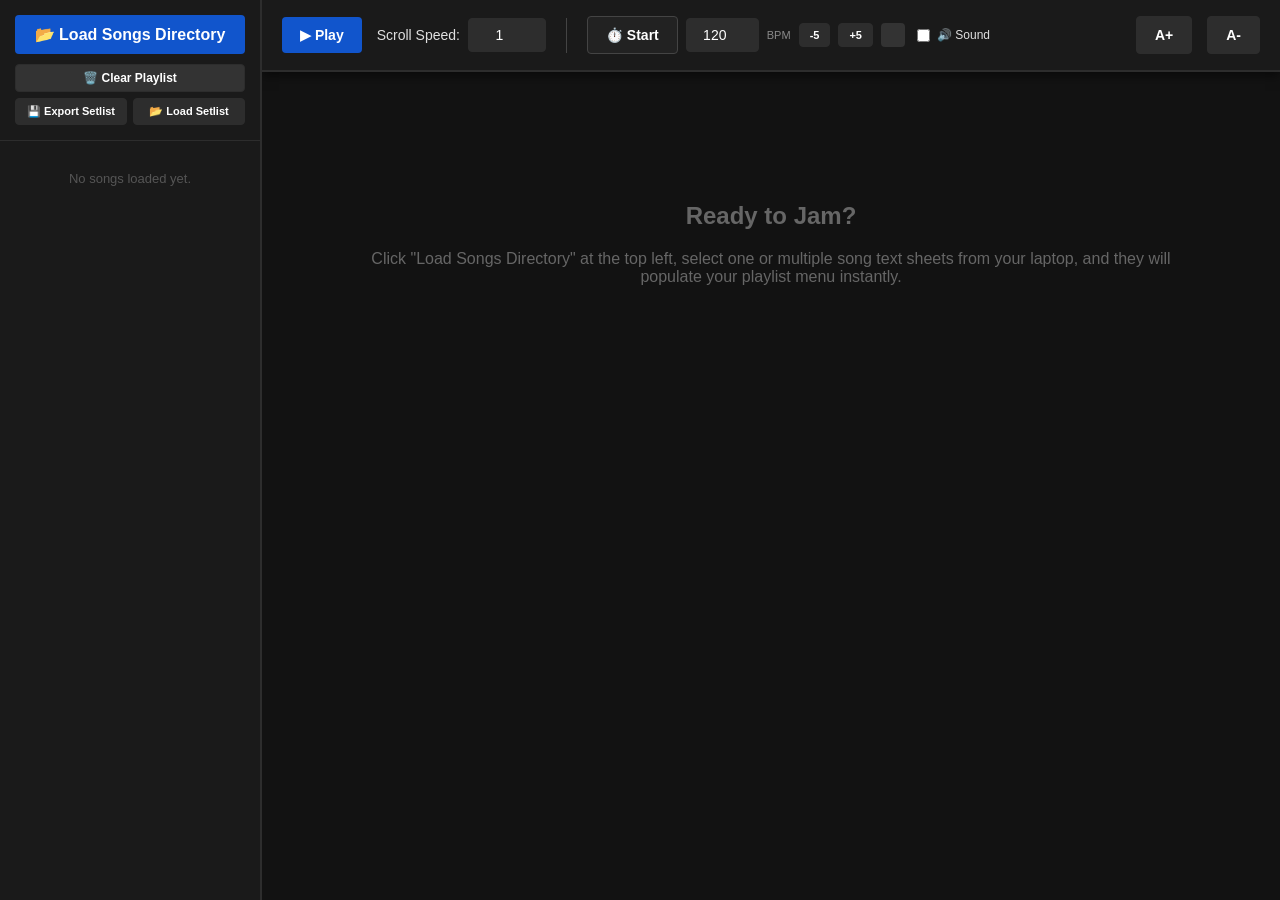
==== index.html @ fdeedc6c "Rename musicprompter.html to index.html" ====
<!DOCTYPE html>
<html lang="en">
<head>
  <meta charset="UTF-8">
  <title>🎵 Studio Pro Teleprompter</title>
  <style>
    :root {
      --bg-main: #121212;
      --bg-panel: #1a1a1a;
      --border-color: #2d2d2d;
      --text-main: #e0e0e0;
      --text-bright: #ffffff;
      --chord-color: #4fc3f7;
      --para-color: #ffb74d;
    }
    body {
      margin: 0;
      padding: 0;
      background: var(--bg-main);
      color: var(--text-main);
      font-family: 'Segoe UI', Arial, sans-serif;
      display: flex;
      height: 100vh;
      overflow: hidden;
    }
    /* Navigation Sidebar */
    #sidebar {
      width: 260px;
      background: var(--bg-panel);
      border-right: 2px solid var(--border-color);
      display: flex;
      flex-direction: column;
      z-index: 1100;
    }
    .sidebar-header {
      padding: 15px;
      border-bottom: 1px solid var(--border-color);
    }
    .file-label {
      display: block;
      background: #1155cc;
      color: #fff;
      text-align: center;
      padding: 10px;
      border-radius: 4px;
      font-weight: bold;
      cursor: pointer;
      transition: background 0.2s;
    }
    .file-label:hover { background: #1a66ff; }
    #song-list {
      flex: 1;
      overflow-y: auto;
      list-style: none;
      margin: 0;
      padding: 10px;
    }
    /* Song Row: Using flexbox with hidden overflow to give text priority */
    #song-list li {
      padding: 8px 10px;
      border-radius: 4px;
      cursor: pointer;
      margin-bottom: 4px;
      font-size: 13px;
      display: flex;
      align-items: center;
      justify-content: space-between;
      background: rgba(255,255,255,0.02);
      gap: 10px;
    }
    #song-list li:hover { background: #2d2d2d; }
    #song-list li.active { background: #1155cc; color: #fff; font-weight: bold; }
    
    .song-item-text {
      flex: 1;
      white-space: nowrap;
      overflow: hidden;
      text-overflow: ellipsis;
      padding-right: 5px;
    }
    
    /* COMPACT CONTROLS: Hidden by default, floats into view on hover */
    .song-controls {
      display: none;
      gap: 2px;
    }
    #song-list li:hover .song-controls, #song-list li.active .song-controls {
      display: flex; 
    }
    .control-btn {
      background: #252525;
      color: #ccc;
      border: 1px solid #3a3a3a;
      border-radius: 3px;
      padding: 2px 4px;
      font-size: 10px;
      cursor: pointer;
    }
    .control-btn:hover { background: #444; color: #fff; }
    .control-btn.edit { color: #ffb74d; }
    .control-btn.save-disk { color: #666; cursor: not-allowed; opacity: 0.3; }
    .control-btn.save-disk.active { background: #1155cc; color: #fff; cursor: pointer; opacity: 1; }
    .control-btn.save-disk.active:hover { background: #1a66ff; }
    .control-btn.del:hover { background: #cc1111; color: #fff; }
    
    /* Main Content Area */
    #main-canvas {
      flex: 1;
      display: flex;
      flex-direction: column;
      position: relative;
      height: 100%;
    }
    #control-panel {
      height: 70px;
      background: var(--bg-panel);
      border-bottom: 2px solid var(--border-color);
      display: flex;
      align-items: center;
      padding: 0 20px;
      gap: 15px;
      box-shadow: 0 4px 10px rgba(0,0,0,0.5);
    }
    .btn {
      background: #2d2d2d;
      color: var(--text-bright);
      border: 1px solid var(--border-color);
      padding: 10px 18px;
      font-size: 14px;
      font-weight: bold;
      border-radius: 4px;
      cursor: pointer;
    }
    .btn.play { background: #1155cc; border: none; }
    .btn.play:hover { background: #1a66ff; }
    .btn.stop { background: #cc1111; border: none; }
    .btn.stop:hover { background: #ff2222; }
    .control-group { display: flex; align-items: center; gap: 8px; font-size: 14px; }
    input[type="number"] {
      background: #2d2d2d;
      border: 1px solid var(--border-color);
      color: #fff;
      padding: 8px;
      border-radius: 4px;
      font-size: 14px;
      width: 60px;
      text-align: center;
    }
    
    /* Document Display Viewport */
    #viewport {
      flex: 1;
      overflow-y: auto;
      padding: 30px 50px 400px 50px;
    }
    #prompter-stage {
      max-width: 850px;
      margin: 0 auto;
    }
    #welcome-message {
      text-align: center;
      margin-top: 100px;
      color: #666;
    }
    
    /* Song Sheet Formatting Protocol Rules */
    .song-title { text-align: center; font-size: 26pt; font-weight: bold; color: var(--text-bright); margin-bottom: 5px; }
    .song-subtitle { text-align: center; font-size: 16pt; color: #aaa; margin-bottom: 25px; }
    .meta-line { font-size: 12pt; margin-bottom: 6px; color: #bbb; }
    .empty-space { height: 25px; }
    .song-table { width: 100%; border-collapse: collapse; margin-top: 15px; }
    .para-cell { vertical-align: top; font-size: 13pt; font-weight: bold; color: var(--para-color); padding-top: 18px; padding-right: 15px; }
    .content-cell { vertical-align: top; }
    .line-container { margin-top: 5px; margin-bottom: 5px; line-height: 1.2; }
    .chord-row { font-weight: bold; color: var(--chord-color); min-height: 18px; }
    .lyrics-row { font-weight: bold; color: var(--text-bright); min-height: 22px; }

  </style>
</head>
<body>

  <!-- Left Batch File Explorer Panel -->
  <div id="sidebar">
    <div class="sidebar-header">
 <!--     <input type="file" id="directory-picker" accept=".txt" multiple style="display: none;" onchange="loadFolderSongs(event)">-->
      <input type="file" id="directory-picker" accept=".txt,text/plain" multiple style="display: none;" onchange="loadFolderSongs(event)">
      <label for="directory-picker" class="file-label">📂 Load Songs Directory</label>
      <button class="btn" style="width: 100%; margin-top: 10px; background: #333; font-size: 12px; padding: 6px;" onclick="clearEntirePlaylist()">🗑️ Clear Playlist</button>
      <!-- SAVE / LOAD PLAYLIST EXPORT OVERLAYS -->
      <div style="display: flex; gap: 6px; margin-top: 6px;">
        <button class="btn" style="flex: 1; background: #2d2d2d; font-size: 11px; padding: 6px;" onclick="exportPlaylistFile()">💾 Export Setlist</button>
<!--        <input type="file" id="playlist-loader" accept=".json" style="display: none;" onchange="importPlaylistFile(event)">-->
        <input type="file" id="playlist-loader" accept=".json,application/json" style="display: none;" onchange="importPlaylistFile(event)">
        <button class="btn" style="flex: 1; background: #2d2d2d; font-size: 11px; padding: 6px;" onclick="document.getElementById('playlist-loader').click()">📂 Load Setlist</button>
      </div>
    </div>
    <ul id="song-list">
      <div style="color: #555; text-align: center; font-size: 13px; margin-top: 20px;">No songs loaded yet.</div>
    </ul>
  </div>

  <!-- Performance Workspace Display Viewport -->
  <div id="main-canvas">
    <div id="control-panel">
      <button class="btn play" id="play-btn" onclick="toggleScroll()">▶ Play</button>
      <div class="control-group">
        <label>Scroll Speed:</label>
        <input type="number" id="scroll-speed" value="1" min="0.1" step="0.1">
      </div>
<!--  METRONOME WIDGET BLOCK -->
    <div style="border-left: 1px solid #444; height: 35px; margin: 0 5px;"></div>
    <div class="control-group">
      <button class="btn" id="metro-btn" onclick="toggleMetronome()" style="background: #222; border-color: #444;">⏱️ Start</button>
      <input type="number" id="metro-bpm" value="120" min="30" max="300" style="width: 55px;" onchange="updateMetronomeTempo()">
      <span style="font-size: 11px; color: #888;">BPM</span>
      <button class="btn" style="padding: 5px 10px; font-size: 11px;" onclick="adjustBPM(-5)">-5</button>
      <button class="btn" style="padding: 5px 10px; font-size: 11px;" onclick="adjustBPM(5)">+5</button>
      <!-- The Pulse Visual Flash Indicator Box -->
      <div id="metro-visual" style="width: 24px; height: 24px; background: #333; border-radius: 4px; transition: background 0.05s ease;"></div>
      <!-- Audio Toggle -->
      <label style="font-size: 12px; display: flex; align-items: center; gap: 4px; cursor: pointer;">
        <input type="checkbox" id="metro-audio-toggle"> 🔊 Sound
      </label>
    </div>

      <button class="btn" style="margin-left: auto;" onclick="adjustTextSize(1)">A+</button>
      <button class="btn" onclick="adjustTextSize(-1)">A-</button>
    </div>

    <div id="viewport">
      <div id="prompter-stage">
        <div id="welcome-message">
          <h2>Ready to Jam?</h2>
          <p>Click "Load Songs Directory" at the top left, select one or multiple song text sheets from your laptop, and they will populate your playlist menu instantly.</p>
        </div>
      </div>
    </div>
  </div>

  <script>

    var loadedSongsMap = {};
    var playlistOrder = []; 
    var activeSongName = null; 
    var scrollInterval = null;
    var isScrolling = false;
    var globalSizeModifier = 0; 
    
    // NEW STATUS TRACKER: Keeps tabs on which songs have unsaved edits
    var modifiedSongsStatus = {}; 

    // Tracks if the current session was launched from a master .json setlist file
    var activeSetlistHandleName = null; 

    // METRONOME STATE TRACKING VARIABLES
    var metroInterval = null;
    var isMetroRunning = false;
    var metroBeatCounter = 0;
    var audioCtx = null; // High-precision Web Audio engine context tracker


    // AUTOMATIC LOCAL STORAGE CACHE INITIALIZATION
    window.addEventListener('DOMContentLoaded', function() {
      var cachedOrder = localStorage.getItem('prompter_playlist_order');
      var cachedSongs = localStorage.getItem('prompter_songs_map');
      var cachedStatus = localStorage.getItem('prompter_modified_status');
      
      // NEW TRACKER: Pulls the active setlist name out of cache memory on page refresh
      var cachedSetName = localStorage.getItem('prompter_active_setlist_name');
      
      if (cachedOrder && cachedSongs) {
        playlistOrder = JSON.parse(cachedOrder);
        loadedSongsMap = JSON.parse(cachedSongs);
        if (cachedStatus) modifiedSongsStatus = JSON.parse(cachedStatus);
        
        // FIXED: Restores your setlist's name into the tracking variable seamlessly
        if (cachedSetName) activeSetlistHandleName = cachedSetName;
        
        renderPlaylist();
      }
    });

    // MASTER ENGINE CACHE TRIGGER
    function saveAppStateToCache() {
      localStorage.setItem('prompter_playlist_order', JSON.stringify(playlistOrder));
      localStorage.setItem('prompter_songs_map', JSON.stringify(loadedSongsMap));
      localStorage.setItem('prompter_modified_status', JSON.stringify(modifiedSongsStatus));
      localStorage.setItem('prompter_active_setlist_name', activeSetlistHandleName || "");
    }

    function loadFolderSongs(event) {
      if (!event || !event.target || !event.target.files) return;
      var files = event.target.files;
      if (!files.length) return;

      for (var i = 0; i < files.length; i++) {
        (function(file) {
          var reader = new FileReader();
          reader.onload = function(e) {
            var cleanName = file.name.replace(/\.txt$/i, "");
            loadedSongsMap[cleanName] = e.target.result;
            
            if (!(cleanName in modifiedSongsStatus)) {
              modifiedSongsStatus[cleanName] = false;
            }
            if (playlistOrder.indexOf(cleanName) === -1) {
              playlistOrder.push(cleanName);
            }
            renderPlaylist();
            saveAppStateToCache();
          };
          reader.readAsText(file); // FIXED: Passing the single isolated file to reader loop
        })(files[i]);
      }
      event.target.value = ""; 
    }

    function renderPlaylist() {
      var listContainer = document.getElementById('song-list');
      listContainer.innerHTML = '';

      if (playlistOrder.length === 0) {
        listContainer.innerHTML = '<div style="color: #555; text-align: center; font-size: 13px; margin-top: 20px;">No songs loaded yet.</div>';
        return;
      }

      playlistOrder.forEach(function(songName, index) {
        var li = document.createElement('li');
        if (songName === activeSongName) li.className = 'active';

        var textSpan = document.createElement('span');
        textSpan.className = 'song-item-text';
        textSpan.innerText = songName;
        textSpan.onclick = function() { selectSong(songName); };
        li.appendChild(textSpan);

        var controlsDiv = document.createElement('div');
        controlsDiv.className = 'song-controls';

        // 1. Move Up Button
        var upBtn = document.createElement('button');
        upBtn.className = 'control-btn';
        upBtn.innerText = '▲';
        upBtn.onclick = function() { moveSong(index, -1); };
        controlsDiv.appendChild(upBtn);

        // 2. Move Down Button
        var downBtn = document.createElement('button');
        downBtn.className = 'control-btn';
        downBtn.innerText = '▼';
        downBtn.onclick = function() { moveSong(index, 1); };
        controlsDiv.appendChild(downBtn);

        // 3. Edit Pencil Button
        var editBtn = document.createElement('button');
        editBtn.className = 'control-btn edit';
        editBtn.innerText = '✏️';
        editBtn.onclick = function() { toggleEditSongMode(songName); };
        controlsDiv.appendChild(editBtn);

        // 4. DYNAMIC FLOPPY DISK BUTTON (Saves to Laptop)
        var saveBtn = document.createElement('button');
        saveBtn.className = 'control-btn save-disk';
        saveBtn.innerText = '💾';
        
        // Evaluates if the specific track has been modified to switch states
        if (modifiedSongsStatus[songName] === true) {
          saveBtn.className += ' active';
          saveBtn.onclick = function() { exportAndOverrideLaptopFile(songName); };
        } else {
          saveBtn.onclick = function() { alert("No changes detected to write for: " + songName); };
        }
        controlsDiv.appendChild(saveBtn);

        // 5. Remove Button
        var delBtn = document.createElement('button');
        delBtn.className = 'control-btn del';
        delBtn.innerText = '✕';
        delBtn.onclick = function() { removeSong(index, songName); };
        controlsDiv.appendChild(delBtn);

        li.appendChild(controlsDiv);
        listContainer.appendChild(li);
      });
    }

    //LOAD THE EDITOR FIELD FRAMEWORK
    function toggleEditSongMode(songName) {
      if (isScrolling) toggleScroll();
      activeSongName = songName;
      renderPlaylist();

      var currentRawText = loadedSongsMap[songName] || "";
      var stage = document.getElementById('prompter-stage');

      // 1. Clear out the workspace container safely
      stage.innerHTML = "";

      // 2. Build the structural interface headers
      var header = document.createElement("h2");
      header.style.marginTop = "0";
      header.innerText = "Editing: " + songName;
      stage.appendChild(header);

      // 3. Build the text workspace box (safely handles any text format natively)
      var textarea = document.createElement("textarea");
      textarea.id = "edit-box";
      textarea.value = currentRawText; // Safe value placement prevents syntax string crashes
      textarea.style.width = "100%";
      textarea.style.height = "350px";
      textarea.style.background = "#1a1a1a";
      textarea.style.color = "#fff";
      textarea.style.fontFamily = "monospace";
      textarea.style.padding = "15px";
      textarea.style.border = "1px solid #444";
      textarea.style.borderRadius = "4px";
      textarea.style.boxSizing = "border-box";
      textarea.style.marginBottom = "15px";
      stage.appendChild(textarea);
      stage.appendChild(document.createElement("br"));

      // 4. Build the Update Button element
      var updateBtn = document.createElement("button");
      updateBtn.className = "btn";
      updateBtn.style.background = "#1155cc";
      updateBtn.style.marginRight = "10px";
      updateBtn.innerText = "✏️ Update & Render View";
      updateBtn.onclick = function() { updateAndRenderViewOnly(songName); };
      stage.appendChild(updateBtn);

      // 5. Build the Cancel Button element
      var cancelBtn = document.createElement("button");
      cancelBtn.className = "btn";
      cancelBtn.style.background = "#444";
      cancelBtn.innerText = "Cancel";
      cancelBtn.onclick = function() { selectSong(songName); };
      stage.appendChild(cancelBtn);
    }

    // UPDATED SUBMIT STEP 1: Syncs text modifications into cache memory
    function updateAndRenderViewOnly(songName) {
      var editedContent = document.getElementById('edit-box').value;
      
      loadedSongsMap[songName] = editedContent;
      modifiedSongsStatus[songName] = true; 
      
      selectSong(songName);
      saveAppStateToCache(); // Locks changes to cache instantly
    }

    async function exportAndOverrideLaptopFile(songName) {
      var fileContentToSave = loadedSongsMap[songName];
      if (!fileContentToSave) return;

      try {
        var options = {
          suggestedName: songName + '.txt',
          types: [{
            description: 'Plain Text File',
            accept: { 'text/plain': ['.txt'] }
          }]
        };
        
        var fileHandle = await window.showSaveFilePicker(options);
        var writableStream = await fileHandle.createWritable();
        
        await writableStream.write(fileContentToSave);
        await writableStream.close();
        
        // Success: Clear individual track flag
        modifiedSongsStatus[songName] = false;
        activeSongName = songName;
        renderPlaylist();
        
        var rawLines = fileContentToSave.split(/\r?\n/).map(function(ln) { return ln.trim(); });
        document.getElementById('prompter-stage').innerHTML = compileMarkupToHTML(rawLines);
        
        saveAppStateToCache(); 

        // SMART SETLIST AUTO-UPDATE PROMPT
        if (activeSetlistHandleName) {
          setTimeout(function() {
            var confirmSetlistSave = confirm(
              "Setlist Active: Would you also like to update and overwrite '" + 
              activeSetlistHandleName + "' with all current modifications and new songs?"
            );
            if (confirmSetlistSave) {
              exportPlaylistFile();
            }
          }, 400);
        }

      } catch (err) {
        if (err.name !== 'AbortError') {
          alert("Error overwriting hard drive file: " + err.toString());
        }
      }
    }

    function moveSong(index, direction) {
      var targetIndex = index + direction;
      if (targetIndex < 0 || targetIndex >= playlistOrder.length) return;
      var temp = playlistOrder[index];
      playlistOrder[index] = playlistOrder[targetIndex];
      playlistOrder[targetIndex] = temp;
      renderPlaylist();
    }

    function removeSong(index, songName) {
      playlistOrder.splice(index, 1);
      delete modifiedSongsStatus[songName];
      if (activeSongName === songName) {
        if (isScrolling) toggleScroll();
        activeSongName = null;
        document.getElementById('prompter-stage').innerHTML = 
          "<div id='welcome-message'><h2>Ready to Jam?</h2><p>Select a song from your playlist sidebar to load it onto the stage view.</p></div>";
      }
      renderPlaylist();
    }

    function selectSong(songName) {
      if (isScrolling) toggleScroll();
      activeSongName = songName;
      renderPlaylist(); 

      var rawMarkupText = loadedSongsMap[songName];
      var rawLines = rawMarkupText.split(/\r?\n/).map(function(ln) { return ln.trim(); });
      
      document.getElementById('prompter-stage').innerHTML = compileMarkupToHTML(rawLines);
      document.getElementById('viewport').scrollTo(0, 0);

      // =========================================================================
      // SET METRONOME TO MATCH NATIVE SONG TEMPO DIRECTIVE OR DEFAULT TO 90
      // =========================================================================
      var foundTempo = 90; // Fallback default if no tag is present
      
      rawLines.forEach(function(ln) {
        if (ln.toLowerCase().startsWith("{tempo:")) {
          // Extract the raw string inside the curly braces
          var rawValue = ln.replace(/\{tempo:\s*/i, "").replace(/\}/, "").trim();
          
          // FIXED: Uses a regex match to extract strictly the digits, ignoring letters like "bpm"
          var digitMatch = rawValue.match(/\d+/);
          if (digitMatch) {
            var extractedTempo = parseInt(digitMatch[0]);
            if (!isNaN(extractedTempo)) foundTempo = extractedTempo;
          }
        }
      });
      
      // Update the metronome box on your top panel row instantly
      document.getElementById('metro-bpm').value = foundTempo;
    }



    // SMOOTH ACCUMULATIVE FRACTIONAL SCROLL ENGINE
    function toggleScroll() {
      var btn = document.getElementById('play-btn');
      var viewport = document.getElementById('viewport');
      
      if (isScrolling) {
        clearInterval(scrollInterval);
        btn.innerText = "▶ Play";
        btn.className = "btn play";
        isScrolling = false;
      } else {
        var speedInput = document.getElementById('scroll-speed');
        var speed = parseFloat(speedInput.value) || 1;
        
        // High-precision background accumulator coordinates
        var exactPositionTracker = viewport.scrollTop;
        
        scrollInterval = setInterval(function() {
          // 1. Add the raw fractional speed to our precise float counter
          exactPositionTracker += speed;
          
          // 2. Extract only the whole completed integer pixels
          var wholePixelsToMove = Math.floor(exactPositionTracker) - viewport.scrollTop;
          
          if (wholePixelsToMove >= 1) {
            viewport.scrollBy(0, wholePixelsToMove);
          }
        }, 16.67); // Stable 60 Frames Per Second calculation grid
        
        btn.innerText = "❚❚ Pause";
        btn.className = "btn stop";
        isScrolling = true;
      }
    }

    function adjustTextSize(direction) {
      globalSizeModifier += direction;
      var activeRows = document.querySelectorAll('.chord-row, .lyrics-row, .para-cell');
      activeRows.forEach(function(row) {
        var currentSize = parseFloat(window.getComputedStyle(row).fontSize);
        row.style.fontSize = (currentSize + direction) + 'px';
      });
    }

   // UPDATED PLAYLIST WIPE ENGINE: Clears both memory and persistent storage cache
    function clearEntirePlaylist() {
      if (playlistOrder.length === 0) return;
      
      if (confirm("Are you sure you want to clear your entire playlist?")) {
        if (isScrolling) toggleScroll();
        
        loadedSongsMap = {};
        playlistOrder = [];
        activeSongName = null;
        modifiedSongsStatus = {};
        activeSetlistHandleName = null; // Clears the active setlist tracking state layout cleanly
        
        localStorage.clear(); // Empties persistent storage cache completely
        
        document.getElementById('prompter-stage').innerHTML = 
          "<div id='welcome-message'>" +
            "<h2>Ready to Jam?</h2>" +
            "<p>Click \"Load Songs Directory\" at the top left, select one or multiple song text sheets from your laptop, and they will populate your playlist menu instantly.</p>" +
          "</div>";
          
        renderPlaylist();
      }
    }

    function parseLyricsLine(line, lSize, cSize, fontName) {
      var cLine = "", lLine = "", reg = /\[([^\]]+)\]/g, m, idx = 0;
      var hasTxt = line.replace(/\[[^\]]+\]/g, '').trim().length > 0;

      if (!hasTxt) {
        var cl = line.replace(/\[/g, ' ').replace(/\]/g, ' ').replace(/ /g, '&nbsp;');
        return "<div style='font-family:\"" + fontName + "\",monospace; font-size:" + (cSize + globalSizeModifier) + "pt; font-weight:bold; color:var(--chord-color);'>" + cl + "</div>";
      }

      while ((m = reg.exec(line)) !== null) {
        lLine += line.substring(idx, m.index);
        while (cLine.length < lLine.length) cLine += " ";
        cLine += m[1]; // FIXED: Extracts strictly the inner text group ("Am" instead of "[Am]")
        idx = reg.lastIndex;
      }
      lLine += line.substring(idx);

      var fixedChordHtml = "";
      var insideChordBlock = false;

      for (var i = 0; i < cLine.length; i++) {
        var charAtPos = cLine[i];
        if (charAtPos === " ") {
          if (insideChordBlock) { fixedChordHtml += "</span>"; insideChordBlock = false; }
          fixedChordHtml += "&nbsp;"; 
        } else {
          if (!insideChordBlock) { fixedChordHtml += "<span style='font-size:" + (cSize + globalSizeModifier) + "pt; font-weight:bold; color:var(--chord-color);'>"; insideChordBlock = true; }
          fixedChordHtml += charAtPos;
        }
      }
      if (insideChordBlock) fixedChordHtml += "</span>";

      var fixedLyricsHtml = lLine.replace(/ /g, '&nbsp;');

      return "<div class='line-container'>" +
             "<div class='chord-row' style='font-family:\"" + fontName + "\",monospace; font-size:" + (lSize + globalSizeModifier) + "pt; min-height:" + (cSize * 1.2) + "px;'>" + fixedChordHtml + "</div>" +
             "<div class='lyrics-row' style='font-family:\"" + fontName + "\",monospace; font-size:" + (lSize + globalSizeModifier) + "pt; min-height:" + (lSize * 1.2) + "px;'>" + fixedLyricsHtml + "</div></div>";
    }


    function compileMarkupToHTML(lines) {
      var lSz = 18, cSz = 14, lp = 12, rp = 88; 
      var fontFm = "Roboto Mono"; 
      var isTab = false, html = "", comp = [];

      for (var i = 0; i < lines.length; i++) {
        var cur = lines[i];
        if (cur.toLowerCase().startsWith("{merge}") && comp.length > 0) {
          var textToAppend = cur.substring(7).trim(); 
          comp[comp.length - 1] = comp[comp.length - 1] + " " + textToAppend;
          continue;
        }
        comp.push(cur);
      }

      comp.forEach(function(ln) {
        if (ln.startsWith("{") && ln.endsWith("}")) {
          var d = ln.substring(1, ln.length - 1).trim();
          var cIdx = d.indexOf(":");
          var k = cIdx !== -1 ? d.substring(0, cIdx).trim().toLowerCase() : d.toLowerCase();
          var v = cIdx !== -1 ? d.substring(cIdx + 1).trim() : "";

          if (k === "title") {
            html += "<div class='song-title'>" + v + "</div>";
          } else if (k === "subtitle") {
            html += "<div class='song-subtitle'>" + v + "</div>";
          } else if (k === "lyricssize") {
            lSz = parseFloat(v) || 18;
          } else if (k === "chordssize") {
            cSz = parseFloat(v) || 14;
          } else if (k === "lyricschordsfont") {
            fontFm = v || "Roboto Mono"; 
          } else if (k === "parasplit") {
            var sp = v.split(/\s+/).map(Number);
            if (sp.length === 2 && !isNaN(sp)) { lp = sp; rp = sp; } 
          } else if (k === "para") {
            if (isTab) { html += "</td></tr>"; } else { html += "<table class='song-table'>"; isTab = true; }
            html += "<tr><td class='para-cell' style='width:" + lp + "%;'>" + v + "</td><td class='content-cell' style='width:" + rp + "%;'>";
          } else if (k === "empty") {
            html += "<div class='empty-space' style='height:" + (lSz * 1.5) + "px;'></div>";
          } else if (k === "split") {
            html += "<div style='clear:both;'></div>";
          } else if (k !== "chorddef" && k !== "chordpos") {
            html += "<div class='meta-line'><b>" + (k.charAt(0).toUpperCase() + k.slice(1)) + ":</b> " + v + "</div>";
          }
        } else {
          var hLn = parseLyricsLine(ln, lSz, cSz, fontFm);
          html += isTab ? hLn : "<div style='margin-left:" + lp + "%;'>" + hLn + "</div>";
        }
      });

      if (isTab) html += "</td></tr></table>";
      return html;
    }

    window.addEventListener('keydown', function(event) {
      var activeTag = document.activeElement.tagName.toLowerCase();
      if (activeTag === 'input' || activeTag === 'textarea') return; 

      var speedInput = document.getElementById('scroll-speed');
      var currentSpeed = parseFloat(speedInput.value) || 1;
      var viewport = document.getElementById('viewport');

      switch(event.code) {
        case 'Space':
          event.preventDefault();
          toggleScroll(); 
          break;
          
        case 'ArrowUp':
          event.preventDefault();
          var newSpeedUp = (currentSpeed + 0.2).toFixed(1);
          speedInput.value = newSpeedUp;
          if (isScrolling) {
            clearInterval(scrollInterval);
            scrollInterval = setInterval(function() { viewport.scrollBy(0, parseFloat(newSpeedUp)); }, 16.67);
          }
          break;
          
        case 'ArrowDown':
          event.preventDefault();
          var newSpeedDown = Math.max(0.1, currentSpeed - 0.2).toFixed(1);
          speedInput.value = newSpeedDown;
          if (isScrolling) {
            clearInterval(scrollInterval);
            scrollInterval = setInterval(function() { viewport.scrollBy(0, parseFloat(newSpeedDown)); }, 16.67);
          }
          break;

        case 'ArrowRight':
          event.preventDefault();
          viewport.scrollBy(0, 150); 
          break;

        case 'ArrowLeft':
          event.preventDefault();
          viewport.scrollBy(0, -150); 
          break;
      }
    });

    // METRONOME AUDIO & VISUAL ENGINE
    function toggleMetronome() {
      var btn = document.getElementById('metro-btn');
      if (isMetroRunning) {
        clearInterval(metroInterval);
        isMetroRunning = false;
        btn.innerText = "⏱️ Start";
        btn.style.background = "#222";
        document.getElementById('metro-visual').style.background = "#333";
      } else {
        isMetroRunning = true;
        btn.innerText = "⏱️ Stop";
        btn.style.background = "#cc1111";
        metroBeatCounter = 0;
        runMetronomeTickerLoop();
      }
    }

    function updateMetronomeTempo() {
      if (isMetroRunning) {
        // If running, cycle the background interval immediately to register the new speed
        clearInterval(metroInterval);
        runMetronomeTickerLoop();
      }
    }

    function adjustBPM(amount) {
      var bpmInput = document.getElementById('metro-bpm');
      var currentBPM = parseInt(bpmInput.value) || 120;
      var newBPM = Math.min(300, Math.max(30, currentBPM + amount));
      bpmInput.value = newBPM;
      updateMetronomeTempo();
    }

    function runMetronomeTickerLoop() {
      var bpm = parseInt(document.getElementById('metro-bpm').value) || 120;
      // Formula to convert Beats Per Minute into exact millisecond frame delays
      var intervalMs = (60 / bpm) * 1000;

      // Fire the first beat immediately on start click
      executeSingleMetronomeBeat();

      metroInterval = setInterval(function() {
        executeSingleMetronomeBeat();
      }, intervalMs);
    }

    function executeSingleMetronomeBeat() {
      var visualBox = document.getElementById('metro-visual');
      var soundEnabled = document.getElementById('metro-audio-toggle').checked;
      
      metroBeatCounter++;
      // Standard 4/4 time signature tracking setup loop
      if (metroBeatCounter > 4) metroBeatCounter = 1;

      // 1. VISUAL PULSE ACCENT PROFILES
      if (metroBeatCounter === 1) {
        visualBox.style.background = "#ff3333"; // Bright Red flash on Downbeat (Beat 1)
      } else {
        visualBox.style.background = "#ffb74d"; // Amber flash on weak beats (Beats 2, 3, 4)
      }

      // Quick decay reset animation handler to turn the light off after 100ms
      setTimeout(function() {
        if (isMetroRunning) visualBox.style.background = "#222";
      }, 100);

      // 2. AUDIO SYNTHESIS CLICK CONTROLLER (Web Audio API Node generation)
      if (soundEnabled) {
        try {
          if (!audioCtx) audioCtx = new (window.AudioContext || window.webkitAudioContext)();
          
          var osc = audioCtx.createOscillator();
          var gain = audioCtx.createGain();
          
          osc.connect(gain);
          gain.connect(audioCtx.destination);
          
          // Accentuate the audio sound pitch on Beat 1 to provide acoustic tracking depth
          if (metroBeatCounter === 1) {
            osc.frequency.setValueAtTime(1000, audioCtx.currentTime); // High pitch click
          } else {
            osc.frequency.setValueAtTime(600, audioCtx.currentTime);  // Low pitch click
          }
          
          // Generate a sudden envelope click strike with zero signal decay hum tail
          gain.gain.setValueAtTime(0.3, audioCtx.currentTime);
          gain.gain.exponentialRampToValueAtTime(0.001, audioCtx.currentTime + 0.05);
          
          osc.start();
          osc.stop(audioCtx.currentTime + 0.06);
        } catch (e) {
          console.log("Audio Engine context delayed or blocked: " + e);
        }
      }
    }

    // SETLIST PLAYLIST SAVE / LOAD JSON FILE MANAGERS
    async function exportAndOverrideLaptopFile(songName) {
      var fileContentToSave = loadedSongsMap[songName];
      if (!fileContentToSave) return;

      try {
        var options = {
          suggestedName: songName + '.txt',
          types: [{
            description: 'Plain Text File',
            accept: { 'text/plain': ['.txt'] }
          }]
        };
        
        var fileHandle = await window.showSaveFilePicker(options);
        var writableStream = await fileHandle.createWritable();
        
        await writableStream.write(fileContentToSave);
        await writableStream.close();
        
        // Success: Clear individual track flag
        modifiedSongsStatus[songName] = false;
        activeSongName = songName;
        renderPlaylist();
        
        var rawLines = fileContentToSave.split(/\r?\n/).map(function(ln) { return ln.trim(); });
        document.getElementById('prompter-stage').innerHTML = compileMarkupToHTML(rawLines);
        
        saveAppStateToCache(); 

        // =========================================================================
        // FIXED USER GESTURE PROMPT BYPASS
        // =========================================================================
        if (activeSetlistHandleName) {
          setTimeout(function() {
            alert(
              "Song saved! Your master setlist '" + activeSetlistHandleName + 
              "' now has unsaved modifications. Remember to click '💾 Export Setlist' " +
              "in your sidebar before closing to lock in your additions permanently."
            );
          }, 200);
        }

      } catch (err) {
        if (err.name !== 'AbortError') {
          alert("Error overwriting hard drive file: " + err.toString());
        }
      }
    }

    function importPlaylistFile(event) {
      if (!event || !event.target || !event.target.files) return;
      var files = event.target.files;
      if (!files.length) return;

      var file = files[0]; // FIXED: Extracting the absolute target file node object
      var reader = new FileReader();
      reader.onload = function(e) {
        try {
          var parsedPackage = JSON.parse(e.target.result);
          
          if (parsedPackage.playlistOrder && parsedPackage.loadedSongsMap) {
            playlistOrder = parsedPackage.playlistOrder;
            loadedSongsMap = parsedPackage.loadedSongsMap;
            modifiedSongsStatus = parsedPackage.modifiedSongsStatus || {};
            
            activeSetlistHandleName = file.name;
            activeSongName = playlistOrder.length > 0 ? playlistOrder[0] : null; // FIXED: Target index array correctly
            
            renderPlaylist();
            saveAppStateToCache();
            
            if (activeSongName) {
              selectSong(activeSongName);
            }
            alert("Setlist '" + activeSetlistHandleName + "' loaded successfully!");
          } else {
            alert("Error: Missing structural configurations inside this setlist file format.");
          }
        } catch (err) {
          alert("Error decoding file contents: " + err.toString());
        }
      };
      reader.readAsText(file); // FIXED: Universally accessible text conversion stream
      event.target.value = ""; 
    }

  </script>
</body>
</html>
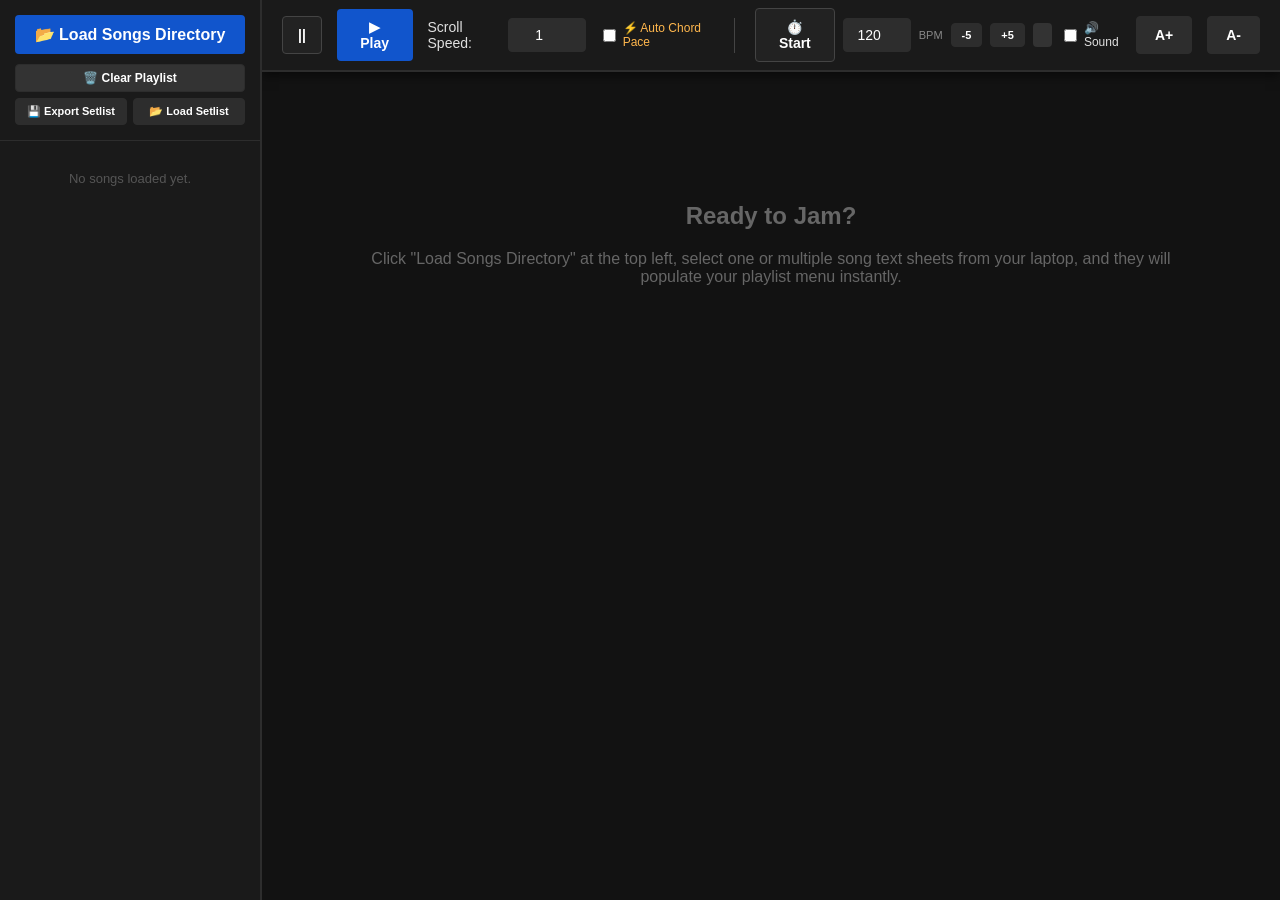
==== commit 03e190b3: "Update index.html" ====
--- a/index.html
+++ b/index.html
@@ -31,6 +31,10 @@
       display: flex;
       flex-direction: column;
       z-index: 1100;
+      transition: margin-left 0.25s ease-in-out;
+    }
+    #sidebar.hidden {
+      margin-left: -260px; /* Slides the entire sidebar cleanly off-screen */
     }
     .sidebar-header {
       padding: 15px;
@@ -110,6 +114,7 @@
       flex-direction: column;
       position: relative;
       height: 100%;
+      width: 100%;
     }
     #control-panel {
       height: 70px;
@@ -202,10 +207,14 @@
   <!-- Performance Workspace Display Viewport -->
   <div id="main-canvas">
     <div id="control-panel">
+      <button class="btn" style="padding: 10px 15px; font-size: 14px; background: #222; border-color: #444;" onclick="toggleSidebarView()">||</button>
       <button class="btn play" id="play-btn" onclick="toggleScroll()">▶ Play</button>
       <div class="control-group">
         <label>Scroll Speed:</label>
         <input type="number" id="scroll-speed" value="1" min="0.1" step="0.1">
+        <label style="font-size: 12px; display: flex; align-items: center; gap: 4px; cursor: pointer; margin-left: 5px; color: #ffb74d;">
+          <input type="checkbox" id="auto-speed-toggle" onchange="toggleAutoSpeedState()"> ⚡ Auto Chord Pace
+        </label>
       </div>
 <!--  METRONOME WIDGET BLOCK -->
     <div style="border-left: 1px solid #444; height: 35px; margin: 0 5px;"></div>
@@ -536,20 +545,38 @@
       
       rawLines.forEach(function(ln) {
         if (ln.toLowerCase().startsWith("{tempo:")) {
-          // Extract the raw string inside the curly braces
           var rawValue = ln.replace(/\{tempo:\s*/i, "").replace(/\}/, "").trim();
-          
-          // FIXED: Uses a regex match to extract strictly the digits, ignoring letters like "bpm"
           var digitMatch = rawValue.match(/\d+/);
           if (digitMatch) {
-            var extractedTempo = parseInt(digitMatch[0]);
+            var extractedTempo = parseInt(digitMatch);
             if (!isNaN(extractedTempo)) foundTempo = extractedTempo;
           }
         }
       });
       
-      // Update the metronome box on your top panel row instantly
       document.getElementById('metro-bpm').value = foundTempo;
+
+      // =========================================================================
+      // 🆕 AUTO-SET SCROLL SPEED FROM NATIVE PROTOCOL DIRECTIVE
+      // =========================================================================
+      var foundScrollSpeed = 0.2; // Fallback baseline if no directive tag is found
+      
+      rawLines.forEach(function(ln) {
+        if (ln.toLowerCase().startsWith("{scrollspeed:")) {
+          // Extract the raw string inside the curly braces
+          var rawSpeedVal = ln.replace(/\{scrollspeed:\s*/i, "").replace(/\}/, "").trim();
+          
+          // Extracts strictly digits and decimal points (handles configurations like "0.3" or "1.5")
+          var floatMatch = rawSpeedVal.match(/[\d.]+/);
+          if (floatMatch) {
+            var extractedSpeed = parseFloat(floatMatch[0]);
+            if (!isNaN(extractedSpeed)) foundScrollSpeed = extractedSpeed;
+          }
+        }
+      });
+
+      // Populate your top panel numeric configuration box immediately
+      document.getElementById('scroll-speed').value = foundScrollSpeed;
     }
 
 
@@ -947,6 +974,13 @@
       reader.readAsText(file); // FIXED: Universally accessible text conversion stream
       event.target.value = ""; 
     }
+    // =========================================================================
+    // SIDEBAR VISIBILITY CONTROLLER (HIDE / SHOW GIG MENU)
+    // =========================================================================
+    function toggleSidebarView() {
+      var sidebar = document.getElementById('sidebar');
+      sidebar.classList.toggle('hidden');
+    }
 
   </script>
 </body>
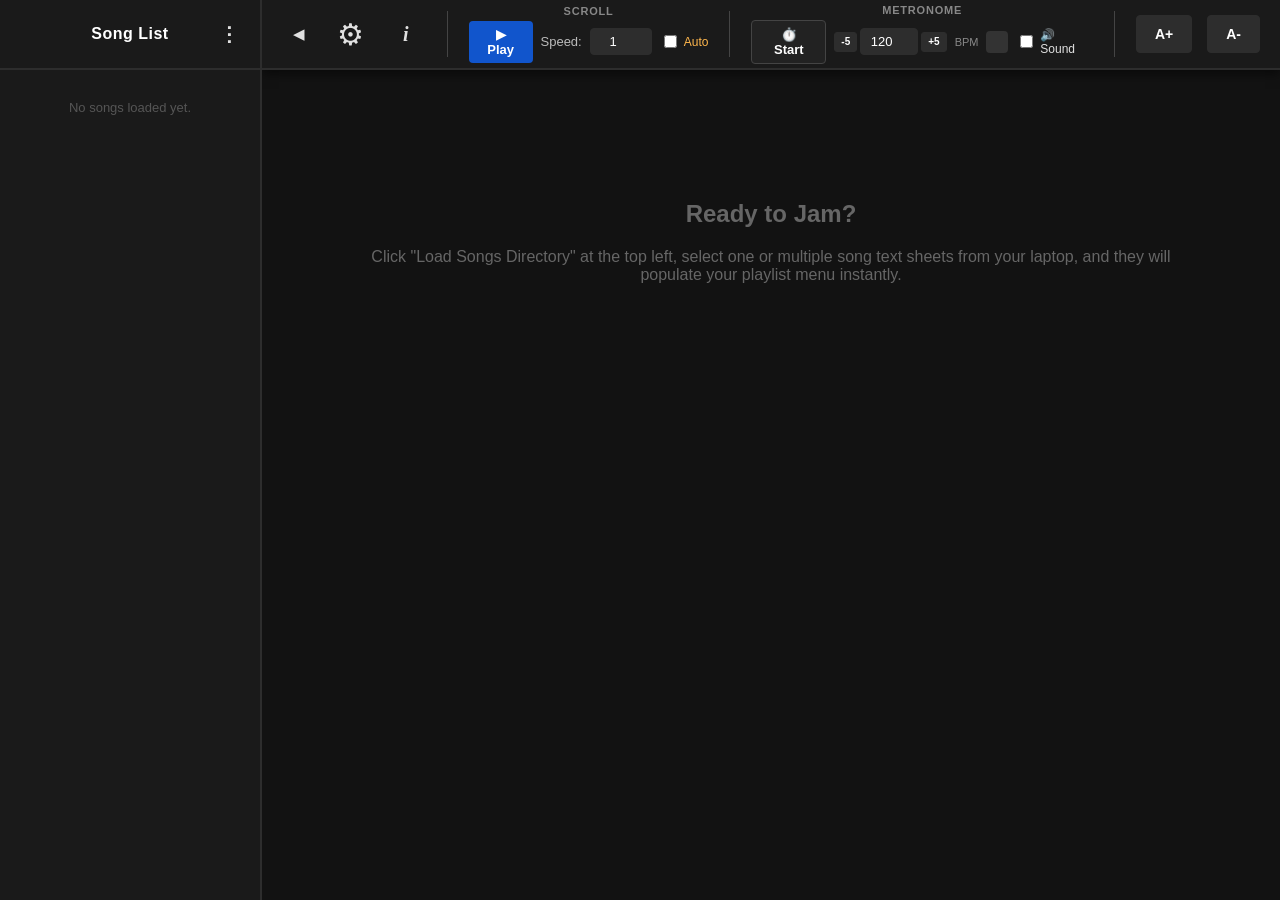
==== commit 5cc9d52c: "Work day of Sunday nov 15.  Multiple changes to menu, file handling, display, scroll speed etc..  ma" ====
--- a/index.html
+++ b/index.html
@@ -37,8 +37,249 @@
       margin-left: -260px; /* Slides the entire sidebar cleanly off-screen */
     }
     .sidebar-header {
-      padding: 15px;
+      height: 70px;
+      box-sizing: border-box;
+      padding: 0 15px;
+      border-bottom: 2px solid var(--border-color);
+      display: flex;
+      align-items: center;
+      justify-content: center;
+      position: relative;
+    }
+    .sidebar-title {
+      font-size: 16px;
+      font-weight: bold;
+      color: var(--text-bright);
+      letter-spacing: 0.5px;
+    }
+    .menu-wrapper {
+      position: absolute;
+      right: 15px;
+      display: inline-block;
+    }
+    .dots-btn {
+      background: transparent;
+      color: var(--text-main);
+      border: none;
+      border-radius: 50%;
+      width: 32px;
+      height: 32px;
+      display: flex;
+      align-items: center;
+      justify-content: center;
+      font-size: 20px;
+      font-weight: bold;
+      cursor: pointer;
+      transition: background 0.15s ease, color 0.15s ease;
+    }
+    .dots-btn:hover {
+      background: rgba(255, 255, 255, 0.08);
+      color: var(--text-bright);
+    }
+    .sidebar-toggle-btn {
+      background: transparent;
+      color: var(--text-main);
+      border: none;
+      border-radius: 50%;
+      width: 34px;
+      height: 34px;
+      display: flex;
+      align-items: center;
+      justify-content: center;
+      font-size: 15px;
+      cursor: pointer;
+      transition: background 0.15s ease, color 0.15s ease;
+    }
+    .sidebar-toggle-btn:hover {
+      background: rgba(255, 255, 255, 0.08);
+      color: var(--text-bright);
+    }
+    .panel-icon-btn {
+      background: transparent;
+      color: var(--text-main);
+      border: none;
+      border-radius: 50%;
+      width: 40px;
+      height: 40px;
+      display: flex;
+      align-items: center;
+      justify-content: center;
+      font-size: 30px;
+      cursor: pointer;
+      transition: background 0.15s ease, color 0.15s ease;
+    }
+    .panel-icon-btn:hover {
+      background: rgba(255, 255, 255, 0.08);
+      color: var(--text-bright);
+    }
+    .panel-icon-btn.info-icon {
+      font-family: Georgia, 'Times New Roman', serif;
+      font-style: italic;
+      font-weight: bold;
+      font-size: 20px;
+    }
+
+    /* Centered Modal Overlay & Window */
+    .modal-overlay {
+      display: none;
+      position: fixed;
+      top: 0;
+      left: 0;
+      width: 100vw;
+      height: 100vh;
+      background: rgba(0, 0, 0, 0.72);
+      z-index: 2000;
+      align-items: center;
+      justify-content: center;
+    }
+    .modal-overlay.open {
+      display: flex;
+    }
+    .modal-box {
+      background: var(--bg-panel);
+      border: 1px solid #444;
+      border-radius: 8px;
+      width: 90%;
+      max-width: 460px;
+      max-height: 80vh;
+      display: flex;
+      flex-direction: column;
+      box-shadow: 0 12px 32px rgba(0, 0, 0, 0.75);
+      overflow: hidden;
+    }
+    .modal-header {
+      padding: 14px 18px;
       border-bottom: 1px solid var(--border-color);
+      display: flex;
+      align-items: center;
+      justify-content: space-between;
+    }
+    .modal-title {
+      font-size: 16px;
+      font-weight: bold;
+      color: var(--text-bright);
+    }
+    .modal-close {
+      background: transparent;
+      border: none;
+      color: #aaa;
+      font-size: 18px;
+      cursor: pointer;
+      line-height: 1;
+    }
+    .modal-close:hover {
+      color: #fff;
+    }
+    .modal-body {
+      padding: 18px;
+      overflow-y: auto;
+      font-size: 14px;
+      line-height: 1.5;
+    }
+    .setting-row {
+      display: flex;
+      align-items: center;
+      justify-content: space-between;
+      padding: 10px 0;
+      border-bottom: 1px solid #262626;
+      cursor: pointer;
+    }
+    .setting-row:last-child {
+      border-bottom: none;
+    }
+    .setting-row input[type="checkbox"] {
+      width: 18px;
+      height: 18px;
+      cursor: pointer;
+    }
+        .setting-select {
+      background: #2d2d2d;
+      color: #fff;
+      border: 1px solid #444;
+      border-radius: 4px;
+      padding: 6px 10px;
+      font-size: 13px;
+      cursor: pointer;
+    }
+    .content-cell.left-chords-mode {
+      display: grid;
+      grid-template-columns: auto 1fr;
+      column-gap: 22px;
+      align-items: baseline;
+    }
+    .left-chords-row {
+      display: contents;
+    }
+    .left-chords-col {
+      white-space: nowrap;
+      box-sizing: border-box;
+      font-weight: bold;
+      color: var(--chord-color);
+      padding-top: 5px;
+      padding-bottom: 5px;
+      line-height: 1.3;
+    }
+    .left-lyrics-col {
+      font-weight: bold;
+      color: var(--text-bright);
+      padding-top: 5px;
+      padding-bottom: 5px;
+      line-height: 1.3;
+      white-space: pre-wrap;
+    }
+    /* Keeps chord-only lines spanning across the grid cleanly */
+    .content-cell.left-chords-mode > div:not(.left-chords-row) {
+      grid-column: 1 / -1;
+    }
+
+    .info-entry {
+      margin-bottom: 8px;
+      color: var(--text-main);
+    }
+    .info-entry b {
+      color: var(--para-color);
+    }
+    .dropdown-menu {
+      display: none;
+      position: absolute;
+      right: 0;
+      top: 100%;
+      margin-top: 4px;
+      background: #252525;
+      border: 1px solid #444;
+      border-radius: 4px;
+      min-width: 190px;
+      box-shadow: 0 6px 16px rgba(0,0,0,0.6);
+      z-index: 1200;
+      overflow: hidden;
+    }
+    /* Opens on hover OR when toggled open via click */
+    .menu-wrapper:hover .dropdown-menu,
+    .dropdown-menu.open {
+      display: block;
+    }
+    .dropdown-item {
+      display: block;
+      width: 100%;
+      background: none;
+      border: none;
+      color: var(--text-main);
+      text-align: left;
+      padding: 10px 14px;
+      font-size: 13px;
+      cursor: pointer;
+      border-bottom: 1px solid #333;
+    }
+    .dropdown-item:last-child {
+      border-bottom: none;
+    }
+    .dropdown-item:hover {
+      background: #1155cc;
+      color: #fff;
+    }
+    .dropdown-item.danger:hover {
+      background: #cc1111;
+      color: #fff;
     }
     .file-label {
       display: block;
@@ -60,6 +301,7 @@
       padding: 10px;
     }
     /* Song Row: Using flexbox with hidden overflow to give text priority */
+    /* Song Row: Stacks top row (title + actions) and bottom row (source label on hover) */
     #song-list li {
       padding: 8px 10px;
       border-radius: 4px;
@@ -67,13 +309,36 @@
       margin-bottom: 4px;
       font-size: 13px;
       display: flex;
+      flex-direction: column;
+      background: rgba(255,255,255,0.02);
+      gap: 4px;
+    }
+    #song-list li:hover { background: #2d2d2d; }
+    #song-list li.active { background: #1155cc; color: #fff; font-weight: bold; }
+
+    .song-row-top {
+      display: flex;
       align-items: center;
       justify-content: space-between;
-      background: rgba(255,255,255,0.02);
       gap: 10px;
-    }
-    #song-list li:hover { background: #2d2d2d; }
-    #song-list li.active { background: #1155cc; color: #fff; font-weight: bold; }
+      width: 100%;
+    }
+    .song-source-line {
+      display: none;
+      font-size: 11px;
+      font-weight: normal;
+      color: #999;
+      white-space: nowrap;
+      overflow: hidden;
+      text-overflow: ellipsis;
+    }
+    #song-list li:hover .song-source-line,
+    #song-list li.active .song-source-line {
+      display: block;
+    }
+    #song-list li.active .song-source-line {
+      color: #dbe8ff;
+    }
     
     .song-item-text {
       flex: 1;
@@ -110,14 +375,15 @@
     /* Main Content Area */
     #main-canvas {
       flex: 1;
+      min-width: 0;
       display: flex;
       flex-direction: column;
       position: relative;
       height: 100%;
-      width: 100%;
     }
     #control-panel {
       height: 70px;
+      box-sizing: border-box;
       background: var(--bg-panel);
       border-bottom: 2px solid var(--border-color);
       display: flex;
@@ -151,7 +417,52 @@
       width: 60px;
       text-align: center;
     }
-    
+        .panel-section {
+      display: flex;
+      flex-direction: column;
+      justify-content: center;
+      gap: 4px;
+    }
+    .panel-section-title {
+      font-size: 11px;
+      font-weight: bold;
+      text-transform: uppercase;
+      letter-spacing: 0.8px;
+      color: #888;
+      line-height: 1;
+      text-align: center;
+    }
+    .panel-section-row {
+      display: flex;
+      align-items: center;
+      gap: 8px;
+      font-size: 13px;
+    }
+    .panel-section-row .btn {
+      padding: 6px 12px;
+      font-size: 13px;
+    }
+    .panel-section-row input[type="number"] {
+      padding: 5px 4px;
+      font-size: 13px;
+      width: 52px;
+    }
+    .bpm-step-btn {
+      background: #2d2d2d;
+      color: var(--text-bright);
+      border: 1px solid var(--border-color);
+      border-radius: 3px;
+      padding: 3px 6px;
+      font-size: 10px;
+      font-weight: bold;
+      cursor: pointer;
+      line-height: 1.2;
+    }
+    .bpm-step-btn:hover {
+      background: #3d3d3d;
+    }
+
+    /* Document Display Viewport */
     /* Document Display Viewport */
     #viewport {
       flex: 1;
@@ -173,12 +484,29 @@
     .song-subtitle { text-align: center; font-size: 16pt; color: #aaa; margin-bottom: 25px; }
     .meta-line { font-size: 12pt; margin-bottom: 6px; color: #bbb; }
     .empty-space { height: 25px; }
-    .song-table { width: 100%; border-collapse: collapse; margin-top: 15px; }
+    .song-table { width: 100%; border-collapse: collapse; margin-top: 15px; }        
     .para-cell { vertical-align: top; font-size: 13pt; font-weight: bold; color: var(--para-color); padding-top: 18px; padding-right: 15px; }
     .content-cell { vertical-align: top; }
     .line-container { margin-top: 5px; margin-bottom: 5px; line-height: 1.2; }
     .chord-row { font-weight: bold; color: var(--chord-color); min-height: 18px; }
-    .lyrics-row { font-weight: bold; color: var(--text-bright); min-height: 22px; }
+    .beat-count {
+      font-size: 0.75em;
+      color: #81c784;
+      font-weight: normal;
+      margin-left: 2px;
+    }
+    .repeat-badge {
+      color: #ff5252;
+      font-weight: bold;
+      margin-left: 6px;
+    }
+
+    .lyrics-row {
+      font-weight: bold;
+      color: var(--text-bright);
+      min-height: 22px;
+      white-space: pre-wrap;
+    }
 
   </style>
 </head>
@@ -187,16 +515,21 @@
   <!-- Left Batch File Explorer Panel -->
   <div id="sidebar">
     <div class="sidebar-header">
- <!--     <input type="file" id="directory-picker" accept=".txt" multiple style="display: none;" onchange="loadFolderSongs(event)">-->
+      <span class="sidebar-title">Song List</span>
+
       <input type="file" id="directory-picker" accept=".txt,text/plain" multiple style="display: none;" onchange="loadFolderSongs(event)">
-      <label for="directory-picker" class="file-label">📂 Load Songs Directory</label>
-      <button class="btn" style="width: 100%; margin-top: 10px; background: #333; font-size: 12px; padding: 6px;" onclick="clearEntirePlaylist()">🗑️ Clear Playlist</button>
-      <!-- SAVE / LOAD PLAYLIST EXPORT OVERLAYS -->
-      <div style="display: flex; gap: 6px; margin-top: 6px;">
-        <button class="btn" style="flex: 1; background: #2d2d2d; font-size: 11px; padding: 6px;" onclick="exportPlaylistFile()">💾 Export Setlist</button>
-<!--        <input type="file" id="playlist-loader" accept=".json" style="display: none;" onchange="importPlaylistFile(event)">-->
-        <input type="file" id="playlist-loader" accept=".json,application/json" style="display: none;" onchange="importPlaylistFile(event)">
-        <button class="btn" style="flex: 1; background: #2d2d2d; font-size: 11px; padding: 6px;" onclick="document.getElementById('playlist-loader').click()">📂 Load Setlist</button>
+      <input type="file" id="playlist-loader" accept=".json,application/json" style="display: none;" onchange="importPlaylistFile(event)">
+
+      <div class="menu-wrapper" id="sidebar-menu-wrapper">
+        <button class="dots-btn" onclick="toggleSidebarMenu(event)" title="Song List Options">⋮</button>
+        <div class="dropdown-menu" id="sidebar-dropdown">
+          <button class="dropdown-item" onclick="closeSidebarMenu(); document.getElementById('directory-picker').click()">📄 Load Song File</button>
+          <button class="dropdown-item" onclick="closeSidebarMenu(); document.getElementById('playlist-loader').click()">📂 Load Set File</button>
+          <button class="dropdown-item" onclick="closeSidebarMenu(); exportPlaylistFile()">💾 Save Current List as Set</button>
+          <button class="dropdown-item" onclick="closeSidebarMenu(); openBatchEditModal()">⚡ Edit All Songs</button>
+          <button class="dropdown-item" onclick="closeSidebarMenu(); saveAllSongs()">📦 Save All Songs</button>
+          <button class="dropdown-item danger" onclick="closeSidebarMenu(); clearEntirePlaylist()">🗑️ Clear List</button>
+        </div>
       </div>
     </div>
     <ul id="song-list">
@@ -207,30 +540,44 @@
   <!-- Performance Workspace Display Viewport -->
   <div id="main-canvas">
     <div id="control-panel">
-      <button class="btn" style="padding: 10px 15px; font-size: 14px; background: #222; border-color: #444;" onclick="toggleSidebarView()">||</button>
-      <button class="btn play" id="play-btn" onclick="toggleScroll()">▶ Play</button>
-      <div class="control-group">
-        <label>Scroll Speed:</label>
-        <input type="number" id="scroll-speed" value="1" min="0.1" step="0.1">
-        <label style="font-size: 12px; display: flex; align-items: center; gap: 4px; cursor: pointer; margin-left: 5px; color: #ffb74d;">
-          <input type="checkbox" id="auto-speed-toggle" onchange="toggleAutoSpeedState()"> ⚡ Auto Chord Pace
-        </label>
+      <button class="sidebar-toggle-btn" id="sidebar-toggle-btn" onclick="toggleSidebarView()" title="Hide Song List">◀</button>
+      <button class="panel-icon-btn" onclick="openSettingsModal()" title="Display Settings">⚙</button>
+      <button class="panel-icon-btn info-icon" onclick="openSongInfoModal()" title="Song Info">i</button>
+
+      <div style="border-left: 1px solid #444; height: 46px; margin: 0 6px;"></div>
+      <!-- SCROLL SECTION -->
+      <div class="panel-section">
+        <div class="panel-section-title">Scroll</div>
+        <div class="panel-section-row">
+          <button class="btn play" id="play-btn" onclick="toggleScroll()">▶ Play</button>
+          <label style="color: #bbb;">Speed:</label>
+          <input type="number" id="scroll-speed" value="1" min="0.1" step="0.1">
+          <label style="font-size: 12px; display: flex; align-items: center; gap: 4px; cursor: pointer; color: #ffb74d;">
+            <input type="checkbox" id="auto-speed-toggle" onchange="toggleAutoSpeedState()"> Auto
+          </label>
+        </div>
       </div>
-<!--  METRONOME WIDGET BLOCK -->
-    <div style="border-left: 1px solid #444; height: 35px; margin: 0 5px;"></div>
-    <div class="control-group">
-      <button class="btn" id="metro-btn" onclick="toggleMetronome()" style="background: #222; border-color: #444;">⏱️ Start</button>
-      <input type="number" id="metro-bpm" value="120" min="30" max="300" style="width: 55px;" onchange="updateMetronomeTempo()">
-      <span style="font-size: 11px; color: #888;">BPM</span>
-      <button class="btn" style="padding: 5px 10px; font-size: 11px;" onclick="adjustBPM(-5)">-5</button>
-      <button class="btn" style="padding: 5px 10px; font-size: 11px;" onclick="adjustBPM(5)">+5</button>
-      <!-- The Pulse Visual Flash Indicator Box -->
-      <div id="metro-visual" style="width: 24px; height: 24px; background: #333; border-radius: 4px; transition: background 0.05s ease;"></div>
-      <!-- Audio Toggle -->
-      <label style="font-size: 12px; display: flex; align-items: center; gap: 4px; cursor: pointer;">
-        <input type="checkbox" id="metro-audio-toggle"> 🔊 Sound
-      </label>
-    </div>
+
+      <div style="border-left: 1px solid #444; height: 46px; margin: 0 6px;"></div>
+
+      <!-- METRONOME SECTION -->
+      <div class="panel-section">
+        <div class="panel-section-title">Metronome</div>
+        <div class="panel-section-row">
+          <button class="btn" id="metro-btn" onclick="toggleMetronome()" style="background: #222; border-color: #444;">⏱️ Start</button>
+          <div style="display: flex; align-items: center; gap: 3px;">
+            <button class="bpm-step-btn" onclick="adjustBPM(-5)" title="Decrease 5 BPM">-5</button>
+            <input type="number" id="metro-bpm" value="120" min="30" max="300" style="width: 48px;" onchange="updateMetronomeTempo()">
+            <button class="bpm-step-btn" onclick="adjustBPM(5)" title="Increase 5 BPM">+5</button>
+          </div>
+          <span style="font-size: 11px; color: #888;">BPM</span>
+          <div id="metro-visual" style="width: 22px; height: 22px; background: #333; border-radius: 4px; transition: background 0.05s ease;"></div>
+          <label style="font-size: 12px; display: flex; align-items: center; gap: 4px; cursor: pointer;">
+            <input type="checkbox" id="metro-audio-toggle"> 🔊 Sound
+          </label>
+        </div>
+      </div>
+      <div style="border-left: 1px solid #444; height: 46px; margin: 0 6px;"></div>
 
       <button class="btn" style="margin-left: auto;" onclick="adjustTextSize(1)">A+</button>
       <button class="btn" onclick="adjustTextSize(-1)">A-</button>
@@ -246,6 +593,88 @@
     </div>
   </div>
 
+  <!-- Settings Popup Modal -->
+  <div class="modal-overlay" id="settings-modal" onclick="closeModalOnBackdrop(event, 'settings-modal')">
+    <div class="modal-box">
+      <div class="modal-header">
+        <span class="modal-title">⚙ Display Settings</span>
+        <button class="modal-close" onclick="closeModal('settings-modal')">✕</button>
+      </div>
+            <div class="modal-body">
+        <label class="setting-row">
+          <span>Show Song Info</span>
+          <input type="checkbox" id="opt-show-song-info" onchange="applyDisplaySettings()">
+        </label>
+        <label class="setting-row">
+          <span>Show Strum/Pick Info</span>
+          <input type="checkbox" id="opt-show-strum-info" checked onchange="applyDisplaySettings()">
+        </label>
+        <label class="setting-row">
+          <span>Show Para Name</span>
+          <input type="checkbox" id="opt-show-para-name" checked onchange="applyDisplaySettings()">
+        </label>
+        <div class="setting-row">
+          <span>Chords Location</span>
+          <select id="opt-chords-location" class="setting-select" onchange="applyDisplaySettings()">
+            <option value="in-lyrics" selected>In Lyrics</option>
+            <option value="left-of-lyrics">Left of Lyrics</option>
+            <option value="none">None</option>
+          </select>
+        </div>
+        <label class="setting-row">
+          <span>Show Beat Count</span>
+          <input type="checkbox" id="opt-show-beat-count" onchange="applyDisplaySettings()">
+        </label>
+        <hr style="border: none; border-top: 1px solid #3a3a3a; margin: 14px 0;">
+        <div style="font-size: 11px; font-weight: bold; text-transform: uppercase; letter-spacing: 0.8px; color: #888; margin-bottom: 8px;">
+          Song Layout Directives
+        </div>
+        <div id="settings-layout-info" style="font-size: 13px; color: #bbb; line-height: 1.6;">
+          <div style="color: #666;">No song selected.</div>
+        </div>
+      </div>
+    </div>
+  </div>
+
+  <!-- Song Info Popup Modal -->
+  <div class="modal-overlay" id="info-modal" onclick="closeModalOnBackdrop(event, 'info-modal')">
+    <div class="modal-box">
+      <div class="modal-header">
+        <span class="modal-title" id="info-modal-title">ℹ Song Info</span>
+        <button class="modal-close" onclick="closeModal('info-modal')">✕</button>
+      </div>
+      <div class="modal-body" id="info-modal-body">
+        <div style="color: #777;">No song selected.</div>
+      </div>
+    </div>
+  </div>
+
+  <!-- Edit All Songs (Batch Script) Modal -->
+  <div class="modal-overlay" id="batch-edit-modal" onclick="closeModalOnBackdrop(event, 'batch-edit-modal')">
+    <div class="modal-box" style="max-width: 600px;">
+      <div class="modal-header">
+        <span class="modal-title">⚡ Edit All Loaded Songs</span>
+        <button class="modal-close" onclick="closeModal('batch-edit-modal')">✕</button>
+      </div>
+      <div class="modal-body">
+        <div style="font-size: 12px; color: #aaa; margin-bottom: 10px;">
+          Write JavaScript using <b>text</b> (the song's full content) and <b>name</b> (the song title), and <b>return</b> the updated text.
+        </div>
+        <textarea id="batch-script-input" style="width: 100%; height: 180px; background: #121212; color: #4fc3f7; font-family: monospace; font-size: 13px; padding: 12px; border: 1px solid #444; border-radius: 4px; box-sizing: border-box;" placeholder="// Example: Replace {title: with {Name:&#10;return text.replace(/\{title:/gi, '{Name:');"></textarea>
+        
+        <div id="batch-preview-status" style="margin-top: 10px; font-size: 13px; color: #ffb74d; min-height: 20px;"></div>
+
+        <div style="display: flex; gap: 10px; margin-top: 14px; justify-content: space-between; align-items: center;">
+          <button class="btn" style="background: #2a2a2a; color: #bbb; font-size: 13px;" onclick="clearBatchScript()">🗑️ Clear</button>
+          <div style="display: flex; gap: 10px;">
+            <button class="btn" style="background: #333; font-size: 13px;" onclick="runBatchScript(true)">🔍 Preview Changes</button>
+            <button class="btn" style="background: #1155cc; border: none; font-size: 13px;" onclick="runBatchScript(false)">✅ Apply to All Songs</button>
+          </div>
+        </div>
+      </div>
+    </div>
+  </div>
+
   <script>
 
     var loadedSongsMap = {};
@@ -254,9 +683,15 @@
     var scrollInterval = null;
     var isScrolling = false;
     var globalSizeModifier = 0; 
+    var currentSongHeaderInfo = [];
+    var currentSongLayoutInfo = [];
+
     
     // NEW STATUS TRACKER: Keeps tabs on which songs have unsaved edits
     var modifiedSongsStatus = {}; 
+    // Tracks each song's origin: "txt" or the exact ".json" setlist filename
+    var songSourcesMap = {};
+
 
     // Tracks if the current session was launched from a master .json setlist file
     var activeSetlistHandleName = null; 
@@ -281,6 +716,9 @@
         playlistOrder = JSON.parse(cachedOrder);
         loadedSongsMap = JSON.parse(cachedSongs);
         if (cachedStatus) modifiedSongsStatus = JSON.parse(cachedStatus);
+        // Inside DOMContentLoaded, right after if (cachedStatus) modifiedSongsStatus = JSON.parse(cachedStatus);
+          var cachedSources = localStorage.getItem('prompter_song_sources');
+          if (cachedSources) songSourcesMap = JSON.parse(cachedSources);
         
         // FIXED: Restores your setlist's name into the tracking variable seamlessly
         if (cachedSetName) activeSetlistHandleName = cachedSetName;
@@ -290,38 +728,59 @@
     });
 
     // MASTER ENGINE CACHE TRIGGER
+    // Inside saveAppStateToCache()
     function saveAppStateToCache() {
       localStorage.setItem('prompter_playlist_order', JSON.stringify(playlistOrder));
       localStorage.setItem('prompter_songs_map', JSON.stringify(loadedSongsMap));
       localStorage.setItem('prompter_modified_status', JSON.stringify(modifiedSongsStatus));
+      localStorage.setItem('prompter_song_sources', JSON.stringify(songSourcesMap));
       localStorage.setItem('prompter_active_setlist_name', activeSetlistHandleName || "");
     }
 
     function loadFolderSongs(event) {
       if (!event || !event.target || !event.target.files) return;
-      var files = event.target.files;
+      var files = Array.prototype.slice.call(event.target.files);
       if (!files.length) return;
 
-      for (var i = 0; i < files.length; i++) {
-        (function(file) {
-          var reader = new FileReader();
-          reader.onload = function(e) {
-            var cleanName = file.name.replace(/\.txt$/i, "");
-            loadedSongsMap[cleanName] = e.target.result;
-            
-            if (!(cleanName in modifiedSongsStatus)) {
-              modifiedSongsStatus[cleanName] = false;
-            }
-            if (playlistOrder.indexOf(cleanName) === -1) {
-              playlistOrder.push(cleanName);
-            }
+      // Sort ONLY the newly selected files alphabetically before reading
+      files.sort(function(a, b) {
+        return a.name.localeCompare(b.name, undefined, { sensitivity: 'base', numeric: true });
+      });
+
+      var loadedBatch = new Array(files.length);
+      var completedCount = 0;
+
+      files.forEach(function(file, idx) {
+        var reader = new FileReader();
+        reader.onload = function(e) {
+          loadedBatch[idx] = {
+            name: file.name.replace(/\.txt$/i, ""),
+            content: e.target.result
+          };
+          completedCount++;
+
+          // Once every file in this batch finishes reading, append in exact A-Z order
+          if (completedCount === files.length) {
+            loadedBatch.forEach(function(item) {
+              loadedSongsMap[item.name] = item.content;
+              songSourcesMap[item.name] = "txt";
+
+              if (!(item.name in modifiedSongsStatus)) {
+                modifiedSongsStatus[item.name] = false;
+              }
+              if (playlistOrder.indexOf(item.name) === -1) {
+                playlistOrder.push(item.name);
+              }
+            });
+
             renderPlaylist();
             saveAppStateToCache();
-          };
-          reader.readAsText(file); // FIXED: Passing the single isolated file to reader loop
-        })(files[i]);
-      }
-      event.target.value = ""; 
+          }
+        };
+        reader.readAsText(file);
+      });
+
+      event.target.value = "";
     }
 
     function renderPlaylist() {
@@ -336,12 +795,16 @@
       playlistOrder.forEach(function(songName, index) {
         var li = document.createElement('li');
         if (songName === activeSongName) li.className = 'active';
+
+        // Top Row: Song Title + 5 Action Icons
+        var topRow = document.createElement('div');
+        topRow.className = 'song-row-top';
 
         var textSpan = document.createElement('span');
         textSpan.className = 'song-item-text';
         textSpan.innerText = songName;
         textSpan.onclick = function() { selectSong(songName); };
-        li.appendChild(textSpan);
+        topRow.appendChild(textSpan);
 
         var controlsDiv = document.createElement('div');
         controlsDiv.className = 'song-controls';
@@ -372,10 +835,19 @@
         saveBtn.className = 'control-btn save-disk';
         saveBtn.innerText = '💾';
         
-        // Evaluates if the specific track has been modified to switch states
         if (modifiedSongsStatus[songName] === true) {
           saveBtn.className += ' active';
-          saveBtn.onclick = function() { exportAndOverrideLaptopFile(songName); };
+          saveBtn.onclick = function() {
+            var origin = songSourcesMap[songName] || "txt";
+            if (origin !== "txt") {
+              alert(
+                "'" + songName + "' belongs to the setlist '" + origin + "'.\n\n" +
+                "Please use 'Save Current List as Set' or 'Save All Songs' in the Song List menu (⋮) to save changes to a .json setlist."
+              );
+              return;
+            }
+            exportAndOverrideLaptopFile(songName);
+          };
         } else {
           saveBtn.onclick = function() { alert("No changes detected to write for: " + songName); };
         }
@@ -388,9 +860,30 @@
         delBtn.onclick = function() { removeSong(index, songName); };
         controlsDiv.appendChild(delBtn);
 
-        li.appendChild(controlsDiv);
+        // 6. Duplicate Button
+        var dupBtn = document.createElement('button');
+        dupBtn.className = 'control-btn';
+        dupBtn.innerText = '+';
+        dupBtn.title = 'Duplicate Song';
+        dupBtn.onclick = function() { duplicateSong(index, songName); };
+        controlsDiv.appendChild(dupBtn);  
+
+        topRow.appendChild(controlsDiv);
+        li.appendChild(topRow);
+
+        // Bottom Row: Source Origin Subtitle (visible on hover / active)
+        var origin = songSourcesMap[songName] || "txt";
+        var sourceDisplayName = (origin === "txt") ? (songName + ".txt") : origin;
+
+        var sourceDiv = document.createElement('div');
+        sourceDiv.className = 'song-source-line';
+        sourceDiv.innerText = "source: " + sourceDisplayName;
+        sourceDiv.onclick = function() { selectSong(songName); };
+        li.appendChild(sourceDiv);
+
         listContainer.appendChild(li);
       });
+
     }
 
     //LOAD THE EDITOR FIELD FRAMEWORK
@@ -457,54 +950,6 @@
       saveAppStateToCache(); // Locks changes to cache instantly
     }
 
-    async function exportAndOverrideLaptopFile(songName) {
-      var fileContentToSave = loadedSongsMap[songName];
-      if (!fileContentToSave) return;
-
-      try {
-        var options = {
-          suggestedName: songName + '.txt',
-          types: [{
-            description: 'Plain Text File',
-            accept: { 'text/plain': ['.txt'] }
-          }]
-        };
-        
-        var fileHandle = await window.showSaveFilePicker(options);
-        var writableStream = await fileHandle.createWritable();
-        
-        await writableStream.write(fileContentToSave);
-        await writableStream.close();
-        
-        // Success: Clear individual track flag
-        modifiedSongsStatus[songName] = false;
-        activeSongName = songName;
-        renderPlaylist();
-        
-        var rawLines = fileContentToSave.split(/\r?\n/).map(function(ln) { return ln.trim(); });
-        document.getElementById('prompter-stage').innerHTML = compileMarkupToHTML(rawLines);
-        
-        saveAppStateToCache(); 
-
-        // SMART SETLIST AUTO-UPDATE PROMPT
-        if (activeSetlistHandleName) {
-          setTimeout(function() {
-            var confirmSetlistSave = confirm(
-              "Setlist Active: Would you also like to update and overwrite '" + 
-              activeSetlistHandleName + "' with all current modifications and new songs?"
-            );
-            if (confirmSetlistSave) {
-              exportPlaylistFile();
-            }
-          }, 400);
-        }
-
-      } catch (err) {
-        if (err.name !== 'AbortError') {
-          alert("Error overwriting hard drive file: " + err.toString());
-        }
-      }
-    }
 
     function moveSong(index, direction) {
       var targetIndex = index + direction;
@@ -518,6 +963,7 @@
     function removeSong(index, songName) {
       playlistOrder.splice(index, 1);
       delete modifiedSongsStatus[songName];
+      delete songSourcesMap[songName];
       if (activeSongName === songName) {
         if (isScrolling) toggleScroll();
         activeSongName = null;
@@ -527,56 +973,63 @@
       renderPlaylist();
     }
 
+    function duplicateSong(index, songName) {
+      var baseName = "Copy of " + songName;
+      var newName = baseName;
+      var counter = 2;
+
+      // Ensure a unique name if "Copy of <songName>" already exists
+      while (newName in loadedSongsMap) {
+        newName = baseName + " (" + counter + ")";
+        counter++;
+      }
+
+      loadedSongsMap[newName] = loadedSongsMap[songName] || "";
+      songSourcesMap[newName] = songSourcesMap[songName] || "txt";
+      modifiedSongsStatus[newName] = true;
+
+      // Insert the duplicate directly below the original song in the playlist
+      playlistOrder.splice(index + 1, 0, newName);
+
+      renderPlaylist();
+      saveAppStateToCache();
+    }
+
     function selectSong(songName) {
       if (isScrolling) toggleScroll();
       activeSongName = songName;
-      renderPlaylist(); 
+      renderPlaylist();
 
       var rawMarkupText = loadedSongsMap[songName];
       var rawLines = rawMarkupText.split(/\r?\n/).map(function(ln) { return ln.trim(); });
-      
+
+      // 1. Render song markup onto the stage and align Left-of-Lyrics columns
       document.getElementById('prompter-stage').innerHTML = compileMarkupToHTML(rawLines);
+      syncLeftChordsColumnWidth();
       document.getElementById('viewport').scrollTo(0, 0);
 
-      // =========================================================================
-      // SET METRONOME TO MATCH NATIVE SONG TEMPO DIRECTIVE OR DEFAULT TO 90
-      // =========================================================================
-      var foundTempo = 90; // Fallback default if no tag is present
-      
+      // 2. Set Metronome BPM first (so Auto Scroll speed uses the new song's tempo)
+      var foundTempo = 90;
+      var firstMatchIdx = 0;
+
       rawLines.forEach(function(ln) {
         if (ln.toLowerCase().startsWith("{tempo:")) {
           var rawValue = ln.replace(/\{tempo:\s*/i, "").replace(/\}/, "").trim();
           var digitMatch = rawValue.match(/\d+/);
           if (digitMatch) {
-            var extractedTempo = parseInt(digitMatch);
+            var extractedTempo = parseInt(digitMatch[firstMatchIdx], 10);
             if (!isNaN(extractedTempo)) foundTempo = extractedTempo;
           }
         }
       });
-      
       document.getElementById('metro-bpm').value = foundTempo;
 
-      // =========================================================================
-      // 🆕 AUTO-SET SCROLL SPEED FROM NATIVE PROTOCOL DIRECTIVE
-      // =========================================================================
-      var foundScrollSpeed = 0.2; // Fallback baseline if no directive tag is found
-      
-      rawLines.forEach(function(ln) {
-        if (ln.toLowerCase().startsWith("{scrollspeed:")) {
-          // Extract the raw string inside the curly braces
-          var rawSpeedVal = ln.replace(/\{scrollspeed:\s*/i, "").replace(/\}/, "").trim();
-          
-          // Extracts strictly digits and decimal points (handles configurations like "0.3" or "1.5")
-          var floatMatch = rawSpeedVal.match(/[\d.]+/);
-          if (floatMatch) {
-            var extractedSpeed = parseFloat(floatMatch[0]);
-            if (!isNaN(extractedSpeed)) foundScrollSpeed = extractedSpeed;
-          }
-        }
-      });
-
-      // Populate your top panel numeric configuration box immediately
-      document.getElementById('scroll-speed').value = foundScrollSpeed;
+      // 3. Set Scroll Speed (Auto-calculated + stats banner if checked, or manual {ScrollSpeed:})
+      if (document.getElementById('auto-speed-toggle').checked) {
+        toggleAutoSpeedState();
+      } else {
+        document.getElementById('scroll-speed').value = getManualSongScrollSpeed(rawMarkupText);
+      }
     }
 
 
@@ -615,14 +1068,249 @@
         isScrolling = true;
       }
     }
+ 
+    // <-- PASTE BOTH FUNCTIONS RIGHT HERE -->
+    function analyzeSongBeatsAndLines(rawText) {
+      var lines = rawText.split(/\r?\n/).map(function(ln) { return ln.trim(); });
+
+      var chordIdx = 1;
+      var beatIdx = 2;
+      var numIdx = 0;
+      var denIdx = 1;
+
+      // 1. Detect {Beat: num/den} time signature (defaults to 4 beats per measure)
+      var beatsPerMeasure = 4;
+      for (var b = 0; b < lines.length; b++) {
+        if (lines[b].toLowerCase().startsWith("{beat:")) {
+          var beatVal = lines[b].replace(/\{beat:\s*/i, "").replace(/\}/, "").trim();
+          var slashParts = beatVal.split("/");
+          var topNum = parseFloat(slashParts[numIdx]);
+          if (!isNaN(topNum) && topNum > 0) {
+            beatsPerMeasure = topNum;
+          }
+          break;
+        }
+      }
+
+      // 2. Merge {Merge} lines just like compileMarkupToHTML
+      var mergedLines = [];
+      for (var i = 0; i < lines.length; i++) {
+        var cur = lines[i];
+        if (cur.toLowerCase().startsWith("{merge}") && mergedLines.length > 0) {
+          mergedLines[mergedLines.length - 1] += " " + cur.substring(7).trim();
+          continue;
+        }
+        mergedLines.push(cur);
+      }
+
+      var totalChordBeats = 0;
+      var totalContentLines = 0;
+      var lastLineBeats = 0;
+
+      mergedLines.forEach(function(ln) {
+        if (!ln) return;
+
+        // Check for standalone {Repeat: n} directive on its own line
+        var standaloneRepeatMatch = ln.match(/^\{repeat\s*:\s*(\d+)\s*\}$/i);
+        if (standaloneRepeatMatch) {
+          var repCount = parseInt(standaloneRepeatMatch[chordIdx], 10) || 1;
+          if (repCount > 1 && lastLineBeats > 0) {
+            totalChordBeats += lastLineBeats * (repCount - 1);
+            totalContentLines += (repCount - 1);
+          }
+          return;
+        }
+
+        // Skip all other directive lines like {Title:}, {Para:}, {Empty}, {Tempo:}, etc.
+        if (ln.startsWith("{") && ln.endsWith("}")) return;
+
+        // Check for inline {Repeat: n} or legacy [x2] anywhere on a lyric/chord line
+        var lineMultiplier = 1;
+        var inlineRepeatMatch = ln.match(/\{repeat\s*:\s*(\d+)\s*\}/i) || ln.match(/\[x(\d+)\]/i);
+        if (inlineRepeatMatch) {
+          lineMultiplier = parseInt(inlineRepeatMatch[chordIdx], 10) || 1;
+        }
+
+        // Scan every [Chord] and optional {n} or {1/2}
+        var reg = /\[([^\]]+)\](?:\s*\{([^}:]*)\})?/g;
+        var m;
+        var lineMeasureUnits = 0;
+
+        while ((m = reg.exec(ln)) !== null) {
+          var chordLabel = m[chordIdx].trim();
+          // Skip legacy [x2] repeat tags
+          if (/^x\d+$/i.test(chordLabel)) continue;
+
+          var beatStr = (m[beatIdx] || "").trim();
+          var measureFactor = 1; // Default: 1 chord = 1 full measure
+
+          if (beatStr.indexOf("/") !== -1) {
+            var parts = beatStr.split("/");
+            var num = parseFloat(parts[numIdx]);
+            var den = parseFloat(parts[denIdx]);
+            if (!isNaN(num) && !isNaN(den) && den !== 0) {
+              measureFactor = num / den;
+            }
+          } else if (beatStr !== "") {
+            var parsed = parseFloat(beatStr);
+            if (!isNaN(parsed)) {
+              measureFactor = parsed;
+            }
+          }
+
+          lineMeasureUnits += measureFactor;
+        }
+
+        var singlePassBeats = lineMeasureUnits * beatsPerMeasure;
+        totalChordBeats += singlePassBeats * lineMultiplier;
+        totalContentLines += lineMultiplier;
+        lastLineBeats = singlePassBeats;
+      });
+
+      var beatsPerLine = totalContentLines > 0
+        ? (totalChordBeats / totalContentLines).toFixed(2)
+        : "0.00";
+
+      return {
+        beats: totalChordBeats,
+        lines: totalContentLines,
+        beatsPerLine: beatsPerLine,
+        beatsPerMeasure: beatsPerMeasure
+      };
+    }
+
+    function getManualSongScrollSpeed(rawText) {
+      var foundScrollSpeed = 0.2;
+      var firstMatchIdx = 0;
+      var lines = rawText.split(/\r?\n/).map(function(ln) { return ln.trim(); });
+
+      lines.forEach(function(ln) {
+        if (ln.toLowerCase().startsWith("{scrollspeed:")) {
+          var rawSpeedVal = ln.replace(/\{scrollspeed:\s*/i, "").replace(/\}/, "").trim();
+          var floatMatch = rawSpeedVal.match(/[\d.]+/);
+          if (floatMatch) {
+            var extractedSpeed = parseFloat(floatMatch[firstMatchIdx]);
+            if (!isNaN(extractedSpeed)) foundScrollSpeed = extractedSpeed;
+          }
+        }
+      });
+
+      return foundScrollSpeed;
+    }
+
+    function calculateAutoScrollSpeed(stats) {
+      var bpm = parseFloat(document.getElementById('metro-bpm').value) || 90;
+      if (stats.beats <= 0 || bpm <= 0) return 0.2;
+
+      // 1. Total song duration in seconds
+      var totalSeconds = (stats.beats / bpm) * 60;
+
+      // 2. Actual rendered pixel distance (accounts for font size, chord mode, wrapping, and spacing)
+      var stage = document.getElementById('prompter-stage');
+      var viewport = document.getElementById('viewport');
+      var stageHeight = stage ? stage.scrollHeight : 0;
+      var visibleBuffer = viewport ? (viewport.clientHeight * 0.45) : 0;
+      var scrollablePixels = Math.max(stageHeight - visibleBuffer, stageHeight * 0.5);
+
+      // 3. Convert pixels/second into pixels/frame at 60 FPS
+      var pixelsPerFrame = scrollablePixels / (totalSeconds * 60);
+
+      // Clamp to a safe minimum and round to 2 decimal places
+      return Math.max(0.05, Math.round(pixelsPerFrame * 100) / 100);
+    }
+
+    function toggleAutoSpeedState() {
+      var isChecked = document.getElementById('auto-speed-toggle').checked;
+      var existingBanner = document.getElementById('auto-scroll-stats');
+      if (existingBanner) existingBanner.remove();
+
+      var speedInput = document.getElementById('scroll-speed');
+
+      // OFF: Remove stats banner and restore manual {ScrollSpeed:} or default (0.2)
+      if (!isChecked) {
+        if (activeSongName && loadedSongsMap[activeSongName]) {
+          speedInput.value = getManualSongScrollSpeed(loadedSongsMap[activeSongName]);
+        } else {
+          speedInput.value = 0.2;
+        }
+        return;
+      }
+
+      if (!activeSongName || !loadedSongsMap[activeSongName]) {
+        alert("Select a song first to calculate Auto Scroll stats.");
+        document.getElementById('auto-speed-toggle').checked = false;
+        return;
+      }
+
+      // ON: Calculate stats, display the exact banner below the title, and set recommended speed
+      var stats = analyzeSongBeatsAndLines(loadedSongsMap[activeSongName]);
+      var banner = document.createElement('div');
+      banner.id = 'auto-scroll-stats';
+      banner.style.textAlign = 'center';
+      banner.style.fontSize = '13px';
+      banner.style.color = '#ffb74d';
+      banner.style.background = 'rgba(255, 183, 77, 0.1)';
+      banner.style.border = '1px solid rgba(255, 183, 77, 0.3)';
+      banner.style.borderRadius = '4px';
+      banner.style.padding = '6px 12px';
+      banner.style.margin = '0 auto 14px auto';
+      banner.style.maxWidth = '640px';
+      banner.innerText =
+        "⚡ Auto Calc (" + stats.beatsPerMeasure + "/4) — " +
+        "Total Beats: " + stats.beats +
+        " | Total Lines: " + stats.lines +
+        " | Beats / Line: " + stats.beatsPerLine;
+
+      var stage = document.getElementById('prompter-stage');
+      var titleEl = stage.querySelector('.song-title');
+      if (titleEl && titleEl.nextSibling) {
+        stage.insertBefore(banner, titleEl.nextSibling);
+      } else {
+        stage.insertBefore(banner, stage.firstChild);
+      }
+
+      // Set recommended speed in the speed box
+      speedInput.value = calculateAutoScrollSpeed(stats);
+    }
+
 
     function adjustTextSize(direction) {
       globalSizeModifier += direction;
-      var activeRows = document.querySelectorAll('.chord-row, .lyrics-row, .para-cell');
+      var activeRows = document.querySelectorAll('.chord-row, .lyrics-row, .para-cell, .left-chords-col, .left-lyrics-col');
       activeRows.forEach(function(row) {
         var currentSize = parseFloat(window.getComputedStyle(row).fontSize);
         row.style.fontSize = (currentSize + direction) + 'px';
       });
+      syncLeftChordsColumnWidth();
+
+      if (document.getElementById('auto-speed-toggle').checked) {
+        toggleAutoSpeedState();
+      }
+    }
+
+    function syncLeftChordsColumnWidth() {
+      var chordCols = document.querySelectorAll('.left-chords-col');
+      if (chordCols.length === 0) return;
+
+      // 1. Reset widths so each cell reports its true natural content width
+      chordCols.forEach(function(col) {
+        col.style.width = 'auto';
+      });
+
+      // 2. Find the widest chord cell across ALL paragraphs in the song
+      var maxWidth = 0;
+      chordCols.forEach(function(col) {
+        var w = col.getBoundingClientRect().width;
+        if (w > maxWidth) maxWidth = w;
+      });
+
+      // 3. Apply that unified width to every chord cell so all lyrics align vertically
+      if (maxWidth > 0) {
+        var unifiedWidth = Math.ceil(maxWidth) + 'px';
+        chordCols.forEach(function(col) {
+          col.style.width = unifiedWidth;
+        });
+      }
     }
 
    // UPDATED PLAYLIST WIPE ENGINE: Clears both memory and persistent storage cache
@@ -636,6 +1324,7 @@
         playlistOrder = [];
         activeSongName = null;
         modifiedSongsStatus = {};
+        songSourcesMap = {};
         activeSetlistHandleName = null; // Clears the active setlist tracking state layout cleanly
         
         localStorage.clear(); // Empties persistent storage cache completely
@@ -651,49 +1340,145 @@
     }
 
     function parseLyricsLine(line, lSize, cSize, fontName) {
-      var cLine = "", lLine = "", reg = /\[([^\]]+)\]/g, m, idx = 0;
-      var hasTxt = line.replace(/\[[^\]]+\]/g, '').trim().length > 0;
-
+      var chordsLocEl = document.getElementById('opt-chords-location');
+      var chordsLocation = chordsLocEl ? chordsLocEl.value : "in-lyrics";
+      var showBeatCountEl = document.getElementById('opt-show-beat-count');
+      var showBeatCount = showBeatCountEl ? showBeatCountEl.checked : false;
+
+      var chordIdx = 1;
+      var beatIdx = 2;
+      var repeatIdx = 3;
+
+      function buildChordHtml(chordText, beatNum) {
+        var html = chordText;
+        if (showBeatCount && beatNum && beatNum.length > 0) {
+          html += "<span class='beat-count'>(" + beatNum + ")</span>";
+        }
+        return html;
+      }
+
+      // Matches either [Chord]{optionalBeat} OR {Repeat: n} anywhere on the line
+      var tokenReg = /\[([^\]]+)\](?:\s*\{([^}:]*)\})?|\{repeat\s*:\s*(\d+)\s*\}/gi;
+      var strippedLine = line.replace(tokenReg, '');
+      var hasTxt = strippedLine.trim().length > 0;
+
+      // Chord-only lines (e.g., Intro / Instrumental / Solo)
       if (!hasTxt) {
-        var cl = line.replace(/\[/g, ' ').replace(/\]/g, ' ').replace(/ /g, '&nbsp;');
-        return "<div style='font-family:\"" + fontName + "\",monospace; font-size:" + (cSize + globalSizeModifier) + "pt; font-weight:bold; color:var(--chord-color);'>" + cl + "</div>";
-      }
-
-      while ((m = reg.exec(line)) !== null) {
+        var chordOnlyHtml = line.replace(tokenReg, function(_, ch, beat, rep) {
+          if (rep) {
+            return "<span class='repeat-badge'>(x" + rep + ")</span>";
+          }
+          return buildChordHtml(ch, beat);
+        });
+        // Preserve spacing outside HTML tags
+        chordOnlyHtml = chordOnlyHtml.replace(/ (?![^<]*>)/g, '&nbsp;');
+
+        return "<div style='font-family:\"" + fontName + "\",monospace; font-size:" + (cSize + globalSizeModifier) + "pt; font-weight:bold; color:var(--chord-color);'>" + chordOnlyHtml + "</div>";
+      }
+
+      var m, idx = 0, lLine = "";
+      var events = [];
+
+      while ((m = tokenReg.exec(line)) !== null) {
         lLine += line.substring(idx, m.index);
-        while (cLine.length < lLine.length) cLine += " ";
-        cLine += m[1]; // FIXED: Extracts strictly the inner text group ("Am" instead of "[Am]")
-        idx = reg.lastIndex;
+
+        if (m[repeatIdx]) {
+          // {Repeat: n} token found anywhere on the line
+          events.push({
+            type: "repeat",
+            pos: lLine.length,
+            repeat: m[repeatIdx]
+          });
+        } else {
+          // [Chord]{optionalBeat} token
+          events.push({
+            type: "chord",
+            pos: lLine.length,
+            chord: m[chordIdx],
+            beat: m[beatIdx] || ""
+          });
+        }
+
+        idx = tokenReg.lastIndex;
       }
       lLine += line.substring(idx);
 
+      var fixedLyricsHtml = lLine;
+
+      // MODE 3: None (hide lyric chords, beat counts, and repeat badges)
+      if (chordsLocation === "none") {
+        return "<div class='line-container'>" +
+               "<div class='lyrics-row' style='font-family:\"" + fontName + "\",monospace; font-size:" + (lSize + globalSizeModifier) + "pt; min-height:" + (lSize * 1.2) + "px;'>" + fixedLyricsHtml + "</div></div>";
+      }
+
+      // MODE 2: Left of Lyrics (Column 2 = chords + badges, Column 3 = lyrics)
+      if (chordsLocation === "left-of-lyrics") {
+        var leftParts = [];
+        events.forEach(function(ev) {
+          if (ev.type === "repeat") {
+            var repBadge = "<span class='repeat-badge'>(x" + ev.repeat + ")</span>";
+            if (leftParts.length > 0) {
+              leftParts[leftParts.length - 1] += repBadge;
+            } else {
+              leftParts.push(repBadge);
+            }
+          } else {
+            leftParts.push(buildChordHtml(ev.chord, ev.beat));
+          }
+        });
+
+        return "<div class='left-chords-row'>" +
+               "<div class='left-chords-col' style='font-family:\"" + fontName + "\",monospace; font-size:" + (cSize + globalSizeModifier) + "pt;'>" + leftParts.join("&nbsp;&nbsp;&nbsp;") + "</div>" +
+               "<div class='left-lyrics-col' style='font-family:\"" + fontName + "\",monospace; font-size:" + (lSize + globalSizeModifier) + "pt;'>" + fixedLyricsHtml + "</div>" +
+               "</div>";
+      }
+
+      // MODE 1: In Lyrics (stacked chords above lyrics with "(x2)" placed at its exact character column)
       var fixedChordHtml = "";
-      var insideChordBlock = false;
-
-      for (var i = 0; i < cLine.length; i++) {
-        var charAtPos = cLine[i];
-        if (charAtPos === " ") {
-          if (insideChordBlock) { fixedChordHtml += "</span>"; insideChordBlock = false; }
-          fixedChordHtml += "&nbsp;"; 
+      var cursorPos = 0;
+
+      events.forEach(function(ev) {
+        while (cursorPos < ev.pos) {
+          fixedChordHtml += "&nbsp;";
+          cursorPos++;
+        }
+
+        if (ev.type === "repeat") {
+          var badgePlain = "(x" + ev.repeat + ")";
+          fixedChordHtml += "<span style='font-size:" + (cSize + globalSizeModifier) + "pt;' class='repeat-badge'>" + badgePlain + "</span>";
+          cursorPos += badgePlain.length;
         } else {
-          if (!insideChordBlock) { fixedChordHtml += "<span style='font-size:" + (cSize + globalSizeModifier) + "pt; font-weight:bold; color:var(--chord-color);'>"; insideChordBlock = true; }
-          fixedChordHtml += charAtPos;
-        }
-      }
-      if (insideChordBlock) fixedChordHtml += "</span>";
-
-      var fixedLyricsHtml = lLine.replace(/ /g, '&nbsp;');
+          var labelPlain = (showBeatCount && ev.beat.length > 0)
+            ? (ev.chord + "(" + ev.beat + ")")
+            : ev.chord;
+
+          fixedChordHtml += "<span style='font-size:" + (cSize + globalSizeModifier) + "pt; font-weight:bold; color:var(--chord-color);'>" +
+                            buildChordHtml(ev.chord, ev.beat) +
+                            "</span>";
+          cursorPos += labelPlain.length;
+        }
+      });
 
       return "<div class='line-container'>" +
              "<div class='chord-row' style='font-family:\"" + fontName + "\",monospace; font-size:" + (lSize + globalSizeModifier) + "pt; min-height:" + (cSize * 1.2) + "px;'>" + fixedChordHtml + "</div>" +
              "<div class='lyrics-row' style='font-family:\"" + fontName + "\",monospace; font-size:" + (lSize + globalSizeModifier) + "pt; min-height:" + (lSize * 1.2) + "px;'>" + fixedLyricsHtml + "</div></div>";
     }
 
-
     function compileMarkupToHTML(lines) {
+      var showSongInfo = document.getElementById('opt-show-song-info') ? document.getElementById('opt-show-song-info').checked : false;
+      var showStrumInfo = document.getElementById('opt-show-strum-info') ? document.getElementById('opt-show-strum-info').checked : true;
+      var showParaName = document.getElementById('opt-show-para-name') ? document.getElementById('opt-show-para-name').checked : true;
+      var chordsLocEl = document.getElementById('opt-chords-location');
+      var isLeftChords = chordsLocEl && chordsLocEl.value === "left-of-lyrics";
+      var cellClass = isLeftChords ? "content-cell left-chords-mode" : "content-cell";
+
+
+
       var lSz = 18, cSz = 14, lp = 12, rp = 88; 
       var fontFm = "Roboto Mono"; 
-      var isTab = false, html = "", comp = [];
+      var isTab = false, seenFirstPara = false, html = "", comp = [];
+      currentSongHeaderInfo = [];
+      currentSongLayoutInfo = []
 
       for (var i = 0; i < lines.length; i++) {
         var cur = lines[i];
@@ -711,6 +1496,30 @@
           var cIdx = d.indexOf(":");
           var k = cIdx !== -1 ? d.substring(0, cIdx).trim().toLowerCase() : d.toLowerCase();
           var v = cIdx !== -1 ? d.substring(cIdx + 1).trim() : "";
+
+          if (k === "para") {
+            seenFirstPara = true;
+            if (isTab) { html += "</td></tr>"; } else { html += "<table class='song-table'>"; isTab = true; }
+            if (showParaName) {
+              html += "<tr><td class='para-cell'>" + v + "</td><td class='" + cellClass + "'>";
+            } else {
+              html += "<tr><td class='" + cellClass + "'>";
+            }
+            return;
+          }
+
+          // Collect all text before the first {para} for the Info popup (excluding layout/font directives)
+          // Collect all text before the first {para} for Info & Settings popups
+          if (!seenFirstPara && ln.trim() !== "") {
+            var displayLayoutKeys = ["lyricssize", "chordssize", "lyricschordsfont", "parasplit", "chorddef", "chordpos"];
+            var skipKeys = ["empty", "split"];
+
+            if (displayLayoutKeys.indexOf(k) !== -1) {
+              currentSongLayoutInfo.push(d);
+            } else if (skipKeys.indexOf(k) === -1) {
+              currentSongHeaderInfo.push(d);
+            }
+          }
 
           if (k === "title") {
             html += "<div class='song-title'>" + v + "</div>";
@@ -724,20 +1533,25 @@
             fontFm = v || "Roboto Mono"; 
           } else if (k === "parasplit") {
             var sp = v.split(/\s+/).map(Number);
-            if (sp.length === 2 && !isNaN(sp)) { lp = sp; rp = sp; } 
-          } else if (k === "para") {
-            if (isTab) { html += "</td></tr>"; } else { html += "<table class='song-table'>"; isTab = true; }
-            html += "<tr><td class='para-cell' style='width:" + lp + "%;'>" + v + "</td><td class='content-cell' style='width:" + rp + "%;'>";
+            if (sp.length === 2 && !isNaN(sp[0]) && !isNaN(sp[1])) { lp = sp[0]; rp = sp[1]; } 
           } else if (k === "empty") {
             html += "<div class='empty-space' style='height:" + (lSz * 1.5) + "px;'></div>";
           } else if (k === "split") {
             html += "<div style='clear:both;'></div>";
           } else if (k !== "chorddef" && k !== "chordpos") {
+            var isStrumTag = (k.indexOf("strum") !== -1 || k.indexOf("pick") !== -1);
+            if (isStrumTag && !showStrumInfo) return;
+            if (!seenFirstPara && !isStrumTag && !showSongInfo) return;
+
             html += "<div class='meta-line'><b>" + (k.charAt(0).toUpperCase() + k.slice(1)) + ":</b> " + v + "</div>";
           }
         } else {
+          if (!seenFirstPara && ln.trim() !== "") {
+            currentSongHeaderInfo.push(ln.trim());
+            if (!showSongInfo) return;
+          }
           var hLn = parseLyricsLine(ln, lSz, cSz, fontFm);
-          html += isTab ? hLn : "<div style='margin-left:" + lp + "%;'>" + hLn + "</div>";
+          html += isTab ? hLn : "<div>" + hLn + "</div>";
         }
       });
 
@@ -937,33 +1751,99 @@
         }
       }
     }
+    async function exportPlaylistFile() {
+      if (playlistOrder.length === 0) {
+        alert("Your playlist is empty. Add some songs before saving a set.");
+        return;
+      }
+
+      var setlistPackage = {
+        playlistOrder: playlistOrder,
+        loadedSongsMap: loadedSongsMap,
+        modifiedSongsStatus: {}
+      };
+
+      var jsonString = JSON.stringify(setlistPackage, null, 2);
+      var suggestedFileName = activeSetlistHandleName || "my-setlist.json";
+
+      try {
+        if (window.showSaveFilePicker) {
+          var options = {
+            suggestedName: suggestedFileName,
+            types: [{
+              description: 'JSON Setlist File',
+              accept: { 'application/json': ['.json'] }
+            }]
+          };
+
+          var fileHandle = await window.showSaveFilePicker(options);
+          var writableStream = await fileHandle.createWritable();
+          await writableStream.write(jsonString);
+          await writableStream.close();
+
+          var savedFileName = fileHandle.name;
+          activeSetlistHandleName = savedFileName;
+
+          // Update every song's origin to this new .json setlist and clear dirty flags
+          playlistOrder.forEach(function(songName) {
+            songSourcesMap[songName] = savedFileName;
+            modifiedSongsStatus[songName] = false;
+          });
+
+          renderPlaylist();
+          saveAppStateToCache();
+          alert("Setlist '" + savedFileName + "' saved! All songs in the current list are now linked to this set.");
+        } else {
+          var blob = new Blob([jsonString], { type: "application/json" });
+          var url = URL.createObjectURL(blob);
+          var a = document.createElement("a");
+          a.href = url;
+          a.download = suggestedFileName;
+          a.click();
+          URL.revokeObjectURL(url);
+        }
+      } catch (err) {
+        if (err.name !== 'AbortError') {
+          alert("Error saving setlist file: " + err.toString());
+        }
+      }
+    }
 
     function importPlaylistFile(event) {
       if (!event || !event.target || !event.target.files) return;
       var files = event.target.files;
       if (!files.length) return;
 
-      var file = files[0]; // FIXED: Extracting the absolute target file node object
+      var file = files[0];
       var reader = new FileReader();
       reader.onload = function(e) {
         try {
           var parsedPackage = JSON.parse(e.target.result);
           
           if (parsedPackage.playlistOrder && parsedPackage.loadedSongsMap) {
-            playlistOrder = parsedPackage.playlistOrder;
-            loadedSongsMap = parsedPackage.loadedSongsMap;
-            modifiedSongsStatus = parsedPackage.modifiedSongsStatus || {};
+            var importedStatus = parsedPackage.modifiedSongsStatus || {};
+
+            parsedPackage.playlistOrder.forEach(function(songName) {
+              loadedSongsMap[songName] = parsedPackage.loadedSongsMap[songName];
+              songSourcesMap[songName] = file.name; // Tracks the specific .json set origin
+              
+              if (!(songName in modifiedSongsStatus)) {
+                modifiedSongsStatus[songName] = importedStatus[songName] || false;
+              }
+              if (playlistOrder.indexOf(songName) === -1) {
+                playlistOrder.push(songName);
+              }
+            });
             
             activeSetlistHandleName = file.name;
-            activeSongName = playlistOrder.length > 0 ? playlistOrder[0] : null; // FIXED: Target index array correctly
+            if (!activeSongName && playlistOrder.length > 0) {
+              activeSongName = playlistOrder[0];
+              selectSong(activeSongName);
+            }
             
             renderPlaylist();
             saveAppStateToCache();
-            
-            if (activeSongName) {
-              selectSong(activeSongName);
-            }
-            alert("Setlist '" + activeSetlistHandleName + "' loaded successfully!");
+            alert("Setlist '" + file.name + "' loaded and added to your list!");
           } else {
             alert("Error: Missing structural configurations inside this setlist file format.");
           }
@@ -971,16 +1851,343 @@
           alert("Error decoding file contents: " + err.toString());
         }
       };
-      reader.readAsText(file); // FIXED: Universally accessible text conversion stream
+      reader.readAsText(file);
       event.target.value = ""; 
     }
+
     // =========================================================================
     // SIDEBAR VISIBILITY CONTROLLER (HIDE / SHOW GIG MENU)
     // =========================================================================
     function toggleSidebarView() {
       var sidebar = document.getElementById('sidebar');
+      var toggleBtn = document.getElementById('sidebar-toggle-btn');
       sidebar.classList.toggle('hidden');
-    }
+
+      if (sidebar.classList.contains('hidden')) {
+        toggleBtn.innerText = '▶';
+        toggleBtn.title = 'Show Song List';
+      } else {
+        toggleBtn.innerText = '◀';
+        toggleBtn.title = 'Hide Song List';
+      }
+    }
+    function toggleSidebarMenu(event) {
+      event.stopPropagation();
+      var menu = document.getElementById('sidebar-dropdown');
+      menu.classList.toggle('open');
+    }
+
+    function closeSidebarMenu() {
+      var menu = document.getElementById('sidebar-dropdown');
+      if (menu) menu.classList.remove('open');
+    }
+
+    window.addEventListener('click', function(event) {
+      var wrapper = document.getElementById('sidebar-menu-wrapper');
+      if (wrapper && !wrapper.contains(event.target)) {
+        closeSidebarMenu();
+      }
+    });
+
+    function openModal(modalId) {
+      var modal = document.getElementById(modalId);
+      if (modal) modal.classList.add('open');
+    }
+
+    function closeModal(modalId) {
+      var modal = document.getElementById(modalId);
+      if (modal) modal.classList.remove('open');
+    }
+
+    function closeModalOnBackdrop(event, modalId) {
+      if (event.target.id === modalId) {
+        closeModal(modalId);
+      }
+    }
+
+    function openSongInfoModal() {
+      var titleEl = document.getElementById('info-modal-title');
+      var bodyEl = document.getElementById('info-modal-body');
+
+      if (!activeSongName) {
+        titleEl.innerText = "ℹ Song Info";
+        bodyEl.innerHTML = "<div style='color: #777;'>Select a song from your list first.</div>";
+        openModal('info-modal');
+        return;
+      }
+
+      titleEl.innerText = "ℹ " + activeSongName;
+
+      if (currentSongHeaderInfo.length === 0) {
+        bodyEl.innerHTML = "<div style='color: #777;'>No header info found before the first section of this song.</div>";
+      } else {
+        var infoHtml = "";
+        currentSongHeaderInfo.forEach(function(item) {
+          var colonIdx = item.indexOf(":");
+          if (colonIdx !== -1) {
+            var label = item.substring(0, colonIdx).trim();
+            var val = item.substring(colonIdx + 1).trim();
+            var formattedLabel = label.charAt(0).toUpperCase() + label.slice(1);
+            infoHtml += "<div class='info-entry'><b>" + formattedLabel + ":</b> " + val + "</div>";
+          } else {
+            infoHtml += "<div class='info-entry'>" + item + "</div>";
+          }
+        });
+        bodyEl.innerHTML = infoHtml;
+      }
+
+      openModal('info-modal');
+    }
+
+    function openSettingsModal() {
+      var layoutContainer = document.getElementById('settings-layout-info');
+
+      if (!activeSongName) {
+        layoutContainer.innerHTML = "<div style='color: #666;'>No song selected.</div>";
+      } else if (currentSongLayoutInfo.length === 0) {
+        layoutContainer.innerHTML = "<div style='color: #666;'>Using default layout settings (no directives in song).</div>";
+      } else {
+        var html = "";
+        currentSongLayoutInfo.forEach(function(item) {
+          var colonIdx = item.indexOf(":");
+          if (colonIdx !== -1) {
+            var label = item.substring(0, colonIdx).trim();
+            var val = item.substring(colonIdx + 1).trim();
+            html += "<div><b style='color: var(--chord-color);'>" + label + ":</b> " + val + "</div>";
+          } else {
+            html += "<div>" + item + "</div>";
+          }
+        });
+        layoutContainer.innerHTML = html;
+      }
+
+      openModal('settings-modal');
+    }
+
+    function applyDisplaySettings() {
+      if (!activeSongName || !loadedSongsMap[activeSongName]) return;
+      var rawLines = loadedSongsMap[activeSongName].split(/\r?\n/).map(function(ln) { return ln.trim(); });
+      document.getElementById('prompter-stage').innerHTML = compileMarkupToHTML(rawLines);
+      syncLeftChordsColumnWidth();
+
+      if (document.getElementById('auto-speed-toggle').checked) {
+        toggleAutoSpeedState();
+      }
+    }
+
+    // =========================================================================
+    // BATCH EDIT & SOURCE-AWARE BATCH SAVE ENGINE
+    // =========================================================================
+    function openBatchEditModal() {
+      if (playlistOrder.length === 0) {
+        alert("No songs loaded to edit.");
+        return;
+      }
+      document.getElementById('batch-preview-status').innerText = "";
+      openModal('batch-edit-modal');
+    }
+    function clearBatchScript() {
+      var inputEl = document.getElementById('batch-script-input');
+      var statusEl = document.getElementById('batch-preview-status');
+      if (inputEl) {
+        inputEl.value = "";
+        inputEl.focus();
+      }
+      if (statusEl) {
+        statusEl.innerText = "";
+      }
+    }
+
+    function runBatchScript(isPreviewOnly) {
+      var code = document.getElementById('batch-script-input').value.trim();
+      var statusEl = document.getElementById('batch-preview-status');
+
+      if (!code) {
+        statusEl.style.color = "#ff5252";
+        statusEl.innerText = "Please enter a script first.";
+        return;
+      }
+
+      var transformFn;
+      try {
+        // Creates a sandboxed function receiving (text, name)
+        transformFn = new Function("text", "name", code);
+      } catch (syntaxErr) {
+        statusEl.style.color = "#ff5252";
+        statusEl.innerText = "Script Syntax Error: " + syntaxErr.message;
+        return;
+      }
+
+      var modifiedCount = 0;
+      var updatedDrafts = {};
+
+      try {
+        for (var i = 0; i < playlistOrder.length; i++) {
+          var songName = playlistOrder[i];
+          var originalText = loadedSongsMap[songName] || "";
+          var resultText = transformFn(originalText, songName);
+
+          if (typeof resultText !== "string") {
+            throw new Error("Script must return a string (failed on '" + songName + "').");
+          }
+
+          if (resultText !== originalText) {
+            modifiedCount++;
+            updatedDrafts[songName] = resultText;
+          }
+        }
+      } catch (execErr) {
+        statusEl.style.color = "#ff5252";
+        statusEl.innerText = "Execution Error: " + execErr.message;
+        return;
+      }
+
+      if (isPreviewOnly) {
+        statusEl.style.color = "#ffb74d";
+        statusEl.innerText = "Preview: " + modifiedCount + " of " + playlistOrder.length + " song(s) will be modified.";
+        return;
+      }
+
+      if (modifiedCount === 0) {
+        statusEl.style.color = "#aaa";
+        statusEl.innerText = "No changes detected across any loaded songs.";
+        return;
+      }
+
+      // Commit transformed text into memory and flag each modified song
+      Object.keys(updatedDrafts).forEach(function(songName) {
+        loadedSongsMap[songName] = updatedDrafts[songName];
+        modifiedSongsStatus[songName] = true;
+      });
+
+      renderPlaylist();
+      saveAppStateToCache();
+
+      // Re-render active song immediately if it was modified
+      if (activeSongName && updatedDrafts[activeSongName]) {
+        var rawLines = loadedSongsMap[activeSongName].split(/\r?\n/).map(function(ln) { return ln.trim(); });
+        document.getElementById('prompter-stage').innerHTML = compileMarkupToHTML(rawLines);
+        syncLeftChordsColumnWidth();
+      }
+
+      closeModal('batch-edit-modal');
+      alert("Success! Updated " + modifiedCount + " song(s). Use 'Save All Songs' in the menu to write changes to disk.");
+    }
+
+    async function saveAllSongs() {
+      if (playlistOrder.length === 0) {
+        alert("No songs loaded to save.");
+        return;
+      }
+
+      var modifiedSongs = playlistOrder.filter(function(songName) {
+        return modifiedSongsStatus[songName] === true;
+      });
+
+      if (modifiedSongs.length === 0) {
+        alert("All loaded songs are already up to date (no unsaved modifications).");
+        return;
+      }
+
+      // Group modified songs by origin ("txt" vs specific ".json" filenames)
+      var txtSongsToSave = [];
+      var jsonOriginsWithChanges = {};
+
+      modifiedSongs.forEach(function(songName) {
+        var origin = songSourcesMap[songName] || "txt";
+        if (origin === "txt") {
+          txtSongsToSave.push(songName);
+        } else {
+          jsonOriginsWithChanges[origin] = true;
+        }
+      });
+
+      var summaryMessages = [];
+
+      // 1. Save all modified .txt songs to a chosen folder
+      if (txtSongsToSave.length > 0) {
+        try {
+          if (!window.showDirectoryPicker) {
+            alert("Your browser does not support folder batch-saving for .txt files. Please save .txt songs individually.");
+          } else {
+            alert("Select the folder where your " + txtSongsToSave.length + " modified .txt song(s) should be saved.");
+            var dirHandle = await window.showDirectoryPicker({ mode: "readwrite" });
+
+            for (var i = 0; i < txtSongsToSave.length; i++) {
+              var sName = txtSongsToSave[i];
+              var fileHandle = await dirHandle.getFileHandle(sName + ".txt", { create: true });
+              var writable = await fileHandle.createWritable();
+              await writable.write(loadedSongsMap[sName] || "");
+              await writable.close();
+              modifiedSongsStatus[sName] = false;
+            }
+            summaryMessages.push("Saved " + txtSongsToSave.length + " .txt file(s) to '" + dirHandle.name + "'.");
+          }
+        } catch (err) {
+          if (err.name !== 'AbortError') {
+            alert("Error saving .txt files: " + err.toString());
+          }
+        }
+      }
+
+      // 2. Save each modified .json setlist back to its own .json file
+      var jsonFileNames = Object.keys(jsonOriginsWithChanges);
+      for (var j = 0; j < jsonFileNames.length; j++) {
+        var targetJsonName = jsonFileNames[j];
+
+        // Collect all songs currently in the playlist that belong to this specific .json set
+        var setOrder = [];
+        var setSongsMap = {};
+        playlistOrder.forEach(function(songName) {
+          if (songSourcesMap[songName] === targetJsonName) {
+            setOrder.push(songName);
+            setSongsMap[songName] = loadedSongsMap[songName];
+          }
+        });
+
+        var packageToWrite = {
+          playlistOrder: setOrder,
+          loadedSongsMap: setSongsMap,
+          modifiedSongsStatus: {}
+        };
+
+        try {
+          if (window.showSaveFilePicker) {
+            alert("Select '" + targetJsonName + "' to save updates for its " + setOrder.length + " song(s).");
+            var handle = await window.showSaveFilePicker({
+              suggestedName: targetJsonName,
+              types: [{
+                description: 'JSON Setlist File',
+                accept: { 'application/json': ['.json'] }
+              }]
+            });
+            var stream = await handle.createWritable();
+            await stream.write(JSON.stringify(packageToWrite, null, 2));
+            await stream.close();
+
+            // Update origin if user saved under a new name and clear modified flags for this set
+            var finalName = handle.name;
+            setOrder.forEach(function(songName) {
+              songSourcesMap[songName] = finalName;
+              modifiedSongsStatus[songName] = false;
+            });
+            summaryMessages.push("Updated setlist '" + finalName + "'.");
+          }
+        } catch (err) {
+          if (err.name !== 'AbortError') {
+            alert("Error saving setlist '" + targetJsonName + "': " + err.toString());
+          }
+        }
+      }
+
+      renderPlaylist();
+      saveAppStateToCache();
+
+      if (summaryMessages.length > 0) {
+        alert("Save All Complete:\n• " + summaryMessages.join("\n• "));
+      }
+    }
+
 
   </script>
 </body>
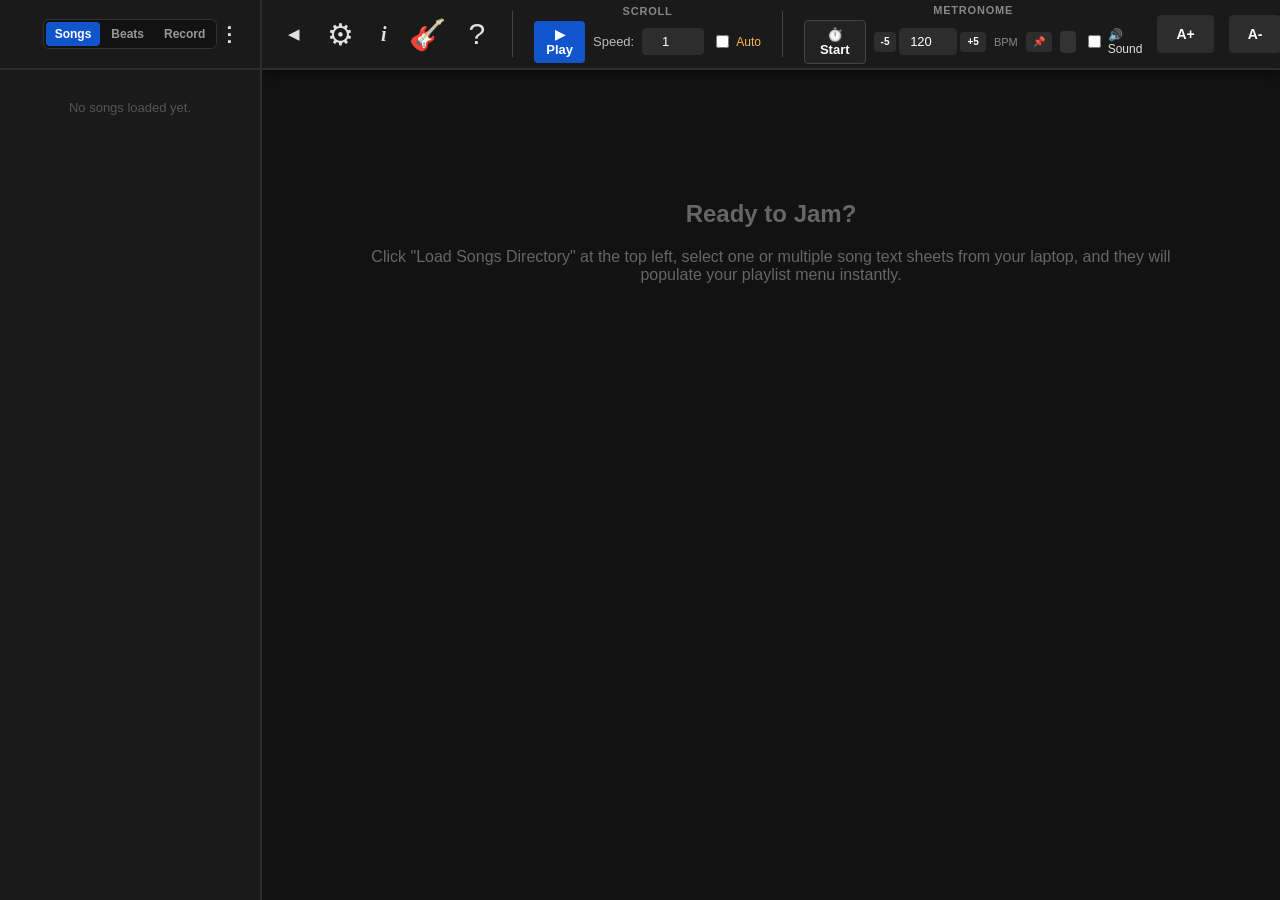
==== commit 3f5327df: "Multiple changes to chords, tabs, records, beats" ====
--- a/index.html
+++ b/index.html
@@ -3,525 +3,25 @@
 <head>
   <meta charset="UTF-8">
   <title>🎵 Studio Pro Teleprompter</title>
-  <style>
-    :root {
-      --bg-main: #121212;
-      --bg-panel: #1a1a1a;
-      --border-color: #2d2d2d;
-      --text-main: #e0e0e0;
-      --text-bright: #ffffff;
-      --chord-color: #4fc3f7;
-      --para-color: #ffb74d;
-    }
-    body {
-      margin: 0;
-      padding: 0;
-      background: var(--bg-main);
-      color: var(--text-main);
-      font-family: 'Segoe UI', Arial, sans-serif;
-      display: flex;
-      height: 100vh;
-      overflow: hidden;
-    }
-    /* Navigation Sidebar */
-    #sidebar {
-      width: 260px;
-      background: var(--bg-panel);
-      border-right: 2px solid var(--border-color);
-      display: flex;
-      flex-direction: column;
-      z-index: 1100;
-      transition: margin-left 0.25s ease-in-out;
-    }
-    #sidebar.hidden {
-      margin-left: -260px; /* Slides the entire sidebar cleanly off-screen */
-    }
-    .sidebar-header {
-      height: 70px;
-      box-sizing: border-box;
-      padding: 0 15px;
-      border-bottom: 2px solid var(--border-color);
-      display: flex;
-      align-items: center;
-      justify-content: center;
-      position: relative;
-    }
-    .sidebar-title {
-      font-size: 16px;
-      font-weight: bold;
-      color: var(--text-bright);
-      letter-spacing: 0.5px;
-    }
-    .menu-wrapper {
-      position: absolute;
-      right: 15px;
-      display: inline-block;
-    }
-    .dots-btn {
-      background: transparent;
-      color: var(--text-main);
-      border: none;
-      border-radius: 50%;
-      width: 32px;
-      height: 32px;
-      display: flex;
-      align-items: center;
-      justify-content: center;
-      font-size: 20px;
-      font-weight: bold;
-      cursor: pointer;
-      transition: background 0.15s ease, color 0.15s ease;
-    }
-    .dots-btn:hover {
-      background: rgba(255, 255, 255, 0.08);
-      color: var(--text-bright);
-    }
-    .sidebar-toggle-btn {
-      background: transparent;
-      color: var(--text-main);
-      border: none;
-      border-radius: 50%;
-      width: 34px;
-      height: 34px;
-      display: flex;
-      align-items: center;
-      justify-content: center;
-      font-size: 15px;
-      cursor: pointer;
-      transition: background 0.15s ease, color 0.15s ease;
-    }
-    .sidebar-toggle-btn:hover {
-      background: rgba(255, 255, 255, 0.08);
-      color: var(--text-bright);
-    }
-    .panel-icon-btn {
-      background: transparent;
-      color: var(--text-main);
-      border: none;
-      border-radius: 50%;
-      width: 40px;
-      height: 40px;
-      display: flex;
-      align-items: center;
-      justify-content: center;
-      font-size: 30px;
-      cursor: pointer;
-      transition: background 0.15s ease, color 0.15s ease;
-    }
-    .panel-icon-btn:hover {
-      background: rgba(255, 255, 255, 0.08);
-      color: var(--text-bright);
-    }
-    .panel-icon-btn.info-icon {
-      font-family: Georgia, 'Times New Roman', serif;
-      font-style: italic;
-      font-weight: bold;
-      font-size: 20px;
-    }
-
-    /* Centered Modal Overlay & Window */
-    .modal-overlay {
-      display: none;
-      position: fixed;
-      top: 0;
-      left: 0;
-      width: 100vw;
-      height: 100vh;
-      background: rgba(0, 0, 0, 0.72);
-      z-index: 2000;
-      align-items: center;
-      justify-content: center;
-    }
-    .modal-overlay.open {
-      display: flex;
-    }
-    .modal-box {
-      background: var(--bg-panel);
-      border: 1px solid #444;
-      border-radius: 8px;
-      width: 90%;
-      max-width: 460px;
-      max-height: 80vh;
-      display: flex;
-      flex-direction: column;
-      box-shadow: 0 12px 32px rgba(0, 0, 0, 0.75);
-      overflow: hidden;
-    }
-    .modal-header {
-      padding: 14px 18px;
-      border-bottom: 1px solid var(--border-color);
-      display: flex;
-      align-items: center;
-      justify-content: space-between;
-    }
-    .modal-title {
-      font-size: 16px;
-      font-weight: bold;
-      color: var(--text-bright);
-    }
-    .modal-close {
-      background: transparent;
-      border: none;
-      color: #aaa;
-      font-size: 18px;
-      cursor: pointer;
-      line-height: 1;
-    }
-    .modal-close:hover {
-      color: #fff;
-    }
-    .modal-body {
-      padding: 18px;
-      overflow-y: auto;
-      font-size: 14px;
-      line-height: 1.5;
-    }
-    .setting-row {
-      display: flex;
-      align-items: center;
-      justify-content: space-between;
-      padding: 10px 0;
-      border-bottom: 1px solid #262626;
-      cursor: pointer;
-    }
-    .setting-row:last-child {
-      border-bottom: none;
-    }
-    .setting-row input[type="checkbox"] {
-      width: 18px;
-      height: 18px;
-      cursor: pointer;
-    }
-        .setting-select {
-      background: #2d2d2d;
-      color: #fff;
-      border: 1px solid #444;
-      border-radius: 4px;
-      padding: 6px 10px;
-      font-size: 13px;
-      cursor: pointer;
-    }
-    .content-cell.left-chords-mode {
-      display: grid;
-      grid-template-columns: auto 1fr;
-      column-gap: 22px;
-      align-items: baseline;
-    }
-    .left-chords-row {
-      display: contents;
-    }
-    .left-chords-col {
-      white-space: nowrap;
-      box-sizing: border-box;
-      font-weight: bold;
-      color: var(--chord-color);
-      padding-top: 5px;
-      padding-bottom: 5px;
-      line-height: 1.3;
-    }
-    .left-lyrics-col {
-      font-weight: bold;
-      color: var(--text-bright);
-      padding-top: 5px;
-      padding-bottom: 5px;
-      line-height: 1.3;
-      white-space: pre-wrap;
-    }
-    /* Keeps chord-only lines spanning across the grid cleanly */
-    .content-cell.left-chords-mode > div:not(.left-chords-row) {
-      grid-column: 1 / -1;
-    }
-
-    .info-entry {
-      margin-bottom: 8px;
-      color: var(--text-main);
-    }
-    .info-entry b {
-      color: var(--para-color);
-    }
-    .dropdown-menu {
-      display: none;
-      position: absolute;
-      right: 0;
-      top: 100%;
-      margin-top: 4px;
-      background: #252525;
-      border: 1px solid #444;
-      border-radius: 4px;
-      min-width: 190px;
-      box-shadow: 0 6px 16px rgba(0,0,0,0.6);
-      z-index: 1200;
-      overflow: hidden;
-    }
-    /* Opens on hover OR when toggled open via click */
-    .menu-wrapper:hover .dropdown-menu,
-    .dropdown-menu.open {
-      display: block;
-    }
-    .dropdown-item {
-      display: block;
-      width: 100%;
-      background: none;
-      border: none;
-      color: var(--text-main);
-      text-align: left;
-      padding: 10px 14px;
-      font-size: 13px;
-      cursor: pointer;
-      border-bottom: 1px solid #333;
-    }
-    .dropdown-item:last-child {
-      border-bottom: none;
-    }
-    .dropdown-item:hover {
-      background: #1155cc;
-      color: #fff;
-    }
-    .dropdown-item.danger:hover {
-      background: #cc1111;
-      color: #fff;
-    }
-    .file-label {
-      display: block;
-      background: #1155cc;
-      color: #fff;
-      text-align: center;
-      padding: 10px;
-      border-radius: 4px;
-      font-weight: bold;
-      cursor: pointer;
-      transition: background 0.2s;
-    }
-    .file-label:hover { background: #1a66ff; }
-    #song-list {
-      flex: 1;
-      overflow-y: auto;
-      list-style: none;
-      margin: 0;
-      padding: 10px;
-    }
-    /* Song Row: Using flexbox with hidden overflow to give text priority */
-    /* Song Row: Stacks top row (title + actions) and bottom row (source label on hover) */
-    #song-list li {
-      padding: 8px 10px;
-      border-radius: 4px;
-      cursor: pointer;
-      margin-bottom: 4px;
-      font-size: 13px;
-      display: flex;
-      flex-direction: column;
-      background: rgba(255,255,255,0.02);
-      gap: 4px;
-    }
-    #song-list li:hover { background: #2d2d2d; }
-    #song-list li.active { background: #1155cc; color: #fff; font-weight: bold; }
-
-    .song-row-top {
-      display: flex;
-      align-items: center;
-      justify-content: space-between;
-      gap: 10px;
-      width: 100%;
-    }
-    .song-source-line {
-      display: none;
-      font-size: 11px;
-      font-weight: normal;
-      color: #999;
-      white-space: nowrap;
-      overflow: hidden;
-      text-overflow: ellipsis;
-    }
-    #song-list li:hover .song-source-line,
-    #song-list li.active .song-source-line {
-      display: block;
-    }
-    #song-list li.active .song-source-line {
-      color: #dbe8ff;
-    }
-    
-    .song-item-text {
-      flex: 1;
-      white-space: nowrap;
-      overflow: hidden;
-      text-overflow: ellipsis;
-      padding-right: 5px;
-    }
-    
-    /* COMPACT CONTROLS: Hidden by default, floats into view on hover */
-    .song-controls {
-      display: none;
-      gap: 2px;
-    }
-    #song-list li:hover .song-controls, #song-list li.active .song-controls {
-      display: flex; 
-    }
-    .control-btn {
-      background: #252525;
-      color: #ccc;
-      border: 1px solid #3a3a3a;
-      border-radius: 3px;
-      padding: 2px 4px;
-      font-size: 10px;
-      cursor: pointer;
-    }
-    .control-btn:hover { background: #444; color: #fff; }
-    .control-btn.edit { color: #ffb74d; }
-    .control-btn.save-disk { color: #666; cursor: not-allowed; opacity: 0.3; }
-    .control-btn.save-disk.active { background: #1155cc; color: #fff; cursor: pointer; opacity: 1; }
-    .control-btn.save-disk.active:hover { background: #1a66ff; }
-    .control-btn.del:hover { background: #cc1111; color: #fff; }
-    
-    /* Main Content Area */
-    #main-canvas {
-      flex: 1;
-      min-width: 0;
-      display: flex;
-      flex-direction: column;
-      position: relative;
-      height: 100%;
-    }
-    #control-panel {
-      height: 70px;
-      box-sizing: border-box;
-      background: var(--bg-panel);
-      border-bottom: 2px solid var(--border-color);
-      display: flex;
-      align-items: center;
-      padding: 0 20px;
-      gap: 15px;
-      box-shadow: 0 4px 10px rgba(0,0,0,0.5);
-    }
-    .btn {
-      background: #2d2d2d;
-      color: var(--text-bright);
-      border: 1px solid var(--border-color);
-      padding: 10px 18px;
-      font-size: 14px;
-      font-weight: bold;
-      border-radius: 4px;
-      cursor: pointer;
-    }
-    .btn.play { background: #1155cc; border: none; }
-    .btn.play:hover { background: #1a66ff; }
-    .btn.stop { background: #cc1111; border: none; }
-    .btn.stop:hover { background: #ff2222; }
-    .control-group { display: flex; align-items: center; gap: 8px; font-size: 14px; }
-    input[type="number"] {
-      background: #2d2d2d;
-      border: 1px solid var(--border-color);
-      color: #fff;
-      padding: 8px;
-      border-radius: 4px;
-      font-size: 14px;
-      width: 60px;
-      text-align: center;
-    }
-        .panel-section {
-      display: flex;
-      flex-direction: column;
-      justify-content: center;
-      gap: 4px;
-    }
-    .panel-section-title {
-      font-size: 11px;
-      font-weight: bold;
-      text-transform: uppercase;
-      letter-spacing: 0.8px;
-      color: #888;
-      line-height: 1;
-      text-align: center;
-    }
-    .panel-section-row {
-      display: flex;
-      align-items: center;
-      gap: 8px;
-      font-size: 13px;
-    }
-    .panel-section-row .btn {
-      padding: 6px 12px;
-      font-size: 13px;
-    }
-    .panel-section-row input[type="number"] {
-      padding: 5px 4px;
-      font-size: 13px;
-      width: 52px;
-    }
-    .bpm-step-btn {
-      background: #2d2d2d;
-      color: var(--text-bright);
-      border: 1px solid var(--border-color);
-      border-radius: 3px;
-      padding: 3px 6px;
-      font-size: 10px;
-      font-weight: bold;
-      cursor: pointer;
-      line-height: 1.2;
-    }
-    .bpm-step-btn:hover {
-      background: #3d3d3d;
-    }
-
-    /* Document Display Viewport */
-    /* Document Display Viewport */
-    #viewport {
-      flex: 1;
-      overflow-y: auto;
-      padding: 30px 50px 400px 50px;
-    }
-    #prompter-stage {
-      max-width: 850px;
-      margin: 0 auto;
-    }
-    #welcome-message {
-      text-align: center;
-      margin-top: 100px;
-      color: #666;
-    }
-    
-    /* Song Sheet Formatting Protocol Rules */
-    .song-title { text-align: center; font-size: 26pt; font-weight: bold; color: var(--text-bright); margin-bottom: 5px; }
-    .song-subtitle { text-align: center; font-size: 16pt; color: #aaa; margin-bottom: 25px; }
-    .meta-line { font-size: 12pt; margin-bottom: 6px; color: #bbb; }
-    .empty-space { height: 25px; }
-    .song-table { width: 100%; border-collapse: collapse; margin-top: 15px; }        
-    .para-cell { vertical-align: top; font-size: 13pt; font-weight: bold; color: var(--para-color); padding-top: 18px; padding-right: 15px; }
-    .content-cell { vertical-align: top; }
-    .line-container { margin-top: 5px; margin-bottom: 5px; line-height: 1.2; }
-    .chord-row { font-weight: bold; color: var(--chord-color); min-height: 18px; }
-    .beat-count {
-      font-size: 0.75em;
-      color: #81c784;
-      font-weight: normal;
-      margin-left: 2px;
-    }
-    .repeat-badge {
-      color: #ff5252;
-      font-weight: bold;
-      margin-left: 6px;
-    }
-
-    .lyrics-row {
-      font-weight: bold;
-      color: var(--text-bright);
-      min-height: 22px;
-      white-space: pre-wrap;
-    }
-
-  </style>
+  <link rel="stylesheet" href="css/layout.css">
+  <link rel="stylesheet" href="css/sheet.css">
 </head>
 <body>
 
-  <!-- Left Batch File Explorer Panel -->
+  <!-- Left Batch File Explorer & Beats Studio Panel -->
   <div id="sidebar">
     <div class="sidebar-header">
-      <span class="sidebar-title">Song List</span>
+      <div class="sidebar-tabs">
+        <button class="sidebar-tab-btn active" id="tab-btn-songs" onclick="switchSidebarTab('songs')">Songs</button>
+        <button class="sidebar-tab-btn" id="tab-btn-beats" onclick="switchSidebarTab('beats')">Beats</button>
+        <button class="sidebar-tab-btn" id="tab-btn-record" onclick="switchSidebarTab('record')">Record</button>
+      </div>
 
       <input type="file" id="directory-picker" accept=".txt,text/plain" multiple style="display: none;" onchange="loadFolderSongs(event)">
       <input type="file" id="playlist-loader" accept=".json,application/json" style="display: none;" onchange="importPlaylistFile(event)">
 
       <div class="menu-wrapper" id="sidebar-menu-wrapper">
-        <button class="dots-btn" onclick="toggleSidebarMenu(event)" title="Song List Options">⋮</button>
+        <button class="dots-btn" onclick="toggleSidebarMenu(event)" title="Options">⋮</button>
         <div class="dropdown-menu" id="sidebar-dropdown">
           <button class="dropdown-item" onclick="closeSidebarMenu(); document.getElementById('directory-picker').click()">📄 Load Song File</button>
           <button class="dropdown-item" onclick="closeSidebarMenu(); document.getElementById('playlist-loader').click()">📂 Load Set File</button>
@@ -530,12 +30,110 @@
           <button class="dropdown-item" onclick="closeSidebarMenu(); saveAllSongs()">📦 Save All Songs</button>
           <button class="dropdown-item danger" onclick="closeSidebarMenu(); clearEntirePlaylist()">🗑️ Clear List</button>
         </div>
-      </div>
-    </div>
+        <div class="dropdown-menu" id="beats-dropdown" style="display: none;">
+          <button class="dropdown-item" onclick="closeSidebarMenu(); saveCurrentBeatPreset()">💾 Save Current as Preset</button>
+          <button class="dropdown-item" onclick="closeSidebarMenu(); applyBeatToCurrentSong()">📌 Apply to Current Song</button>
+          <button class="dropdown-item" onclick="closeSidebarMenu(); document.getElementById('beat-presets-loader').click()">📥 Import Presets File</button>
+          <button class="dropdown-item" onclick="closeSidebarMenu(); exportBeatPresetsToFile()">📤 Export Presets File</button>
+          <button class="dropdown-item danger" onclick="closeSidebarMenu(); deleteSelectedBeatPreset()">🗑️ Delete Selected Preset</button>
+        </div>
+      </div>
+    </div>
+
+    <!-- VIEW 1: SONG LIST -->
     <ul id="song-list">
       <div style="color: #555; text-align: center; font-size: 13px; margin-top: 20px;">No songs loaded yet.</div>
     </ul>
-  </div>
+
+    <!-- VIEW 2: MULTI-TRACK BEATS & RHYTHMS -->
+    <div id="beats-panel" style="display: none;">
+      <div class="beats-master-bar">
+        <button class="btn play" id="beat-play-btn" onclick="toggleBeatEngine()" style="flex: 1; padding: 8px 10px;">▶ Start Beat</button>
+        <select id="beat-key-select" class="beat-select" title="Master Root Key">
+          <option value="C">Key: C</option>
+          <option value="Cm">Key: Cm</option>
+          <option value="D">Key: D</option>
+          <option value="Dm">Key: Dm</option>
+          <option value="E">Key: E</option>
+          <option value="Em">Key: Em</option>
+          <option value="F">Key: F</option>
+          <option value="G">Key: G</option>
+          <option value="A">Key: A</option>
+          <option value="Am" selected>Key: Am</option>
+          <option value="B">Key: B</option>
+          <option value="Bm">Key: Bm</option>
+        </select>
+      </div>
+
+      <label class="beat-auto-row">
+        <input type="checkbox" id="beat-auto-scroll-sync">
+        <span>Auto-start with Scroll ▶ Play</span>
+      </label>
+
+      <!-- Add Track Buttons -->
+      <div class="beat-add-bar">
+        <button class="beat-add-btn" onclick="addBeatTrack('drums')" title="Add Drums Track">+ 🥁</button>
+        <button class="beat-add-btn" onclick="addBeatTrack('bass')" title="Add Bass Track">+ 🎸</button>
+        <button class="beat-add-btn" onclick="addBeatTrack('guitar')" title="Add Guitar Track">+ 🪕</button>
+        <button class="beat-add-btn" onclick="addBeatTrack('piano')" title="Add Piano Track">+ 🎹</button>
+      </div>
+
+      <!-- Dynamic Track Cards Container -->
+      <div id="beat-tracks-container"></div>
+
+      <!-- Quick Preset Selector -->
+      <div class="beat-storage-box">
+        <div class="beat-section-label">Saved Presets</div>
+        <input type="file" id="beat-presets-loader" accept=".json,application/json" style="display: none;" onchange="importBeatPresetsFromFile(event)">
+        <select id="saved-beats-select" class="beat-select full" onchange="loadSelectedBeatPreset()">
+          <option value="">-- Load Saved Preset --</option>
+        </select>
+      </div>
+    </div>  
+        <!-- VIEW 3: SESSION RECORDER & BACKING TRACK -->
+      <div id="record-panel" style="display: none;">
+        <div class="beats-master-bar">
+          <button class="btn play" id="rec-toggle-btn" onclick="toggleRecordingSession()" style="flex: 1; padding: 8px 10px;">⏺ Record</button>
+          <select id="rec-source-mode" class="beat-select" title="What gets recorded into the file">
+            <option value="mix" selected>Mic + Backing</option>
+            <option value="mic">Mic Only</option>
+          </select>
+        </div>
+
+        <div id="rec-status-bar" class="rec-status-bar">Ready to record</div>
+
+        <label class="beat-auto-row">
+          <input type="checkbox" id="rec-auto-scroll" checked>
+          <span>Auto-start Scroll ▶ Play</span>
+        </label>
+        <label class="beat-auto-row">
+          <input type="checkbox" id="rec-count-in">
+          <span>4-Beat Count-in (at BPM)</span>
+        </label>
+
+        <!-- External Backing Track (.mp4, .mp3, .wav, .m4a) -->
+        <div class="beat-track-card">
+          <div class="beat-track-header">
+            <span style="font-size: 12px; font-weight: bold; color: var(--text-bright);">🎞️ Backing (.mp4 / Audio)</span>
+            <button class="control-btn" onclick="document.getElementById('backing-file-input').click()">📂 Load</button>
+          </div>
+          <input type="file" id="backing-file-input" accept="audio/*,video/mp4,.mp4,.m4a,.mp3,.wav" style="display: none;" onchange="loadExternalBackingTrack(event)">
+          <div id="backing-file-name" style="font-size: 11px; color: #888; white-space: nowrap; overflow: hidden; text-overflow: ellipsis;">No external track loaded</div>
+          <div style="display: flex; align-items: center; gap: 6px; margin-top: 2px;">
+            <button class="control-btn" id="backing-play-btn" onclick="toggleExternalBackingPlay()" disabled>▶ Play</button>
+            <button class="control-btn" id="backing-restart-btn" onclick="restartExternalBacking()" disabled>⏮</button>
+            <input type="range" id="backing-vol-slider" min="0" max="100" value="80" class="beat-vol-slider" style="flex: 1;" oninput="updateExternalBackingVolume()" title="Backing Track Volume">
+          </div>
+        </div>
+
+        <!-- Recorded Takes List -->
+        <div class="beat-section-label" style="margin-top: 4px;">Recorded Takes</div>
+        <div id="recorded-takes-list" style="display: flex; flex-direction: column; gap: 6px;">
+          <div style="color: #666; font-size: 12px; text-align: center; padding: 8px 0;">No recordings yet.</div>
+        </div>
+      </div>  
+    </div>
+
 
   <!-- Performance Workspace Display Viewport -->
   <div id="main-canvas">
@@ -543,8 +141,12 @@
       <button class="sidebar-toggle-btn" id="sidebar-toggle-btn" onclick="toggleSidebarView()" title="Hide Song List">◀</button>
       <button class="panel-icon-btn" onclick="openSettingsModal()" title="Display Settings">⚙</button>
       <button class="panel-icon-btn info-icon" onclick="openSongInfoModal()" title="Song Info">i</button>
+      <button class="panel-icon-btn" onclick="openAllChordsModal()" title="All Chords Reference">🎸</button>
+      <button class="panel-icon-btn" onclick="openDirectivesHelpModal()" title="Directives & Tab Syntax Guide">?</button>
+
 
       <div style="border-left: 1px solid #444; height: 46px; margin: 0 6px;"></div>
+
       <!-- SCROLL SECTION -->
       <div class="panel-section">
         <div class="panel-section-title">Scroll</div>
@@ -571,13 +173,14 @@
             <button class="bpm-step-btn" onclick="adjustBPM(5)" title="Increase 5 BPM">+5</button>
           </div>
           <span style="font-size: 11px; color: #888;">BPM</span>
+          <button class="bpm-step-btn" onclick="applyTempoToCurrentSong()" title="Save BPM to Current Song">📌</button>
+
           <div id="metro-visual" style="width: 22px; height: 22px; background: #333; border-radius: 4px; transition: background 0.05s ease;"></div>
           <label style="font-size: 12px; display: flex; align-items: center; gap: 4px; cursor: pointer;">
             <input type="checkbox" id="metro-audio-toggle"> 🔊 Sound
           </label>
         </div>
       </div>
-      <div style="border-left: 1px solid #444; height: 46px; margin: 0 6px;"></div>
 
       <button class="btn" style="margin-left: auto;" onclick="adjustTextSize(1)">A+</button>
       <button class="btn" onclick="adjustTextSize(-1)">A-</button>
@@ -592,7 +195,6 @@
       </div>
     </div>
   </div>
-
   <!-- Settings Popup Modal -->
   <div class="modal-overlay" id="settings-modal" onclick="closeModalOnBackdrop(event, 'settings-modal')">
     <div class="modal-box">
@@ -600,7 +202,7 @@
         <span class="modal-title">⚙ Display Settings</span>
         <button class="modal-close" onclick="closeModal('settings-modal')">✕</button>
       </div>
-            <div class="modal-body">
+      <div class="modal-body">
         <label class="setting-row">
           <span>Show Song Info</span>
           <input type="checkbox" id="opt-show-song-info" onchange="applyDisplaySettings()">
@@ -612,6 +214,10 @@
         <label class="setting-row">
           <span>Show Para Name</span>
           <input type="checkbox" id="opt-show-para-name" checked onchange="applyDisplaySettings()">
+        </label>
+        <label class="setting-row">
+          <span>Merge Lines</span>
+          <input type="checkbox" id="opt-merge-lines" checked onchange="applyDisplaySettings()">
         </label>
         <div class="setting-row">
           <span>Chords Location</span>
@@ -625,6 +231,11 @@
           <span>Show Beat Count</span>
           <input type="checkbox" id="opt-show-beat-count" onchange="applyDisplaySettings()">
         </label>
+        <label class="setting-row">
+          <span>Show Chord Diagrams</span>
+          <input type="checkbox" id="opt-show-chord-diagrams" checked onchange="applyDisplaySettings()">
+        </label>
+
         <hr style="border: none; border-top: 1px solid #3a3a3a; margin: 14px 0;">
         <div style="font-size: 11px; font-weight: bold; text-transform: uppercase; letter-spacing: 0.8px; color: #888; margin-bottom: 8px;">
           Song Layout Directives
@@ -649,7 +260,7 @@
     </div>
   </div>
 
-  <!-- Edit All Songs (Batch Script) Modal -->
+  <!-- Edit All Songs Modal -->
   <div class="modal-overlay" id="batch-edit-modal" onclick="closeModalOnBackdrop(event, 'batch-edit-modal')">
     <div class="modal-box" style="max-width: 600px;">
       <div class="modal-header">
@@ -661,9 +272,7 @@
           Write JavaScript using <b>text</b> (the song's full content) and <b>name</b> (the song title), and <b>return</b> the updated text.
         </div>
         <textarea id="batch-script-input" style="width: 100%; height: 180px; background: #121212; color: #4fc3f7; font-family: monospace; font-size: 13px; padding: 12px; border: 1px solid #444; border-radius: 4px; box-sizing: border-box;" placeholder="// Example: Replace {title: with {Name:&#10;return text.replace(/\{title:/gi, '{Name:');"></textarea>
-        
         <div id="batch-preview-status" style="margin-top: 10px; font-size: 13px; color: #ffb74d; min-height: 20px;"></div>
-
         <div style="display: flex; gap: 10px; margin-top: 14px; justify-content: space-between; align-items: center;">
           <button class="btn" style="background: #2a2a2a; color: #bbb; font-size: 13px;" onclick="clearBatchScript()">🗑️ Clear</button>
           <div style="display: flex; gap: 10px;">
@@ -675,1520 +284,36 @@
     </div>
   </div>
 
-  <script>
-
-    var loadedSongsMap = {};
-    var playlistOrder = []; 
-    var activeSongName = null; 
-    var scrollInterval = null;
-    var isScrolling = false;
-    var globalSizeModifier = 0; 
-    var currentSongHeaderInfo = [];
-    var currentSongLayoutInfo = [];
-
-    
-    // NEW STATUS TRACKER: Keeps tabs on which songs have unsaved edits
-    var modifiedSongsStatus = {}; 
-    // Tracks each song's origin: "txt" or the exact ".json" setlist filename
-    var songSourcesMap = {};
-
-
-    // Tracks if the current session was launched from a master .json setlist file
-    var activeSetlistHandleName = null; 
-
-    // METRONOME STATE TRACKING VARIABLES
-    var metroInterval = null;
-    var isMetroRunning = false;
-    var metroBeatCounter = 0;
-    var audioCtx = null; // High-precision Web Audio engine context tracker
-
-
-    // AUTOMATIC LOCAL STORAGE CACHE INITIALIZATION
-    window.addEventListener('DOMContentLoaded', function() {
-      var cachedOrder = localStorage.getItem('prompter_playlist_order');
-      var cachedSongs = localStorage.getItem('prompter_songs_map');
-      var cachedStatus = localStorage.getItem('prompter_modified_status');
-      
-      // NEW TRACKER: Pulls the active setlist name out of cache memory on page refresh
-      var cachedSetName = localStorage.getItem('prompter_active_setlist_name');
-      
-      if (cachedOrder && cachedSongs) {
-        playlistOrder = JSON.parse(cachedOrder);
-        loadedSongsMap = JSON.parse(cachedSongs);
-        if (cachedStatus) modifiedSongsStatus = JSON.parse(cachedStatus);
-        // Inside DOMContentLoaded, right after if (cachedStatus) modifiedSongsStatus = JSON.parse(cachedStatus);
-          var cachedSources = localStorage.getItem('prompter_song_sources');
-          if (cachedSources) songSourcesMap = JSON.parse(cachedSources);
-        
-        // FIXED: Restores your setlist's name into the tracking variable seamlessly
-        if (cachedSetName) activeSetlistHandleName = cachedSetName;
-        
-        renderPlaylist();
-      }
-    });
-
-    // MASTER ENGINE CACHE TRIGGER
-    // Inside saveAppStateToCache()
-    function saveAppStateToCache() {
-      localStorage.setItem('prompter_playlist_order', JSON.stringify(playlistOrder));
-      localStorage.setItem('prompter_songs_map', JSON.stringify(loadedSongsMap));
-      localStorage.setItem('prompter_modified_status', JSON.stringify(modifiedSongsStatus));
-      localStorage.setItem('prompter_song_sources', JSON.stringify(songSourcesMap));
-      localStorage.setItem('prompter_active_setlist_name', activeSetlistHandleName || "");
-    }
-
-    function loadFolderSongs(event) {
-      if (!event || !event.target || !event.target.files) return;
-      var files = Array.prototype.slice.call(event.target.files);
-      if (!files.length) return;
-
-      // Sort ONLY the newly selected files alphabetically before reading
-      files.sort(function(a, b) {
-        return a.name.localeCompare(b.name, undefined, { sensitivity: 'base', numeric: true });
-      });
-
-      var loadedBatch = new Array(files.length);
-      var completedCount = 0;
-
-      files.forEach(function(file, idx) {
-        var reader = new FileReader();
-        reader.onload = function(e) {
-          loadedBatch[idx] = {
-            name: file.name.replace(/\.txt$/i, ""),
-            content: e.target.result
-          };
-          completedCount++;
-
-          // Once every file in this batch finishes reading, append in exact A-Z order
-          if (completedCount === files.length) {
-            loadedBatch.forEach(function(item) {
-              loadedSongsMap[item.name] = item.content;
-              songSourcesMap[item.name] = "txt";
-
-              if (!(item.name in modifiedSongsStatus)) {
-                modifiedSongsStatus[item.name] = false;
-              }
-              if (playlistOrder.indexOf(item.name) === -1) {
-                playlistOrder.push(item.name);
-              }
-            });
-
-            renderPlaylist();
-            saveAppStateToCache();
-          }
-        };
-        reader.readAsText(file);
-      });
-
-      event.target.value = "";
-    }
-
-    function renderPlaylist() {
-      var listContainer = document.getElementById('song-list');
-      listContainer.innerHTML = '';
-
-      if (playlistOrder.length === 0) {
-        listContainer.innerHTML = '<div style="color: #555; text-align: center; font-size: 13px; margin-top: 20px;">No songs loaded yet.</div>';
-        return;
-      }
-
-      playlistOrder.forEach(function(songName, index) {
-        var li = document.createElement('li');
-        if (songName === activeSongName) li.className = 'active';
-
-        // Top Row: Song Title + 5 Action Icons
-        var topRow = document.createElement('div');
-        topRow.className = 'song-row-top';
-
-        var textSpan = document.createElement('span');
-        textSpan.className = 'song-item-text';
-        textSpan.innerText = songName;
-        textSpan.onclick = function() { selectSong(songName); };
-        topRow.appendChild(textSpan);
-
-        var controlsDiv = document.createElement('div');
-        controlsDiv.className = 'song-controls';
-
-        // 1. Move Up Button
-        var upBtn = document.createElement('button');
-        upBtn.className = 'control-btn';
-        upBtn.innerText = '▲';
-        upBtn.onclick = function() { moveSong(index, -1); };
-        controlsDiv.appendChild(upBtn);
-
-        // 2. Move Down Button
-        var downBtn = document.createElement('button');
-        downBtn.className = 'control-btn';
-        downBtn.innerText = '▼';
-        downBtn.onclick = function() { moveSong(index, 1); };
-        controlsDiv.appendChild(downBtn);
-
-        // 3. Edit Pencil Button
-        var editBtn = document.createElement('button');
-        editBtn.className = 'control-btn edit';
-        editBtn.innerText = '✏️';
-        editBtn.onclick = function() { toggleEditSongMode(songName); };
-        controlsDiv.appendChild(editBtn);
-
-        // 4. DYNAMIC FLOPPY DISK BUTTON (Saves to Laptop)
-        var saveBtn = document.createElement('button');
-        saveBtn.className = 'control-btn save-disk';
-        saveBtn.innerText = '💾';
-        
-        if (modifiedSongsStatus[songName] === true) {
-          saveBtn.className += ' active';
-          saveBtn.onclick = function() {
-            var origin = songSourcesMap[songName] || "txt";
-            if (origin !== "txt") {
-              alert(
-                "'" + songName + "' belongs to the setlist '" + origin + "'.\n\n" +
-                "Please use 'Save Current List as Set' or 'Save All Songs' in the Song List menu (⋮) to save changes to a .json setlist."
-              );
-              return;
-            }
-            exportAndOverrideLaptopFile(songName);
-          };
-        } else {
-          saveBtn.onclick = function() { alert("No changes detected to write for: " + songName); };
-        }
-        controlsDiv.appendChild(saveBtn);
-
-        // 5. Remove Button
-        var delBtn = document.createElement('button');
-        delBtn.className = 'control-btn del';
-        delBtn.innerText = '✕';
-        delBtn.onclick = function() { removeSong(index, songName); };
-        controlsDiv.appendChild(delBtn);
-
-        // 6. Duplicate Button
-        var dupBtn = document.createElement('button');
-        dupBtn.className = 'control-btn';
-        dupBtn.innerText = '+';
-        dupBtn.title = 'Duplicate Song';
-        dupBtn.onclick = function() { duplicateSong(index, songName); };
-        controlsDiv.appendChild(dupBtn);  
-
-        topRow.appendChild(controlsDiv);
-        li.appendChild(topRow);
-
-        // Bottom Row: Source Origin Subtitle (visible on hover / active)
-        var origin = songSourcesMap[songName] || "txt";
-        var sourceDisplayName = (origin === "txt") ? (songName + ".txt") : origin;
-
-        var sourceDiv = document.createElement('div');
-        sourceDiv.className = 'song-source-line';
-        sourceDiv.innerText = "source: " + sourceDisplayName;
-        sourceDiv.onclick = function() { selectSong(songName); };
-        li.appendChild(sourceDiv);
-
-        listContainer.appendChild(li);
-      });
-
-    }
-
-    //LOAD THE EDITOR FIELD FRAMEWORK
-    function toggleEditSongMode(songName) {
-      if (isScrolling) toggleScroll();
-      activeSongName = songName;
-      renderPlaylist();
-
-      var currentRawText = loadedSongsMap[songName] || "";
-      var stage = document.getElementById('prompter-stage');
-
-      // 1. Clear out the workspace container safely
-      stage.innerHTML = "";
-
-      // 2. Build the structural interface headers
-      var header = document.createElement("h2");
-      header.style.marginTop = "0";
-      header.innerText = "Editing: " + songName;
-      stage.appendChild(header);
-
-      // 3. Build the text workspace box (safely handles any text format natively)
-      var textarea = document.createElement("textarea");
-      textarea.id = "edit-box";
-      textarea.value = currentRawText; // Safe value placement prevents syntax string crashes
-      textarea.style.width = "100%";
-      textarea.style.height = "350px";
-      textarea.style.background = "#1a1a1a";
-      textarea.style.color = "#fff";
-      textarea.style.fontFamily = "monospace";
-      textarea.style.padding = "15px";
-      textarea.style.border = "1px solid #444";
-      textarea.style.borderRadius = "4px";
-      textarea.style.boxSizing = "border-box";
-      textarea.style.marginBottom = "15px";
-      stage.appendChild(textarea);
-      stage.appendChild(document.createElement("br"));
-
-      // 4. Build the Update Button element
-      var updateBtn = document.createElement("button");
-      updateBtn.className = "btn";
-      updateBtn.style.background = "#1155cc";
-      updateBtn.style.marginRight = "10px";
-      updateBtn.innerText = "✏️ Update & Render View";
-      updateBtn.onclick = function() { updateAndRenderViewOnly(songName); };
-      stage.appendChild(updateBtn);
-
-      // 5. Build the Cancel Button element
-      var cancelBtn = document.createElement("button");
-      cancelBtn.className = "btn";
-      cancelBtn.style.background = "#444";
-      cancelBtn.innerText = "Cancel";
-      cancelBtn.onclick = function() { selectSong(songName); };
-      stage.appendChild(cancelBtn);
-    }
-
-    // UPDATED SUBMIT STEP 1: Syncs text modifications into cache memory
-    function updateAndRenderViewOnly(songName) {
-      var editedContent = document.getElementById('edit-box').value;
-      
-      loadedSongsMap[songName] = editedContent;
-      modifiedSongsStatus[songName] = true; 
-      
-      selectSong(songName);
-      saveAppStateToCache(); // Locks changes to cache instantly
-    }
-
-
-    function moveSong(index, direction) {
-      var targetIndex = index + direction;
-      if (targetIndex < 0 || targetIndex >= playlistOrder.length) return;
-      var temp = playlistOrder[index];
-      playlistOrder[index] = playlistOrder[targetIndex];
-      playlistOrder[targetIndex] = temp;
-      renderPlaylist();
-    }
-
-    function removeSong(index, songName) {
-      playlistOrder.splice(index, 1);
-      delete modifiedSongsStatus[songName];
-      delete songSourcesMap[songName];
-      if (activeSongName === songName) {
-        if (isScrolling) toggleScroll();
-        activeSongName = null;
-        document.getElementById('prompter-stage').innerHTML = 
-          "<div id='welcome-message'><h2>Ready to Jam?</h2><p>Select a song from your playlist sidebar to load it onto the stage view.</p></div>";
-      }
-      renderPlaylist();
-    }
-
-    function duplicateSong(index, songName) {
-      var baseName = "Copy of " + songName;
-      var newName = baseName;
-      var counter = 2;
-
-      // Ensure a unique name if "Copy of <songName>" already exists
-      while (newName in loadedSongsMap) {
-        newName = baseName + " (" + counter + ")";
-        counter++;
-      }
-
-      loadedSongsMap[newName] = loadedSongsMap[songName] || "";
-      songSourcesMap[newName] = songSourcesMap[songName] || "txt";
-      modifiedSongsStatus[newName] = true;
-
-      // Insert the duplicate directly below the original song in the playlist
-      playlistOrder.splice(index + 1, 0, newName);
-
-      renderPlaylist();
-      saveAppStateToCache();
-    }
-
-    function selectSong(songName) {
-      if (isScrolling) toggleScroll();
-      activeSongName = songName;
-      renderPlaylist();
-
-      var rawMarkupText = loadedSongsMap[songName];
-      var rawLines = rawMarkupText.split(/\r?\n/).map(function(ln) { return ln.trim(); });
-
-      // 1. Render song markup onto the stage and align Left-of-Lyrics columns
-      document.getElementById('prompter-stage').innerHTML = compileMarkupToHTML(rawLines);
-      syncLeftChordsColumnWidth();
-      document.getElementById('viewport').scrollTo(0, 0);
-
-      // 2. Set Metronome BPM first (so Auto Scroll speed uses the new song's tempo)
-      var foundTempo = 90;
-      var firstMatchIdx = 0;
-
-      rawLines.forEach(function(ln) {
-        if (ln.toLowerCase().startsWith("{tempo:")) {
-          var rawValue = ln.replace(/\{tempo:\s*/i, "").replace(/\}/, "").trim();
-          var digitMatch = rawValue.match(/\d+/);
-          if (digitMatch) {
-            var extractedTempo = parseInt(digitMatch[firstMatchIdx], 10);
-            if (!isNaN(extractedTempo)) foundTempo = extractedTempo;
-          }
-        }
-      });
-      document.getElementById('metro-bpm').value = foundTempo;
-
-      // 3. Set Scroll Speed (Auto-calculated + stats banner if checked, or manual {ScrollSpeed:})
-      if (document.getElementById('auto-speed-toggle').checked) {
-        toggleAutoSpeedState();
-      } else {
-        document.getElementById('scroll-speed').value = getManualSongScrollSpeed(rawMarkupText);
-      }
-    }
-
-
-
-    // SMOOTH ACCUMULATIVE FRACTIONAL SCROLL ENGINE
-    function toggleScroll() {
-      var btn = document.getElementById('play-btn');
-      var viewport = document.getElementById('viewport');
-      
-      if (isScrolling) {
-        clearInterval(scrollInterval);
-        btn.innerText = "▶ Play";
-        btn.className = "btn play";
-        isScrolling = false;
-      } else {
-        var speedInput = document.getElementById('scroll-speed');
-        var speed = parseFloat(speedInput.value) || 1;
-        
-        // High-precision background accumulator coordinates
-        var exactPositionTracker = viewport.scrollTop;
-        
-        scrollInterval = setInterval(function() {
-          // 1. Add the raw fractional speed to our precise float counter
-          exactPositionTracker += speed;
-          
-          // 2. Extract only the whole completed integer pixels
-          var wholePixelsToMove = Math.floor(exactPositionTracker) - viewport.scrollTop;
-          
-          if (wholePixelsToMove >= 1) {
-            viewport.scrollBy(0, wholePixelsToMove);
-          }
-        }, 16.67); // Stable 60 Frames Per Second calculation grid
-        
-        btn.innerText = "❚❚ Pause";
-        btn.className = "btn stop";
-        isScrolling = true;
-      }
-    }
- 
-    // <-- PASTE BOTH FUNCTIONS RIGHT HERE -->
-    function analyzeSongBeatsAndLines(rawText) {
-      var lines = rawText.split(/\r?\n/).map(function(ln) { return ln.trim(); });
-
-      var chordIdx = 1;
-      var beatIdx = 2;
-      var numIdx = 0;
-      var denIdx = 1;
-
-      // 1. Detect {Beat: num/den} time signature (defaults to 4 beats per measure)
-      var beatsPerMeasure = 4;
-      for (var b = 0; b < lines.length; b++) {
-        if (lines[b].toLowerCase().startsWith("{beat:")) {
-          var beatVal = lines[b].replace(/\{beat:\s*/i, "").replace(/\}/, "").trim();
-          var slashParts = beatVal.split("/");
-          var topNum = parseFloat(slashParts[numIdx]);
-          if (!isNaN(topNum) && topNum > 0) {
-            beatsPerMeasure = topNum;
-          }
-          break;
-        }
-      }
-
-      // 2. Merge {Merge} lines just like compileMarkupToHTML
-      var mergedLines = [];
-      for (var i = 0; i < lines.length; i++) {
-        var cur = lines[i];
-        if (cur.toLowerCase().startsWith("{merge}") && mergedLines.length > 0) {
-          mergedLines[mergedLines.length - 1] += " " + cur.substring(7).trim();
-          continue;
-        }
-        mergedLines.push(cur);
-      }
-
-      var totalChordBeats = 0;
-      var totalContentLines = 0;
-      var lastLineBeats = 0;
-
-      mergedLines.forEach(function(ln) {
-        if (!ln) return;
-
-        // Check for standalone {Repeat: n} directive on its own line
-        var standaloneRepeatMatch = ln.match(/^\{repeat\s*:\s*(\d+)\s*\}$/i);
-        if (standaloneRepeatMatch) {
-          var repCount = parseInt(standaloneRepeatMatch[chordIdx], 10) || 1;
-          if (repCount > 1 && lastLineBeats > 0) {
-            totalChordBeats += lastLineBeats * (repCount - 1);
-            totalContentLines += (repCount - 1);
-          }
-          return;
-        }
-
-        // Skip all other directive lines like {Title:}, {Para:}, {Empty}, {Tempo:}, etc.
-        if (ln.startsWith("{") && ln.endsWith("}")) return;
-
-        // Check for inline {Repeat: n} or legacy [x2] anywhere on a lyric/chord line
-        var lineMultiplier = 1;
-        var inlineRepeatMatch = ln.match(/\{repeat\s*:\s*(\d+)\s*\}/i) || ln.match(/\[x(\d+)\]/i);
-        if (inlineRepeatMatch) {
-          lineMultiplier = parseInt(inlineRepeatMatch[chordIdx], 10) || 1;
-        }
-
-        // Scan every [Chord] and optional {n} or {1/2}
-        var reg = /\[([^\]]+)\](?:\s*\{([^}:]*)\})?/g;
-        var m;
-        var lineMeasureUnits = 0;
-
-        while ((m = reg.exec(ln)) !== null) {
-          var chordLabel = m[chordIdx].trim();
-          // Skip legacy [x2] repeat tags
-          if (/^x\d+$/i.test(chordLabel)) continue;
-
-          var beatStr = (m[beatIdx] || "").trim();
-          var measureFactor = 1; // Default: 1 chord = 1 full measure
-
-          if (beatStr.indexOf("/") !== -1) {
-            var parts = beatStr.split("/");
-            var num = parseFloat(parts[numIdx]);
-            var den = parseFloat(parts[denIdx]);
-            if (!isNaN(num) && !isNaN(den) && den !== 0) {
-              measureFactor = num / den;
-            }
-          } else if (beatStr !== "") {
-            var parsed = parseFloat(beatStr);
-            if (!isNaN(parsed)) {
-              measureFactor = parsed;
-            }
-          }
-
-          lineMeasureUnits += measureFactor;
-        }
-
-        var singlePassBeats = lineMeasureUnits * beatsPerMeasure;
-        totalChordBeats += singlePassBeats * lineMultiplier;
-        totalContentLines += lineMultiplier;
-        lastLineBeats = singlePassBeats;
-      });
-
-      var beatsPerLine = totalContentLines > 0
-        ? (totalChordBeats / totalContentLines).toFixed(2)
-        : "0.00";
-
-      return {
-        beats: totalChordBeats,
-        lines: totalContentLines,
-        beatsPerLine: beatsPerLine,
-        beatsPerMeasure: beatsPerMeasure
-      };
-    }
-
-    function getManualSongScrollSpeed(rawText) {
-      var foundScrollSpeed = 0.2;
-      var firstMatchIdx = 0;
-      var lines = rawText.split(/\r?\n/).map(function(ln) { return ln.trim(); });
-
-      lines.forEach(function(ln) {
-        if (ln.toLowerCase().startsWith("{scrollspeed:")) {
-          var rawSpeedVal = ln.replace(/\{scrollspeed:\s*/i, "").replace(/\}/, "").trim();
-          var floatMatch = rawSpeedVal.match(/[\d.]+/);
-          if (floatMatch) {
-            var extractedSpeed = parseFloat(floatMatch[firstMatchIdx]);
-            if (!isNaN(extractedSpeed)) foundScrollSpeed = extractedSpeed;
-          }
-        }
-      });
-
-      return foundScrollSpeed;
-    }
-
-    function calculateAutoScrollSpeed(stats) {
-      var bpm = parseFloat(document.getElementById('metro-bpm').value) || 90;
-      if (stats.beats <= 0 || bpm <= 0) return 0.2;
-
-      // 1. Total song duration in seconds
-      var totalSeconds = (stats.beats / bpm) * 60;
-
-      // 2. Actual rendered pixel distance (accounts for font size, chord mode, wrapping, and spacing)
-      var stage = document.getElementById('prompter-stage');
-      var viewport = document.getElementById('viewport');
-      var stageHeight = stage ? stage.scrollHeight : 0;
-      var visibleBuffer = viewport ? (viewport.clientHeight * 0.45) : 0;
-      var scrollablePixels = Math.max(stageHeight - visibleBuffer, stageHeight * 0.5);
-
-      // 3. Convert pixels/second into pixels/frame at 60 FPS
-      var pixelsPerFrame = scrollablePixels / (totalSeconds * 60);
-
-      // Clamp to a safe minimum and round to 2 decimal places
-      return Math.max(0.05, Math.round(pixelsPerFrame * 100) / 100);
-    }
-
-    function toggleAutoSpeedState() {
-      var isChecked = document.getElementById('auto-speed-toggle').checked;
-      var existingBanner = document.getElementById('auto-scroll-stats');
-      if (existingBanner) existingBanner.remove();
-
-      var speedInput = document.getElementById('scroll-speed');
-
-      // OFF: Remove stats banner and restore manual {ScrollSpeed:} or default (0.2)
-      if (!isChecked) {
-        if (activeSongName && loadedSongsMap[activeSongName]) {
-          speedInput.value = getManualSongScrollSpeed(loadedSongsMap[activeSongName]);
-        } else {
-          speedInput.value = 0.2;
-        }
-        return;
-      }
-
-      if (!activeSongName || !loadedSongsMap[activeSongName]) {
-        alert("Select a song first to calculate Auto Scroll stats.");
-        document.getElementById('auto-speed-toggle').checked = false;
-        return;
-      }
-
-      // ON: Calculate stats, display the exact banner below the title, and set recommended speed
-      var stats = analyzeSongBeatsAndLines(loadedSongsMap[activeSongName]);
-      var banner = document.createElement('div');
-      banner.id = 'auto-scroll-stats';
-      banner.style.textAlign = 'center';
-      banner.style.fontSize = '13px';
-      banner.style.color = '#ffb74d';
-      banner.style.background = 'rgba(255, 183, 77, 0.1)';
-      banner.style.border = '1px solid rgba(255, 183, 77, 0.3)';
-      banner.style.borderRadius = '4px';
-      banner.style.padding = '6px 12px';
-      banner.style.margin = '0 auto 14px auto';
-      banner.style.maxWidth = '640px';
-      banner.innerText =
-        "⚡ Auto Calc (" + stats.beatsPerMeasure + "/4) — " +
-        "Total Beats: " + stats.beats +
-        " | Total Lines: " + stats.lines +
-        " | Beats / Line: " + stats.beatsPerLine;
-
-      var stage = document.getElementById('prompter-stage');
-      var titleEl = stage.querySelector('.song-title');
-      if (titleEl && titleEl.nextSibling) {
-        stage.insertBefore(banner, titleEl.nextSibling);
-      } else {
-        stage.insertBefore(banner, stage.firstChild);
-      }
-
-      // Set recommended speed in the speed box
-      speedInput.value = calculateAutoScrollSpeed(stats);
-    }
-
-
-    function adjustTextSize(direction) {
-      globalSizeModifier += direction;
-      var activeRows = document.querySelectorAll('.chord-row, .lyrics-row, .para-cell, .left-chords-col, .left-lyrics-col');
-      activeRows.forEach(function(row) {
-        var currentSize = parseFloat(window.getComputedStyle(row).fontSize);
-        row.style.fontSize = (currentSize + direction) + 'px';
-      });
-      syncLeftChordsColumnWidth();
-
-      if (document.getElementById('auto-speed-toggle').checked) {
-        toggleAutoSpeedState();
-      }
-    }
-
-    function syncLeftChordsColumnWidth() {
-      var chordCols = document.querySelectorAll('.left-chords-col');
-      if (chordCols.length === 0) return;
-
-      // 1. Reset widths so each cell reports its true natural content width
-      chordCols.forEach(function(col) {
-        col.style.width = 'auto';
-      });
-
-      // 2. Find the widest chord cell across ALL paragraphs in the song
-      var maxWidth = 0;
-      chordCols.forEach(function(col) {
-        var w = col.getBoundingClientRect().width;
-        if (w > maxWidth) maxWidth = w;
-      });
-
-      // 3. Apply that unified width to every chord cell so all lyrics align vertically
-      if (maxWidth > 0) {
-        var unifiedWidth = Math.ceil(maxWidth) + 'px';
-        chordCols.forEach(function(col) {
-          col.style.width = unifiedWidth;
-        });
-      }
-    }
-
-   // UPDATED PLAYLIST WIPE ENGINE: Clears both memory and persistent storage cache
-    function clearEntirePlaylist() {
-      if (playlistOrder.length === 0) return;
-      
-      if (confirm("Are you sure you want to clear your entire playlist?")) {
-        if (isScrolling) toggleScroll();
-        
-        loadedSongsMap = {};
-        playlistOrder = [];
-        activeSongName = null;
-        modifiedSongsStatus = {};
-        songSourcesMap = {};
-        activeSetlistHandleName = null; // Clears the active setlist tracking state layout cleanly
-        
-        localStorage.clear(); // Empties persistent storage cache completely
-        
-        document.getElementById('prompter-stage').innerHTML = 
-          "<div id='welcome-message'>" +
-            "<h2>Ready to Jam?</h2>" +
-            "<p>Click \"Load Songs Directory\" at the top left, select one or multiple song text sheets from your laptop, and they will populate your playlist menu instantly.</p>" +
-          "</div>";
-          
-        renderPlaylist();
-      }
-    }
-
-    function parseLyricsLine(line, lSize, cSize, fontName) {
-      var chordsLocEl = document.getElementById('opt-chords-location');
-      var chordsLocation = chordsLocEl ? chordsLocEl.value : "in-lyrics";
-      var showBeatCountEl = document.getElementById('opt-show-beat-count');
-      var showBeatCount = showBeatCountEl ? showBeatCountEl.checked : false;
-
-      var chordIdx = 1;
-      var beatIdx = 2;
-      var repeatIdx = 3;
-
-      function buildChordHtml(chordText, beatNum) {
-        var html = chordText;
-        if (showBeatCount && beatNum && beatNum.length > 0) {
-          html += "<span class='beat-count'>(" + beatNum + ")</span>";
-        }
-        return html;
-      }
-
-      // Matches either [Chord]{optionalBeat} OR {Repeat: n} anywhere on the line
-      var tokenReg = /\[([^\]]+)\](?:\s*\{([^}:]*)\})?|\{repeat\s*:\s*(\d+)\s*\}/gi;
-      var strippedLine = line.replace(tokenReg, '');
-      var hasTxt = strippedLine.trim().length > 0;
-
-      // Chord-only lines (e.g., Intro / Instrumental / Solo)
-      if (!hasTxt) {
-        var chordOnlyHtml = line.replace(tokenReg, function(_, ch, beat, rep) {
-          if (rep) {
-            return "<span class='repeat-badge'>(x" + rep + ")</span>";
-          }
-          return buildChordHtml(ch, beat);
-        });
-        // Preserve spacing outside HTML tags
-        chordOnlyHtml = chordOnlyHtml.replace(/ (?![^<]*>)/g, '&nbsp;');
-
-        return "<div style='font-family:\"" + fontName + "\",monospace; font-size:" + (cSize + globalSizeModifier) + "pt; font-weight:bold; color:var(--chord-color);'>" + chordOnlyHtml + "</div>";
-      }
-
-      var m, idx = 0, lLine = "";
-      var events = [];
-
-      while ((m = tokenReg.exec(line)) !== null) {
-        lLine += line.substring(idx, m.index);
-
-        if (m[repeatIdx]) {
-          // {Repeat: n} token found anywhere on the line
-          events.push({
-            type: "repeat",
-            pos: lLine.length,
-            repeat: m[repeatIdx]
-          });
-        } else {
-          // [Chord]{optionalBeat} token
-          events.push({
-            type: "chord",
-            pos: lLine.length,
-            chord: m[chordIdx],
-            beat: m[beatIdx] || ""
-          });
-        }
-
-        idx = tokenReg.lastIndex;
-      }
-      lLine += line.substring(idx);
-
-      var fixedLyricsHtml = lLine;
-
-      // MODE 3: None (hide lyric chords, beat counts, and repeat badges)
-      if (chordsLocation === "none") {
-        return "<div class='line-container'>" +
-               "<div class='lyrics-row' style='font-family:\"" + fontName + "\",monospace; font-size:" + (lSize + globalSizeModifier) + "pt; min-height:" + (lSize * 1.2) + "px;'>" + fixedLyricsHtml + "</div></div>";
-      }
-
-      // MODE 2: Left of Lyrics (Column 2 = chords + badges, Column 3 = lyrics)
-      if (chordsLocation === "left-of-lyrics") {
-        var leftParts = [];
-        events.forEach(function(ev) {
-          if (ev.type === "repeat") {
-            var repBadge = "<span class='repeat-badge'>(x" + ev.repeat + ")</span>";
-            if (leftParts.length > 0) {
-              leftParts[leftParts.length - 1] += repBadge;
-            } else {
-              leftParts.push(repBadge);
-            }
-          } else {
-            leftParts.push(buildChordHtml(ev.chord, ev.beat));
-          }
-        });
-
-        return "<div class='left-chords-row'>" +
-               "<div class='left-chords-col' style='font-family:\"" + fontName + "\",monospace; font-size:" + (cSize + globalSizeModifier) + "pt;'>" + leftParts.join("&nbsp;&nbsp;&nbsp;") + "</div>" +
-               "<div class='left-lyrics-col' style='font-family:\"" + fontName + "\",monospace; font-size:" + (lSize + globalSizeModifier) + "pt;'>" + fixedLyricsHtml + "</div>" +
-               "</div>";
-      }
-
-      // MODE 1: In Lyrics (stacked chords above lyrics with "(x2)" placed at its exact character column)
-      var fixedChordHtml = "";
-      var cursorPos = 0;
-
-      events.forEach(function(ev) {
-        while (cursorPos < ev.pos) {
-          fixedChordHtml += "&nbsp;";
-          cursorPos++;
-        }
-
-        if (ev.type === "repeat") {
-          var badgePlain = "(x" + ev.repeat + ")";
-          fixedChordHtml += "<span style='font-size:" + (cSize + globalSizeModifier) + "pt;' class='repeat-badge'>" + badgePlain + "</span>";
-          cursorPos += badgePlain.length;
-        } else {
-          var labelPlain = (showBeatCount && ev.beat.length > 0)
-            ? (ev.chord + "(" + ev.beat + ")")
-            : ev.chord;
-
-          fixedChordHtml += "<span style='font-size:" + (cSize + globalSizeModifier) + "pt; font-weight:bold; color:var(--chord-color);'>" +
-                            buildChordHtml(ev.chord, ev.beat) +
-                            "</span>";
-          cursorPos += labelPlain.length;
-        }
-      });
-
-      return "<div class='line-container'>" +
-             "<div class='chord-row' style='font-family:\"" + fontName + "\",monospace; font-size:" + (lSize + globalSizeModifier) + "pt; min-height:" + (cSize * 1.2) + "px;'>" + fixedChordHtml + "</div>" +
-             "<div class='lyrics-row' style='font-family:\"" + fontName + "\",monospace; font-size:" + (lSize + globalSizeModifier) + "pt; min-height:" + (lSize * 1.2) + "px;'>" + fixedLyricsHtml + "</div></div>";
-    }
-
-    function compileMarkupToHTML(lines) {
-      var showSongInfo = document.getElementById('opt-show-song-info') ? document.getElementById('opt-show-song-info').checked : false;
-      var showStrumInfo = document.getElementById('opt-show-strum-info') ? document.getElementById('opt-show-strum-info').checked : true;
-      var showParaName = document.getElementById('opt-show-para-name') ? document.getElementById('opt-show-para-name').checked : true;
-      var chordsLocEl = document.getElementById('opt-chords-location');
-      var isLeftChords = chordsLocEl && chordsLocEl.value === "left-of-lyrics";
-      var cellClass = isLeftChords ? "content-cell left-chords-mode" : "content-cell";
-
-
-
-      var lSz = 18, cSz = 14, lp = 12, rp = 88; 
-      var fontFm = "Roboto Mono"; 
-      var isTab = false, seenFirstPara = false, html = "", comp = [];
-      currentSongHeaderInfo = [];
-      currentSongLayoutInfo = []
-
-      for (var i = 0; i < lines.length; i++) {
-        var cur = lines[i];
-        if (cur.toLowerCase().startsWith("{merge}") && comp.length > 0) {
-          var textToAppend = cur.substring(7).trim(); 
-          comp[comp.length - 1] = comp[comp.length - 1] + " " + textToAppend;
-          continue;
-        }
-        comp.push(cur);
-      }
-
-      comp.forEach(function(ln) {
-        if (ln.startsWith("{") && ln.endsWith("}")) {
-          var d = ln.substring(1, ln.length - 1).trim();
-          var cIdx = d.indexOf(":");
-          var k = cIdx !== -1 ? d.substring(0, cIdx).trim().toLowerCase() : d.toLowerCase();
-          var v = cIdx !== -1 ? d.substring(cIdx + 1).trim() : "";
-
-          if (k === "para") {
-            seenFirstPara = true;
-            if (isTab) { html += "</td></tr>"; } else { html += "<table class='song-table'>"; isTab = true; }
-            if (showParaName) {
-              html += "<tr><td class='para-cell'>" + v + "</td><td class='" + cellClass + "'>";
-            } else {
-              html += "<tr><td class='" + cellClass + "'>";
-            }
-            return;
-          }
-
-          // Collect all text before the first {para} for the Info popup (excluding layout/font directives)
-          // Collect all text before the first {para} for Info & Settings popups
-          if (!seenFirstPara && ln.trim() !== "") {
-            var displayLayoutKeys = ["lyricssize", "chordssize", "lyricschordsfont", "parasplit", "chorddef", "chordpos"];
-            var skipKeys = ["empty", "split"];
-
-            if (displayLayoutKeys.indexOf(k) !== -1) {
-              currentSongLayoutInfo.push(d);
-            } else if (skipKeys.indexOf(k) === -1) {
-              currentSongHeaderInfo.push(d);
-            }
-          }
-
-          if (k === "title") {
-            html += "<div class='song-title'>" + v + "</div>";
-          } else if (k === "subtitle") {
-            html += "<div class='song-subtitle'>" + v + "</div>";
-          } else if (k === "lyricssize") {
-            lSz = parseFloat(v) || 18;
-          } else if (k === "chordssize") {
-            cSz = parseFloat(v) || 14;
-          } else if (k === "lyricschordsfont") {
-            fontFm = v || "Roboto Mono"; 
-          } else if (k === "parasplit") {
-            var sp = v.split(/\s+/).map(Number);
-            if (sp.length === 2 && !isNaN(sp[0]) && !isNaN(sp[1])) { lp = sp[0]; rp = sp[1]; } 
-          } else if (k === "empty") {
-            html += "<div class='empty-space' style='height:" + (lSz * 1.5) + "px;'></div>";
-          } else if (k === "split") {
-            html += "<div style='clear:both;'></div>";
-          } else if (k !== "chorddef" && k !== "chordpos") {
-            var isStrumTag = (k.indexOf("strum") !== -1 || k.indexOf("pick") !== -1);
-            if (isStrumTag && !showStrumInfo) return;
-            if (!seenFirstPara && !isStrumTag && !showSongInfo) return;
-
-            html += "<div class='meta-line'><b>" + (k.charAt(0).toUpperCase() + k.slice(1)) + ":</b> " + v + "</div>";
-          }
-        } else {
-          if (!seenFirstPara && ln.trim() !== "") {
-            currentSongHeaderInfo.push(ln.trim());
-            if (!showSongInfo) return;
-          }
-          var hLn = parseLyricsLine(ln, lSz, cSz, fontFm);
-          html += isTab ? hLn : "<div>" + hLn + "</div>";
-        }
-      });
-
-      if (isTab) html += "</td></tr></table>";
-      return html;
-    }
-
-    window.addEventListener('keydown', function(event) {
-      var activeTag = document.activeElement.tagName.toLowerCase();
-      if (activeTag === 'input' || activeTag === 'textarea') return; 
-
-      var speedInput = document.getElementById('scroll-speed');
-      var currentSpeed = parseFloat(speedInput.value) || 1;
-      var viewport = document.getElementById('viewport');
-
-      switch(event.code) {
-        case 'Space':
-          event.preventDefault();
-          toggleScroll(); 
-          break;
-          
-        case 'ArrowUp':
-          event.preventDefault();
-          var newSpeedUp = (currentSpeed + 0.2).toFixed(1);
-          speedInput.value = newSpeedUp;
-          if (isScrolling) {
-            clearInterval(scrollInterval);
-            scrollInterval = setInterval(function() { viewport.scrollBy(0, parseFloat(newSpeedUp)); }, 16.67);
-          }
-          break;
-          
-        case 'ArrowDown':
-          event.preventDefault();
-          var newSpeedDown = Math.max(0.1, currentSpeed - 0.2).toFixed(1);
-          speedInput.value = newSpeedDown;
-          if (isScrolling) {
-            clearInterval(scrollInterval);
-            scrollInterval = setInterval(function() { viewport.scrollBy(0, parseFloat(newSpeedDown)); }, 16.67);
-          }
-          break;
-
-        case 'ArrowRight':
-          event.preventDefault();
-          viewport.scrollBy(0, 150); 
-          break;
-
-        case 'ArrowLeft':
-          event.preventDefault();
-          viewport.scrollBy(0, -150); 
-          break;
-      }
-    });
-
-    // METRONOME AUDIO & VISUAL ENGINE
-    function toggleMetronome() {
-      var btn = document.getElementById('metro-btn');
-      if (isMetroRunning) {
-        clearInterval(metroInterval);
-        isMetroRunning = false;
-        btn.innerText = "⏱️ Start";
-        btn.style.background = "#222";
-        document.getElementById('metro-visual').style.background = "#333";
-      } else {
-        isMetroRunning = true;
-        btn.innerText = "⏱️ Stop";
-        btn.style.background = "#cc1111";
-        metroBeatCounter = 0;
-        runMetronomeTickerLoop();
-      }
-    }
-
-    function updateMetronomeTempo() {
-      if (isMetroRunning) {
-        // If running, cycle the background interval immediately to register the new speed
-        clearInterval(metroInterval);
-        runMetronomeTickerLoop();
-      }
-    }
-
-    function adjustBPM(amount) {
-      var bpmInput = document.getElementById('metro-bpm');
-      var currentBPM = parseInt(bpmInput.value) || 120;
-      var newBPM = Math.min(300, Math.max(30, currentBPM + amount));
-      bpmInput.value = newBPM;
-      updateMetronomeTempo();
-    }
-
-    function runMetronomeTickerLoop() {
-      var bpm = parseInt(document.getElementById('metro-bpm').value) || 120;
-      // Formula to convert Beats Per Minute into exact millisecond frame delays
-      var intervalMs = (60 / bpm) * 1000;
-
-      // Fire the first beat immediately on start click
-      executeSingleMetronomeBeat();
-
-      metroInterval = setInterval(function() {
-        executeSingleMetronomeBeat();
-      }, intervalMs);
-    }
-
-    function executeSingleMetronomeBeat() {
-      var visualBox = document.getElementById('metro-visual');
-      var soundEnabled = document.getElementById('metro-audio-toggle').checked;
-      
-      metroBeatCounter++;
-      // Standard 4/4 time signature tracking setup loop
-      if (metroBeatCounter > 4) metroBeatCounter = 1;
-
-      // 1. VISUAL PULSE ACCENT PROFILES
-      if (metroBeatCounter === 1) {
-        visualBox.style.background = "#ff3333"; // Bright Red flash on Downbeat (Beat 1)
-      } else {
-        visualBox.style.background = "#ffb74d"; // Amber flash on weak beats (Beats 2, 3, 4)
-      }
-
-      // Quick decay reset animation handler to turn the light off after 100ms
-      setTimeout(function() {
-        if (isMetroRunning) visualBox.style.background = "#222";
-      }, 100);
-
-      // 2. AUDIO SYNTHESIS CLICK CONTROLLER (Web Audio API Node generation)
-      if (soundEnabled) {
-        try {
-          if (!audioCtx) audioCtx = new (window.AudioContext || window.webkitAudioContext)();
-          
-          var osc = audioCtx.createOscillator();
-          var gain = audioCtx.createGain();
-          
-          osc.connect(gain);
-          gain.connect(audioCtx.destination);
-          
-          // Accentuate the audio sound pitch on Beat 1 to provide acoustic tracking depth
-          if (metroBeatCounter === 1) {
-            osc.frequency.setValueAtTime(1000, audioCtx.currentTime); // High pitch click
-          } else {
-            osc.frequency.setValueAtTime(600, audioCtx.currentTime);  // Low pitch click
-          }
-          
-          // Generate a sudden envelope click strike with zero signal decay hum tail
-          gain.gain.setValueAtTime(0.3, audioCtx.currentTime);
-          gain.gain.exponentialRampToValueAtTime(0.001, audioCtx.currentTime + 0.05);
-          
-          osc.start();
-          osc.stop(audioCtx.currentTime + 0.06);
-        } catch (e) {
-          console.log("Audio Engine context delayed or blocked: " + e);
-        }
-      }
-    }
-
-    // SETLIST PLAYLIST SAVE / LOAD JSON FILE MANAGERS
-    async function exportAndOverrideLaptopFile(songName) {
-      var fileContentToSave = loadedSongsMap[songName];
-      if (!fileContentToSave) return;
-
-      try {
-        var options = {
-          suggestedName: songName + '.txt',
-          types: [{
-            description: 'Plain Text File',
-            accept: { 'text/plain': ['.txt'] }
-          }]
-        };
-        
-        var fileHandle = await window.showSaveFilePicker(options);
-        var writableStream = await fileHandle.createWritable();
-        
-        await writableStream.write(fileContentToSave);
-        await writableStream.close();
-        
-        // Success: Clear individual track flag
-        modifiedSongsStatus[songName] = false;
-        activeSongName = songName;
-        renderPlaylist();
-        
-        var rawLines = fileContentToSave.split(/\r?\n/).map(function(ln) { return ln.trim(); });
-        document.getElementById('prompter-stage').innerHTML = compileMarkupToHTML(rawLines);
-        
-        saveAppStateToCache(); 
-
-        // =========================================================================
-        // FIXED USER GESTURE PROMPT BYPASS
-        // =========================================================================
-        if (activeSetlistHandleName) {
-          setTimeout(function() {
-            alert(
-              "Song saved! Your master setlist '" + activeSetlistHandleName + 
-              "' now has unsaved modifications. Remember to click '💾 Export Setlist' " +
-              "in your sidebar before closing to lock in your additions permanently."
-            );
-          }, 200);
-        }
-
-      } catch (err) {
-        if (err.name !== 'AbortError') {
-          alert("Error overwriting hard drive file: " + err.toString());
-        }
-      }
-    }
-    async function exportPlaylistFile() {
-      if (playlistOrder.length === 0) {
-        alert("Your playlist is empty. Add some songs before saving a set.");
-        return;
-      }
-
-      var setlistPackage = {
-        playlistOrder: playlistOrder,
-        loadedSongsMap: loadedSongsMap,
-        modifiedSongsStatus: {}
-      };
-
-      var jsonString = JSON.stringify(setlistPackage, null, 2);
-      var suggestedFileName = activeSetlistHandleName || "my-setlist.json";
-
-      try {
-        if (window.showSaveFilePicker) {
-          var options = {
-            suggestedName: suggestedFileName,
-            types: [{
-              description: 'JSON Setlist File',
-              accept: { 'application/json': ['.json'] }
-            }]
-          };
-
-          var fileHandle = await window.showSaveFilePicker(options);
-          var writableStream = await fileHandle.createWritable();
-          await writableStream.write(jsonString);
-          await writableStream.close();
-
-          var savedFileName = fileHandle.name;
-          activeSetlistHandleName = savedFileName;
-
-          // Update every song's origin to this new .json setlist and clear dirty flags
-          playlistOrder.forEach(function(songName) {
-            songSourcesMap[songName] = savedFileName;
-            modifiedSongsStatus[songName] = false;
-          });
-
-          renderPlaylist();
-          saveAppStateToCache();
-          alert("Setlist '" + savedFileName + "' saved! All songs in the current list are now linked to this set.");
-        } else {
-          var blob = new Blob([jsonString], { type: "application/json" });
-          var url = URL.createObjectURL(blob);
-          var a = document.createElement("a");
-          a.href = url;
-          a.download = suggestedFileName;
-          a.click();
-          URL.revokeObjectURL(url);
-        }
-      } catch (err) {
-        if (err.name !== 'AbortError') {
-          alert("Error saving setlist file: " + err.toString());
-        }
-      }
-    }
-
-    function importPlaylistFile(event) {
-      if (!event || !event.target || !event.target.files) return;
-      var files = event.target.files;
-      if (!files.length) return;
-
-      var file = files[0];
-      var reader = new FileReader();
-      reader.onload = function(e) {
-        try {
-          var parsedPackage = JSON.parse(e.target.result);
-          
-          if (parsedPackage.playlistOrder && parsedPackage.loadedSongsMap) {
-            var importedStatus = parsedPackage.modifiedSongsStatus || {};
-
-            parsedPackage.playlistOrder.forEach(function(songName) {
-              loadedSongsMap[songName] = parsedPackage.loadedSongsMap[songName];
-              songSourcesMap[songName] = file.name; // Tracks the specific .json set origin
-              
-              if (!(songName in modifiedSongsStatus)) {
-                modifiedSongsStatus[songName] = importedStatus[songName] || false;
-              }
-              if (playlistOrder.indexOf(songName) === -1) {
-                playlistOrder.push(songName);
-              }
-            });
-            
-            activeSetlistHandleName = file.name;
-            if (!activeSongName && playlistOrder.length > 0) {
-              activeSongName = playlistOrder[0];
-              selectSong(activeSongName);
-            }
-            
-            renderPlaylist();
-            saveAppStateToCache();
-            alert("Setlist '" + file.name + "' loaded and added to your list!");
-          } else {
-            alert("Error: Missing structural configurations inside this setlist file format.");
-          }
-        } catch (err) {
-          alert("Error decoding file contents: " + err.toString());
-        }
-      };
-      reader.readAsText(file);
-      event.target.value = ""; 
-    }
-
-    // =========================================================================
-    // SIDEBAR VISIBILITY CONTROLLER (HIDE / SHOW GIG MENU)
-    // =========================================================================
-    function toggleSidebarView() {
-      var sidebar = document.getElementById('sidebar');
-      var toggleBtn = document.getElementById('sidebar-toggle-btn');
-      sidebar.classList.toggle('hidden');
-
-      if (sidebar.classList.contains('hidden')) {
-        toggleBtn.innerText = '▶';
-        toggleBtn.title = 'Show Song List';
-      } else {
-        toggleBtn.innerText = '◀';
-        toggleBtn.title = 'Hide Song List';
-      }
-    }
-    function toggleSidebarMenu(event) {
-      event.stopPropagation();
-      var menu = document.getElementById('sidebar-dropdown');
-      menu.classList.toggle('open');
-    }
-
-    function closeSidebarMenu() {
-      var menu = document.getElementById('sidebar-dropdown');
-      if (menu) menu.classList.remove('open');
-    }
-
-    window.addEventListener('click', function(event) {
-      var wrapper = document.getElementById('sidebar-menu-wrapper');
-      if (wrapper && !wrapper.contains(event.target)) {
-        closeSidebarMenu();
-      }
-    });
-
-    function openModal(modalId) {
-      var modal = document.getElementById(modalId);
-      if (modal) modal.classList.add('open');
-    }
-
-    function closeModal(modalId) {
-      var modal = document.getElementById(modalId);
-      if (modal) modal.classList.remove('open');
-    }
-
-    function closeModalOnBackdrop(event, modalId) {
-      if (event.target.id === modalId) {
-        closeModal(modalId);
-      }
-    }
-
-    function openSongInfoModal() {
-      var titleEl = document.getElementById('info-modal-title');
-      var bodyEl = document.getElementById('info-modal-body');
-
-      if (!activeSongName) {
-        titleEl.innerText = "ℹ Song Info";
-        bodyEl.innerHTML = "<div style='color: #777;'>Select a song from your list first.</div>";
-        openModal('info-modal');
-        return;
-      }
-
-      titleEl.innerText = "ℹ " + activeSongName;
-
-      if (currentSongHeaderInfo.length === 0) {
-        bodyEl.innerHTML = "<div style='color: #777;'>No header info found before the first section of this song.</div>";
-      } else {
-        var infoHtml = "";
-        currentSongHeaderInfo.forEach(function(item) {
-          var colonIdx = item.indexOf(":");
-          if (colonIdx !== -1) {
-            var label = item.substring(0, colonIdx).trim();
-            var val = item.substring(colonIdx + 1).trim();
-            var formattedLabel = label.charAt(0).toUpperCase() + label.slice(1);
-            infoHtml += "<div class='info-entry'><b>" + formattedLabel + ":</b> " + val + "</div>";
-          } else {
-            infoHtml += "<div class='info-entry'>" + item + "</div>";
-          }
-        });
-        bodyEl.innerHTML = infoHtml;
-      }
-
-      openModal('info-modal');
-    }
-
-    function openSettingsModal() {
-      var layoutContainer = document.getElementById('settings-layout-info');
-
-      if (!activeSongName) {
-        layoutContainer.innerHTML = "<div style='color: #666;'>No song selected.</div>";
-      } else if (currentSongLayoutInfo.length === 0) {
-        layoutContainer.innerHTML = "<div style='color: #666;'>Using default layout settings (no directives in song).</div>";
-      } else {
-        var html = "";
-        currentSongLayoutInfo.forEach(function(item) {
-          var colonIdx = item.indexOf(":");
-          if (colonIdx !== -1) {
-            var label = item.substring(0, colonIdx).trim();
-            var val = item.substring(colonIdx + 1).trim();
-            html += "<div><b style='color: var(--chord-color);'>" + label + ":</b> " + val + "</div>";
-          } else {
-            html += "<div>" + item + "</div>";
-          }
-        });
-        layoutContainer.innerHTML = html;
-      }
-
-      openModal('settings-modal');
-    }
-
-    function applyDisplaySettings() {
-      if (!activeSongName || !loadedSongsMap[activeSongName]) return;
-      var rawLines = loadedSongsMap[activeSongName].split(/\r?\n/).map(function(ln) { return ln.trim(); });
-      document.getElementById('prompter-stage').innerHTML = compileMarkupToHTML(rawLines);
-      syncLeftChordsColumnWidth();
-
-      if (document.getElementById('auto-speed-toggle').checked) {
-        toggleAutoSpeedState();
-      }
-    }
-
-    // =========================================================================
-    // BATCH EDIT & SOURCE-AWARE BATCH SAVE ENGINE
-    // =========================================================================
-    function openBatchEditModal() {
-      if (playlistOrder.length === 0) {
-        alert("No songs loaded to edit.");
-        return;
-      }
-      document.getElementById('batch-preview-status').innerText = "";
-      openModal('batch-edit-modal');
-    }
-    function clearBatchScript() {
-      var inputEl = document.getElementById('batch-script-input');
-      var statusEl = document.getElementById('batch-preview-status');
-      if (inputEl) {
-        inputEl.value = "";
-        inputEl.focus();
-      }
-      if (statusEl) {
-        statusEl.innerText = "";
-      }
-    }
-
-    function runBatchScript(isPreviewOnly) {
-      var code = document.getElementById('batch-script-input').value.trim();
-      var statusEl = document.getElementById('batch-preview-status');
-
-      if (!code) {
-        statusEl.style.color = "#ff5252";
-        statusEl.innerText = "Please enter a script first.";
-        return;
-      }
-
-      var transformFn;
-      try {
-        // Creates a sandboxed function receiving (text, name)
-        transformFn = new Function("text", "name", code);
-      } catch (syntaxErr) {
-        statusEl.style.color = "#ff5252";
-        statusEl.innerText = "Script Syntax Error: " + syntaxErr.message;
-        return;
-      }
-
-      var modifiedCount = 0;
-      var updatedDrafts = {};
-
-      try {
-        for (var i = 0; i < playlistOrder.length; i++) {
-          var songName = playlistOrder[i];
-          var originalText = loadedSongsMap[songName] || "";
-          var resultText = transformFn(originalText, songName);
-
-          if (typeof resultText !== "string") {
-            throw new Error("Script must return a string (failed on '" + songName + "').");
-          }
-
-          if (resultText !== originalText) {
-            modifiedCount++;
-            updatedDrafts[songName] = resultText;
-          }
-        }
-      } catch (execErr) {
-        statusEl.style.color = "#ff5252";
-        statusEl.innerText = "Execution Error: " + execErr.message;
-        return;
-      }
-
-      if (isPreviewOnly) {
-        statusEl.style.color = "#ffb74d";
-        statusEl.innerText = "Preview: " + modifiedCount + " of " + playlistOrder.length + " song(s) will be modified.";
-        return;
-      }
-
-      if (modifiedCount === 0) {
-        statusEl.style.color = "#aaa";
-        statusEl.innerText = "No changes detected across any loaded songs.";
-        return;
-      }
-
-      // Commit transformed text into memory and flag each modified song
-      Object.keys(updatedDrafts).forEach(function(songName) {
-        loadedSongsMap[songName] = updatedDrafts[songName];
-        modifiedSongsStatus[songName] = true;
-      });
-
-      renderPlaylist();
-      saveAppStateToCache();
-
-      // Re-render active song immediately if it was modified
-      if (activeSongName && updatedDrafts[activeSongName]) {
-        var rawLines = loadedSongsMap[activeSongName].split(/\r?\n/).map(function(ln) { return ln.trim(); });
-        document.getElementById('prompter-stage').innerHTML = compileMarkupToHTML(rawLines);
-        syncLeftChordsColumnWidth();
-      }
-
-      closeModal('batch-edit-modal');
-      alert("Success! Updated " + modifiedCount + " song(s). Use 'Save All Songs' in the menu to write changes to disk.");
-    }
-
-    async function saveAllSongs() {
-      if (playlistOrder.length === 0) {
-        alert("No songs loaded to save.");
-        return;
-      }
-
-      var modifiedSongs = playlistOrder.filter(function(songName) {
-        return modifiedSongsStatus[songName] === true;
-      });
-
-      if (modifiedSongs.length === 0) {
-        alert("All loaded songs are already up to date (no unsaved modifications).");
-        return;
-      }
-
-      // Group modified songs by origin ("txt" vs specific ".json" filenames)
-      var txtSongsToSave = [];
-      var jsonOriginsWithChanges = {};
-
-      modifiedSongs.forEach(function(songName) {
-        var origin = songSourcesMap[songName] || "txt";
-        if (origin === "txt") {
-          txtSongsToSave.push(songName);
-        } else {
-          jsonOriginsWithChanges[origin] = true;
-        }
-      });
-
-      var summaryMessages = [];
-
-      // 1. Save all modified .txt songs to a chosen folder
-      if (txtSongsToSave.length > 0) {
-        try {
-          if (!window.showDirectoryPicker) {
-            alert("Your browser does not support folder batch-saving for .txt files. Please save .txt songs individually.");
-          } else {
-            alert("Select the folder where your " + txtSongsToSave.length + " modified .txt song(s) should be saved.");
-            var dirHandle = await window.showDirectoryPicker({ mode: "readwrite" });
-
-            for (var i = 0; i < txtSongsToSave.length; i++) {
-              var sName = txtSongsToSave[i];
-              var fileHandle = await dirHandle.getFileHandle(sName + ".txt", { create: true });
-              var writable = await fileHandle.createWritable();
-              await writable.write(loadedSongsMap[sName] || "");
-              await writable.close();
-              modifiedSongsStatus[sName] = false;
-            }
-            summaryMessages.push("Saved " + txtSongsToSave.length + " .txt file(s) to '" + dirHandle.name + "'.");
-          }
-        } catch (err) {
-          if (err.name !== 'AbortError') {
-            alert("Error saving .txt files: " + err.toString());
-          }
-        }
-      }
-
-      // 2. Save each modified .json setlist back to its own .json file
-      var jsonFileNames = Object.keys(jsonOriginsWithChanges);
-      for (var j = 0; j < jsonFileNames.length; j++) {
-        var targetJsonName = jsonFileNames[j];
-
-        // Collect all songs currently in the playlist that belong to this specific .json set
-        var setOrder = [];
-        var setSongsMap = {};
-        playlistOrder.forEach(function(songName) {
-          if (songSourcesMap[songName] === targetJsonName) {
-            setOrder.push(songName);
-            setSongsMap[songName] = loadedSongsMap[songName];
-          }
-        });
-
-        var packageToWrite = {
-          playlistOrder: setOrder,
-          loadedSongsMap: setSongsMap,
-          modifiedSongsStatus: {}
-        };
-
-        try {
-          if (window.showSaveFilePicker) {
-            alert("Select '" + targetJsonName + "' to save updates for its " + setOrder.length + " song(s).");
-            var handle = await window.showSaveFilePicker({
-              suggestedName: targetJsonName,
-              types: [{
-                description: 'JSON Setlist File',
-                accept: { 'application/json': ['.json'] }
-              }]
-            });
-            var stream = await handle.createWritable();
-            await stream.write(JSON.stringify(packageToWrite, null, 2));
-            await stream.close();
-
-            // Update origin if user saved under a new name and clear modified flags for this set
-            var finalName = handle.name;
-            setOrder.forEach(function(songName) {
-              songSourcesMap[songName] = finalName;
-              modifiedSongsStatus[songName] = false;
-            });
-            summaryMessages.push("Updated setlist '" + finalName + "'.");
-          }
-        } catch (err) {
-          if (err.name !== 'AbortError') {
-            alert("Error saving setlist '" + targetJsonName + "': " + err.toString());
-          }
-        }
-      }
-
-      renderPlaylist();
-      saveAppStateToCache();
-
-      if (summaryMessages.length > 0) {
-        alert("Save All Complete:\n• " + summaryMessages.join("\n• "));
-      }
-    }
-
-
-  </script>
+  <!-- All Chords Reference Modal -->
+  <div class="modal-overlay" id="all-chords-modal" onclick="closeModalOnBackdrop(event, 'all-chords-modal')">
+    <div class="modal-box" style="max-width: 780px; max-height: 85vh; display: flex; flex-direction: column;">
+      <div class="modal-header">
+        <span class="modal-title">🎸 Guitar Chord Reference</span>
+        <button class="modal-close" onclick="closeModal('all-chords-modal')">✕</button>
+      </div>
+      <div class="modal-body" id="all-chords-modal-body" style="overflow-y: auto;"></div>
+    </div>
+  </div>
+
+  <!-- Directives & Tab Syntax Reference Modal -->
+<div class="modal-overlay" id="directives-help-modal" onclick="closeModalOnBackdrop(event, 'directives-help-modal')">
+  <div class="modal-box" style="max-width: 760px; max-height: 85vh; display: flex; flex-direction: column;">
+    <div class="modal-header">
+      <span class="modal-title">📖 Directives & Guitar Tab Reference</span>
+      <button class="modal-close" onclick="closeModal('directives-help-modal')">✕</button>
+    </div>
+    <div class="modal-body" id="directives-help-body" style="overflow-y: auto; font-size: 13px; line-height: 1.55;"></div>
+  </div>
+</div>
+
+  <script src="js/state.js"></script>
+  <script src="js/chords.js"></script>
+  <script src="js/tabs.js"></script>
+  <script src="js/parser.js"></script>
+  <script src="js/beats.js"></script>
+  <script src="js/recorder.js"></script>
+  <script src="js/playback.js"></script>
+  <script src="js/storage.js"></script>
+  <script src="js/app.js"></script>
 </body>
 </html>
--- a/css/layout.css
+++ b/css/layout.css
@@ -0,0 +1,643 @@
+:root {
+  --bg-main: #121212;
+  --bg-panel: #1a1a1a;
+  --border-color: #2d2d2d;
+  --text-main: #e0e0e0;
+  --text-bright: #ffffff;
+  --chord-color: #4fc3f7;
+  --para-color: #ffb74d;
+}
+
+body {
+  margin: 0;
+  padding: 0;
+  background: var(--bg-main);
+  color: var(--text-main);
+  font-family: 'Segoe UI', Arial, sans-serif;
+  display: flex;
+  height: 100vh;
+  overflow: hidden;
+}
+
+/* Navigation Sidebar */
+#sidebar {
+  width: 260px;
+  background: var(--bg-panel);
+  border-right: 2px solid var(--border-color);
+  display: flex;
+  flex-direction: column;
+  z-index: 1100;
+  transition: margin-left 0.25s ease-in-out;
+}
+#sidebar.hidden {
+  margin-left: -260px;
+}
+.sidebar-header {
+  height: 70px;
+  box-sizing: border-box;
+  gap: 6px;
+  padding: 10px 8px;
+  border-bottom: 2px solid var(--border-color);
+  display: flex;
+  align-items: center;
+  justify-content: center;
+  position: relative;
+}
+.sidebar-title {
+  font-size: 16px;
+  font-weight: bold;
+  color: var(--text-bright);
+  letter-spacing: 0.5px;
+}
+.menu-wrapper {
+  position: absolute;
+  right: 15px;
+  display: inline-block;
+}
+.dots-btn {
+  background: transparent;
+  color: var(--text-main);
+  border: none;
+  border-radius: 50%;
+  width: 32px;
+  height: 32px;
+  display: flex;
+  align-items: center;
+  justify-content: center;
+  font-size: 20px;
+  font-weight: bold;
+  cursor: pointer;
+  transition: background 0.15s ease, color 0.15s ease;
+}
+.dots-btn:hover {
+  background: rgba(255, 255, 255, 0.08);
+  color: var(--text-bright);
+}
+.sidebar-toggle-btn {
+  background: transparent;
+  color: var(--text-main);
+  border: none;
+  border-radius: 50%;
+  width: 34px;
+  height: 34px;
+  display: flex;
+  align-items: center;
+  justify-content: center;
+  font-size: 15px;
+  cursor: pointer;
+  transition: background 0.15s ease, color 0.15s ease;
+}
+.sidebar-toggle-btn:hover {
+  background: rgba(255, 255, 255, 0.08);
+  color: var(--text-bright);
+}
+.panel-icon-btn {
+  background: transparent;
+  color: var(--text-main);
+  border: none;
+  border-radius: 50%;
+  width: 40px;
+  height: 40px;
+  display: flex;
+  align-items: center;
+  justify-content: center;
+  font-size: 30px;
+  cursor: pointer;
+  transition: background 0.15s ease, color 0.15s ease;
+}
+.panel-icon-btn:hover {
+  background: rgba(255, 255, 255, 0.08);
+  color: var(--text-bright);
+}
+.panel-icon-btn.info-icon {
+  font-family: Georgia, 'Times New Roman', serif;
+  font-style: italic;
+  font-weight: bold;
+  font-size: 20px;
+}
+
+/* Centered Modal Overlay & Window */
+.modal-overlay {
+  display: none;
+  position: fixed;
+  top: 0;
+  left: 0;
+  width: 100vw;
+  height: 100vh;
+  background: rgba(0, 0, 0, 0.72);
+  z-index: 2000;
+  align-items: center;
+  justify-content: center;
+}
+.modal-overlay.open {
+  display: flex;
+}
+.modal-box {
+  background: var(--bg-panel);
+  border: 1px solid #444;
+  border-radius: 8px;
+  width: 90%;
+  max-width: 460px;
+  max-height: 80vh;
+  display: flex;
+  flex-direction: column;
+  box-shadow: 0 12px 32px rgba(0, 0, 0, 0.75);
+  overflow: hidden;
+}
+.modal-header {
+  padding: 14px 18px;
+  border-bottom: 1px solid var(--border-color);
+  display: flex;
+  align-items: center;
+  justify-content: space-between;
+}
+.modal-title {
+  font-size: 16px;
+  font-weight: bold;
+  color: var(--text-bright);
+}
+.modal-close {
+  background: transparent;
+  border: none;
+  color: #aaa;
+  font-size: 18px;
+  cursor: pointer;
+  line-height: 1;
+}
+.modal-close:hover {
+  color: #fff;
+}
+.modal-body {
+  padding: 18px;
+  overflow-y: auto;
+  font-size: 14px;
+  line-height: 1.5;
+}
+.setting-row {
+  display: flex;
+  align-items: center;
+  justify-content: space-between;
+  padding: 10px 0;
+  border-bottom: 1px solid #262626;
+  cursor: pointer;
+}
+.setting-row:last-child {
+  border-bottom: none;
+}
+.setting-row input[type="checkbox"] {
+  width: 18px;
+  height: 18px;
+  cursor: pointer;
+}
+.setting-select {
+  background: #2d2d2d;
+  color: #fff;
+  border: 1px solid #444;
+  border-radius: 4px;
+  padding: 6px 10px;
+  font-size: 13px;
+  cursor: pointer;
+}
+.info-entry {
+  margin-bottom: 8px;
+  color: var(--text-main);
+}
+.info-entry b {
+  color: var(--para-color);
+}
+
+/* Dropdown Menu */
+.dropdown-menu {
+  display: none;
+  position: absolute;
+  right: 0;
+  top: 100%;
+  margin-top: 4px;
+  background: #252525;
+  border: 1px solid #444;
+  border-radius: 4px;
+  min-width: 190px;
+  box-shadow: 0 6px 16px rgba(0,0,0,0.6);
+  z-index: 1200;
+  overflow: hidden;
+}
+.menu-wrapper:hover .dropdown-menu,
+.dropdown-menu.open {
+  display: block;
+}
+.dropdown-item {
+  display: block;
+  width: 100%;
+  background: none;
+  border: none;
+  color: var(--text-main);
+  text-align: left;
+  padding: 10px 14px;
+  font-size: 13px;
+  cursor: pointer;
+  border-bottom: 1px solid #333;
+}
+.dropdown-item:last-child {
+  border-bottom: none;
+}
+.dropdown-item:hover {
+  background: #1155cc;
+  color: #fff;
+}
+.dropdown-item.danger:hover {
+  background: #cc1111;
+  color: #fff;
+}
+.file-label {
+  display: block;
+  background: #1155cc;
+  color: #fff;
+  text-align: center;
+  padding: 10px;
+  border-radius: 4px;
+  font-weight: bold;
+  cursor: pointer;
+  transition: background 0.2s;
+}
+.file-label:hover {
+  background: #1a66ff;
+}
+
+/* Playlist Sidebar Items */
+#song-list {
+  flex: 1;
+  overflow-y: auto;
+  list-style: none;
+  margin: 0;
+  padding: 10px;
+}
+#song-list li {
+  padding: 8px 10px;
+  border-radius: 4px;
+  cursor: pointer;
+  margin-bottom: 4px;
+  font-size: 13px;
+  display: flex;
+  flex-direction: column;
+  background: rgba(255,255,255,0.02);
+  gap: 4px;
+}
+#song-list li:hover {
+  background: #2d2d2d;
+}
+#song-list li.active {
+  background: #1155cc;
+  color: #fff;
+  font-weight: bold;
+}
+.song-row-top {
+  display: flex;
+  align-items: center;
+  justify-content: space-between;
+  gap: 10px;
+  width: 100%;
+}
+.song-source-line {
+  display: none;
+  font-size: 11px;
+  font-weight: normal;
+  color: #999;
+  white-space: nowrap;
+  overflow: hidden;
+  text-overflow: ellipsis;
+}
+#song-list li:hover .song-source-line,
+#song-list li.active .song-source-line {
+  display: block;
+}
+#song-list li.active .song-source-line {
+  color: #dbe8ff;
+}
+.song-item-text {
+  flex: 1;
+  white-space: nowrap;
+  overflow: hidden;
+  text-overflow: ellipsis;
+  padding-right: 5px;
+}
+.song-controls {
+  display: none;
+  gap: 2px;
+}
+#song-list li:hover .song-controls,
+#song-list li.active .song-controls {
+  display: flex;
+}
+.control-btn {
+  background: #252525;
+  color: #ccc;
+  border: 1px solid #3a3a3a;
+  border-radius: 3px;
+  padding: 2px 4px;
+  font-size: 10px;
+  cursor: pointer;
+}
+.control-btn:hover {
+  background: #444;
+  color: #fff;
+}
+.control-btn.edit {
+  color: #ffb74d;
+}
+.control-btn.save-disk {
+  color: #666;
+  cursor: not-allowed;
+  opacity: 0.3;
+}
+.control-btn.save-disk.active {
+  background: #1155cc;
+  color: #fff;
+  cursor: pointer;
+  opacity: 1;
+}
+.control-btn.save-disk.active:hover {
+  background: #1a66ff;
+}
+.control-btn.del:hover {
+  background: #cc1111;
+  color: #fff;
+}
+
+/* Main Content Area & Top Control Panel */
+#main-canvas {
+  flex: 1;
+  min-width: 0;
+  display: flex;
+  flex-direction: column;
+  position: relative;
+  height: 100%;
+}
+#control-panel {
+  height: 70px;
+  box-sizing: border-box;
+  background: var(--bg-panel);
+  border-bottom: 2px solid var(--border-color);
+  display: flex;
+  align-items: center;
+  padding: 0 20px;
+  gap: 15px;
+  box-shadow: 0 4px 10px rgba(0,0,0,0.5);
+}
+.btn {
+  background: #2d2d2d;
+  color: var(--text-bright);
+  border: 1px solid var(--border-color);
+  padding: 10px 18px;
+  font-size: 14px;
+  font-weight: bold;
+  border-radius: 4px;
+  cursor: pointer;
+}
+.btn.play {
+  background: #1155cc;
+  border: none;
+}
+.btn.play:hover {
+  background: #1a66ff;
+}
+.btn.stop {
+  background: #cc1111;
+  border: none;
+}
+.btn.stop:hover {
+  background: #ff2222;
+}
+.control-group {
+  display: flex;
+  align-items: center;
+  gap: 8px;
+  font-size: 14px;
+}
+input[type="number"] {
+  background: #2d2d2d;
+  border: 1px solid var(--border-color);
+  color: #fff;
+  padding: 8px;
+  border-radius: 4px;
+  font-size: 14px;
+  width: 60px;
+  text-align: center;
+}
+.panel-section {
+  display: flex;
+  flex-direction: column;
+  justify-content: center;
+  gap: 4px;
+}
+.panel-section-title {
+  font-size: 11px;
+  font-weight: bold;
+  text-transform: uppercase;
+  letter-spacing: 0.8px;
+  color: #888;
+  line-height: 1;
+  text-align: center;
+}
+.panel-section-row {
+  display: flex;
+  align-items: center;
+  gap: 8px;
+  font-size: 13px;
+}
+.panel-section-row .btn {
+  padding: 6px 12px;
+  font-size: 13px;
+}
+.panel-section-row input[type="number"] {
+  padding: 5px 4px;
+  font-size: 13px;
+  width: 52px;
+}
+.bpm-step-btn {
+  background: #2d2d2d;
+  color: var(--text-bright);
+  border: 1px solid var(--border-color);
+  border-radius: 3px;
+  padding: 3px 6px;
+  font-size: 10px;
+  font-weight: bold;
+  cursor: pointer;
+  line-height: 1.2;
+}
+.bpm-step-btn:hover {
+  background: #3d3d3d;
+}
+/* Sidebar Tabs & Multi-Track Beats Panel */
+.sidebar-tabs {
+  display: flex;
+  background: #121212;
+  border: 1px solid #333;
+  border-radius: 6px;
+  padding: 2px;
+  gap: 2px;
+}
+.sidebar-tab-btn {
+  background: transparent;
+  color: #999;
+  border: none;
+  border-radius: 4px;
+  padding: 5px 9px;
+  font-size: 12px;
+  font-weight: bold;
+  cursor: pointer;
+  transition: background 0.15s ease, color 0.15s ease;
+}
+.sidebar-tab-btn:hover {
+  color: var(--text-bright);
+}
+.sidebar-tab-btn.active {
+  background: #1155cc;
+  color: #fff;
+}
+
+#beats-panel {
+  flex: 1;
+  overflow-y: auto;
+  padding: 10px;
+  display: flex;
+  flex-direction: column;
+  gap: 8px;
+}
+.beats-master-bar {
+  display: flex;
+  gap: 6px;
+  align-items: center;
+}
+.beat-auto-row {
+  display: flex;
+  align-items: center;
+  gap: 6px;
+  font-size: 12px;
+  color: #ffb74d;
+  cursor: pointer;
+  padding: 2px 2px 4px 2px;
+}
+.beat-track-card {
+  background: #222;
+  border: 1px solid #333;
+  border-radius: 6px;
+  padding: 8px 10px;
+  display: flex;
+  flex-direction: column;
+  gap: 6px;
+}
+.beat-track-header {
+  display: flex;
+  align-items: center;
+  justify-content: space-between;
+  gap: 8px;
+}
+.beat-track-toggle {
+  display: flex;
+  align-items: center;
+  gap: 6px;
+  font-size: 13px;
+  font-weight: bold;
+  color: var(--text-bright);
+  cursor: pointer;
+}
+.beat-vol-slider {
+  width: 85px;
+  accent-color: #4fc3f7;
+  cursor: pointer;
+}
+.beat-select {
+  background: #2d2d2d;
+  color: #fff;
+  border: 1px solid #444;
+  border-radius: 4px;
+  padding: 5px 6px;
+  font-size: 12px;
+  cursor: pointer;
+}
+.beat-select.full {
+  width: 100%;
+}
+.beat-storage-box {
+  margin-top: 4px;
+  padding-top: 8px;
+  border-top: 1px solid #333;
+}
+.beat-section-label {
+  font-size: 11px;
+  font-weight: bold;
+  text-transform: uppercase;
+  letter-spacing: 0.6px;
+  color: #888;
+  margin-bottom: 6px;
+}
+/* Dynamic Add-Track Controls */
+.beat-add-bar {
+  display: flex;
+  gap: 4px;
+}
+.beat-add-btn {
+  flex: 1;
+  background: #252525;
+  color: var(--text-bright);
+  border: 1px solid #3d3d3d;
+  border-radius: 4px;
+  padding: 5px 4px;
+  font-size: 12px;
+  font-weight: bold;
+  cursor: pointer;
+  transition: background 0.15s ease;
+}
+.beat-add-btn:hover {
+  background: #1155cc;
+  border-color: #1155cc;
+}
+#beat-tracks-container {
+  display: flex;
+  flex-direction: column;
+  gap: 8px;
+}
+.beat-remove-btn {
+  background: transparent;
+  border: none;
+  color: #888;
+  font-size: 12px;
+  cursor: pointer;
+  padding: 0 2px;
+}
+.beat-remove-btn:hover {
+  color: #ff5252;
+}
+/* Session Recorder Panel */
+#record-panel {
+  flex: 1;
+  overflow-y: auto;
+  padding: 10px;
+  display: flex;
+  flex-direction: column;
+  gap: 8px;
+}
+.rec-status-bar {
+  font-size: 12px;
+  text-align: center;
+  padding: 5px 8px;
+  border-radius: 4px;
+  background: #121212;
+  border: 1px solid #333;
+  color: #aaa;
+}
+.rec-status-bar.recording {
+  background: rgba(204, 17, 17, 0.2);
+  border-color: #ff5252;
+  color: #ff5252;
+  font-weight: bold;
+}
+.rec-take-card {
+  background: #222;
+  border: 1px solid #333;
+  border-radius: 6px;
+  padding: 8px 10px;
+  display: flex;
+  flex-direction: column;
+  gap: 6px;
+}
--- a/css/sheet.css
+++ b/css/sheet.css
@@ -0,0 +1,130 @@
+/* Document Display Viewport */
+#viewport {
+  flex: 1;
+  overflow-y: auto;
+  padding: 30px 50px 400px 50px;
+}
+#prompter-stage {
+  max-width: 850px;
+  margin: 0 auto;
+}
+#welcome-message {
+  text-align: center;
+  margin-top: 100px;
+  color: #666;
+}
+
+/* Song Sheet Formatting Protocol Rules */
+.song-title {
+  text-align: center;
+  font-size: 26pt;
+  font-weight: bold;
+  color: var(--text-bright);
+  margin-bottom: 5px;
+}
+.song-subtitle {
+  text-align: center;
+  font-size: 16pt;
+  color: #aaa;
+  margin-bottom: 25px;
+}
+.meta-line {
+  font-size: 12pt;
+  margin-bottom: 6px;
+  color: #bbb;
+}
+.empty-space {
+  height: 25px;
+}
+.song-table {
+  width: 100%;
+  border-collapse: collapse;
+  margin-top: 15px;
+}
+.para-cell {
+  vertical-align: top;
+  font-size: 13pt;
+  font-weight: bold;
+  color: var(--para-color);
+  padding-top: 18px;
+  padding-right: 15px;
+}
+.content-cell {
+  vertical-align: top;
+}
+.line-container {
+  margin-top: 5px;
+  margin-bottom: 5px;
+  line-height: 1.2;
+}
+.chord-row {
+  font-weight: bold;
+  color: var(--chord-color);
+  min-height: 18px;
+}
+.beat-count {
+  font-size: 0.75em;
+  color: #81c784;
+  font-weight: normal;
+  margin-left: 2px;
+}
+.repeat-badge {
+  color: #ff5252;
+  font-weight: bold;
+  margin-left: 6px;
+}
+.lyrics-row {
+  font-weight: bold;
+  color: var(--text-bright);
+  min-height: 22px;
+  white-space: pre-wrap;
+}
+
+/* Left-of-Lyrics Grid Layout Mode */
+.content-cell.left-chords-mode {
+  display: grid;
+  grid-template-columns: auto 1fr;
+  column-gap: 22px;
+  align-items: baseline;
+}
+.left-chords-row {
+  display: contents;
+}
+.left-chords-col {
+  white-space: nowrap;
+  box-sizing: border-box;
+  font-weight: bold;
+  color: var(--chord-color);
+  padding-top: 5px;
+  padding-bottom: 5px;
+  line-height: 1.3;
+}
+.left-lyrics-col {
+  font-weight: bold;
+  color: var(--text-bright);
+  padding-top: 5px;
+  padding-bottom: 5px;
+  line-height: 1.3;
+  white-space: pre-wrap;
+}
+/* Keeps chord-only lines spanning across the grid cleanly */
+.content-cell.left-chords-mode > div:not(.left-chords-row) {
+  grid-column: 1 / -1;
+}
+/* SVG Chord Diagrams Strip */
+.chord-diagrams-strip {
+  display: flex;
+  flex-wrap: wrap;
+  justify-content: center;
+  gap: 14px;
+  margin: 14px auto 18px auto;
+  padding: 10px 12px;
+  background: rgba(255, 255, 255, 0.03);
+  border: 1px solid var(--border-color);
+  border-radius: 6px;
+}
+.chord-diagram-card {
+  display: flex;
+  align-items: center;
+  justify-content: center;
+}
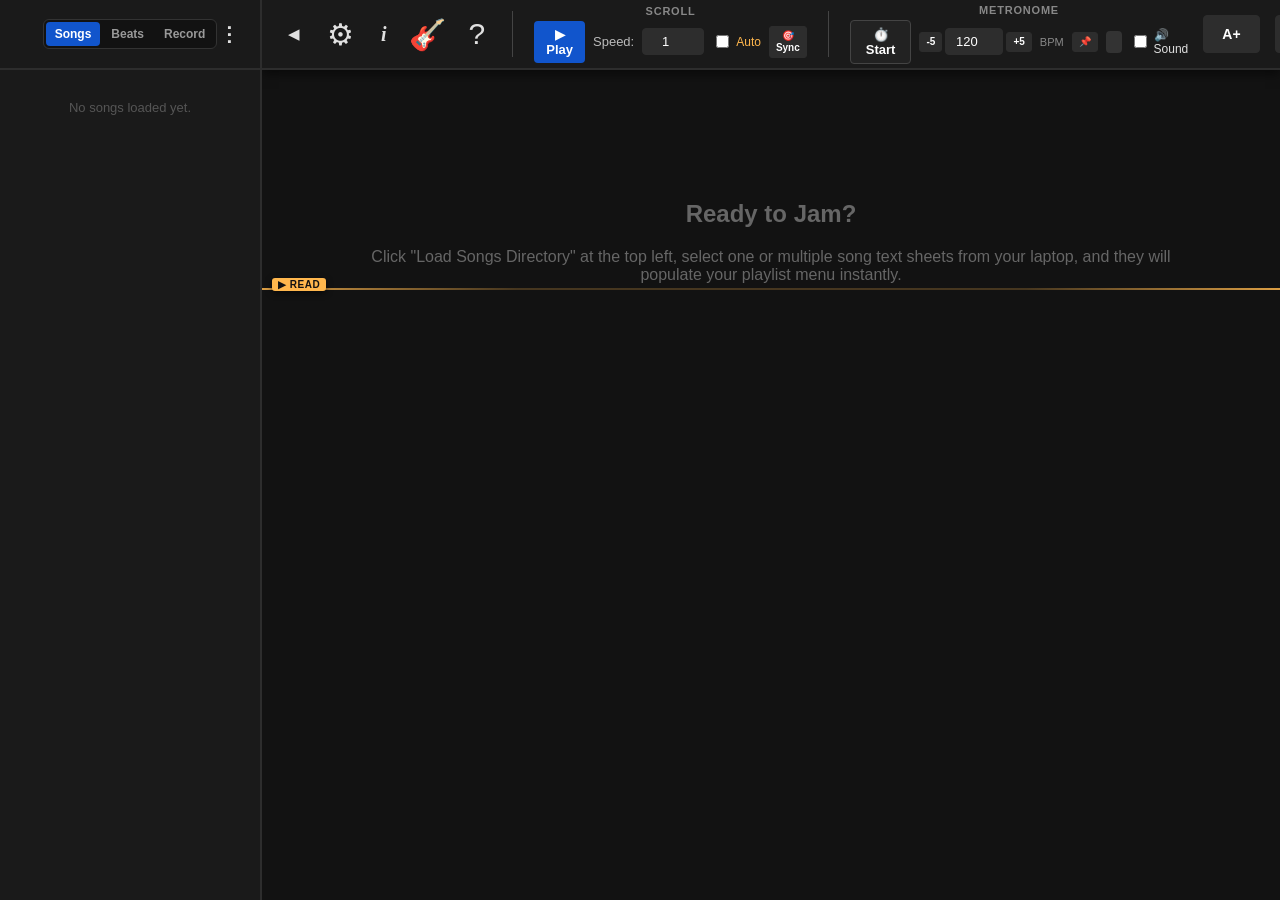
==== commit 3011ddfa: "Curseur visuel sur le scroll et makepdf" ====
--- a/index.html
+++ b/index.html
@@ -28,6 +28,7 @@
           <button class="dropdown-item" onclick="closeSidebarMenu(); exportPlaylistFile()">💾 Save Current List as Set</button>
           <button class="dropdown-item" onclick="closeSidebarMenu(); openBatchEditModal()">⚡ Edit All Songs</button>
           <button class="dropdown-item" onclick="closeSidebarMenu(); saveAllSongs()">📦 Save All Songs</button>
+          <button class="dropdown-item" onclick="closeSidebarMenu(); openMakePdfModal()">📑 Make PDF</button>
           <button class="dropdown-item danger" onclick="closeSidebarMenu(); clearEntirePlaylist()">🗑️ Clear List</button>
         </div>
         <div class="dropdown-menu" id="beats-dropdown" style="display: none;">
@@ -157,6 +158,7 @@
           <label style="font-size: 12px; display: flex; align-items: center; gap: 4px; cursor: pointer; color: #ffb74d;">
             <input type="checkbox" id="auto-speed-toggle" onchange="toggleAutoSpeedState()"> Auto
           </label>
+          <button class="bpm-step-btn" onclick="syncCursorToViewport()" title="Sync App Position to Read Line">🎯 Sync</button>
         </div>
       </div>
 
@@ -184,6 +186,10 @@
 
       <button class="btn" style="margin-left: auto;" onclick="adjustTextSize(1)">A+</button>
       <button class="btn" onclick="adjustTextSize(-1)">A-</button>
+      <!-- Fixed Reading Cursor (Your Eye Target) -->
+      <div id="reading-cursor-line" style="top: 32%;">
+        <span class="reading-cursor-badge">▶ READ</span>
+      </div>
     </div>
 
     <div id="viewport">
@@ -235,6 +241,15 @@
           <span>Show Chord Diagrams</span>
           <input type="checkbox" id="opt-show-chord-diagrams" checked onchange="applyDisplaySettings()">
         </label>
+        <label class="setting-row">
+          <span>Show Reading Cursor</span>
+          <input type="checkbox" id="opt-show-cursor" checked onchange="updateReadingCursorSettings()">
+        </label>
+        <div class="setting-row">
+          <span>Cursor Height (<span id="cursor-pos-label">32%</span>)</span>
+          <input type="range" id="opt-cursor-pos" min="15" max="65" value="32" oninput="updateReadingCursorSettings()" style="width: 120px; cursor: pointer;">
+        </div>
+
 
         <hr style="border: none; border-top: 1px solid #3a3a3a; margin: 14px 0;">
         <div style="font-size: 11px; font-weight: bold; text-transform: uppercase; letter-spacing: 0.8px; color: #888; margin-bottom: 8px;">
@@ -306,6 +321,52 @@
   </div>
 </div>
 
+  <!-- Make PDF Modal -->
+  <div class="modal-overlay" id="make-pdf-modal" onclick="closeModalOnBackdrop(event, 'make-pdf-modal')">
+    <div class="modal-box" style="max-width: 440px;">
+      <div class="modal-header">
+        <span class="modal-title">📑 Make PDF Songbook</span>
+        <button class="modal-close" onclick="closeModal('make-pdf-modal')">✕</button>
+      </div>
+      <div class="modal-body">
+        <div style="margin-bottom: 12px;">
+          <label style="display: block; font-size: 12px; color: #aaa; margin-bottom: 4px;">PDF / Cover Title (for multi-song sets)</label>
+          <input type="text" id="pdf-book-title" value="Songbook" style="width: 100%; box-sizing: border-box; background: #121212; color: #fff; border: 1px solid #444; border-radius: 4px; padding: 8px; font-size: 13px;">
+        </div>
+
+        <div style="font-size: 12px; font-weight: bold; color: #ffb74d; margin-bottom: 6px;">Formats to Include</div>
+        <label class="setting-row">
+          <span>Chords in Lyrics</span>
+          <input type="checkbox" id="pdf-fmt-in-lyrics" checked>
+        </label>
+        <label class="setting-row">
+          <span>Chords Left</span>
+          <input type="checkbox" id="pdf-fmt-left">
+        </label>
+        <label class="setting-row">
+          <span>No Chords</span>
+          <input type="checkbox" id="pdf-fmt-none">
+        </label>
+
+        <div class="setting-row" style="margin-top: 8px;">
+          <span>Show Chord Diagrams</span>
+          <select id="pdf-chord-diagrams" class="setting-select">
+            <option value="none" selected>None (Default)</option>
+            <option value="top">Top</option>
+            <option value="bottom">Bottom</option>
+          </select>
+        </div>
+
+        <div id="pdf-gen-status" style="margin-top: 10px; font-size: 12px; color: #4fc3f7; min-height: 18px;"></div>
+
+        <div style="display: flex; justify-content: flex-end; gap: 10px; margin-top: 14px;">
+          <button class="btn" style="background: #333; font-size: 13px;" onclick="closeModal('make-pdf-modal')">Cancel</button>
+          <button class="btn" style="background: #1155cc; border: none; font-size: 13px;" onclick="generateSongsPDF()">💾 Choose Location & Create PDF</button>
+        </div>
+      </div>
+    </div>
+  </div>
+
   <script src="js/state.js"></script>
   <script src="js/chords.js"></script>
   <script src="js/tabs.js"></script>
@@ -314,6 +375,7 @@
   <script src="js/recorder.js"></script>
   <script src="js/playback.js"></script>
   <script src="js/storage.js"></script>
+  <script src="js/pdf.js"></script>
   <script src="js/app.js"></script>
 </body>
 </html>
--- a/css/layout.css
+++ b/css/layout.css
@@ -641,3 +641,63 @@
   flex-direction: column;
   gap: 6px;
 }
+/* Reading Cursor & App Position Tracker */
+#reading-cursor-line {
+  position: absolute;
+  left: 0;
+  right: 0;
+  top: 32%;
+  height: 2px;
+  background: linear-gradient(90deg, rgba(255, 183, 77, 0.85) 0%, rgba(255, 183, 77, 0.22) 25%, rgba(255, 183, 77, 0.22) 75%, rgba(255, 183, 77, 0.85) 100%);
+  pointer-events: none;
+  z-index: 900;
+  transition: top 0.1s ease;
+}
+
+.reading-cursor-badge {
+  position: absolute;
+  left: 10px;
+  top: -10px;
+  background: #ffb74d;
+  color: #121212;
+  font-size: 10px;
+  font-weight: bold;
+  padding: 1px 6px;
+  border-radius: 3px;
+  letter-spacing: 0.5px;
+  box-shadow: 0 2px 6px rgba(0, 0, 0, 0.6);
+}
+
+.line-container {
+  position: relative;
+  border-left: 3px solid transparent;
+  padding-left: 8px;
+  border-radius: 4px;
+  transition: background 0.15s ease, border-color 0.15s ease;
+  cursor: pointer;
+}
+
+.line-container:hover {
+  background: rgba(255, 255, 255, 0.04);
+}
+
+/* Where the App thinks you are right now */
+.line-container.app-active-line {
+  background: rgba(79, 195, 247, 0.12);
+  border-left-color: #4fc3f7;
+}
+
+.line-container.app-active-line::after {
+  content: "APP";
+  position: absolute;
+  right: 8px;
+  top: 50%;
+  transform: translateY(-50%);
+  font-size: 10px;
+  font-weight: bold;
+  color: #4fc3f7;
+  background: rgba(79, 195, 247, 0.16);
+  border: 1px solid rgba(79, 195, 247, 0.45);
+  padding: 1px 5px;
+  border-radius: 3px;
+}
